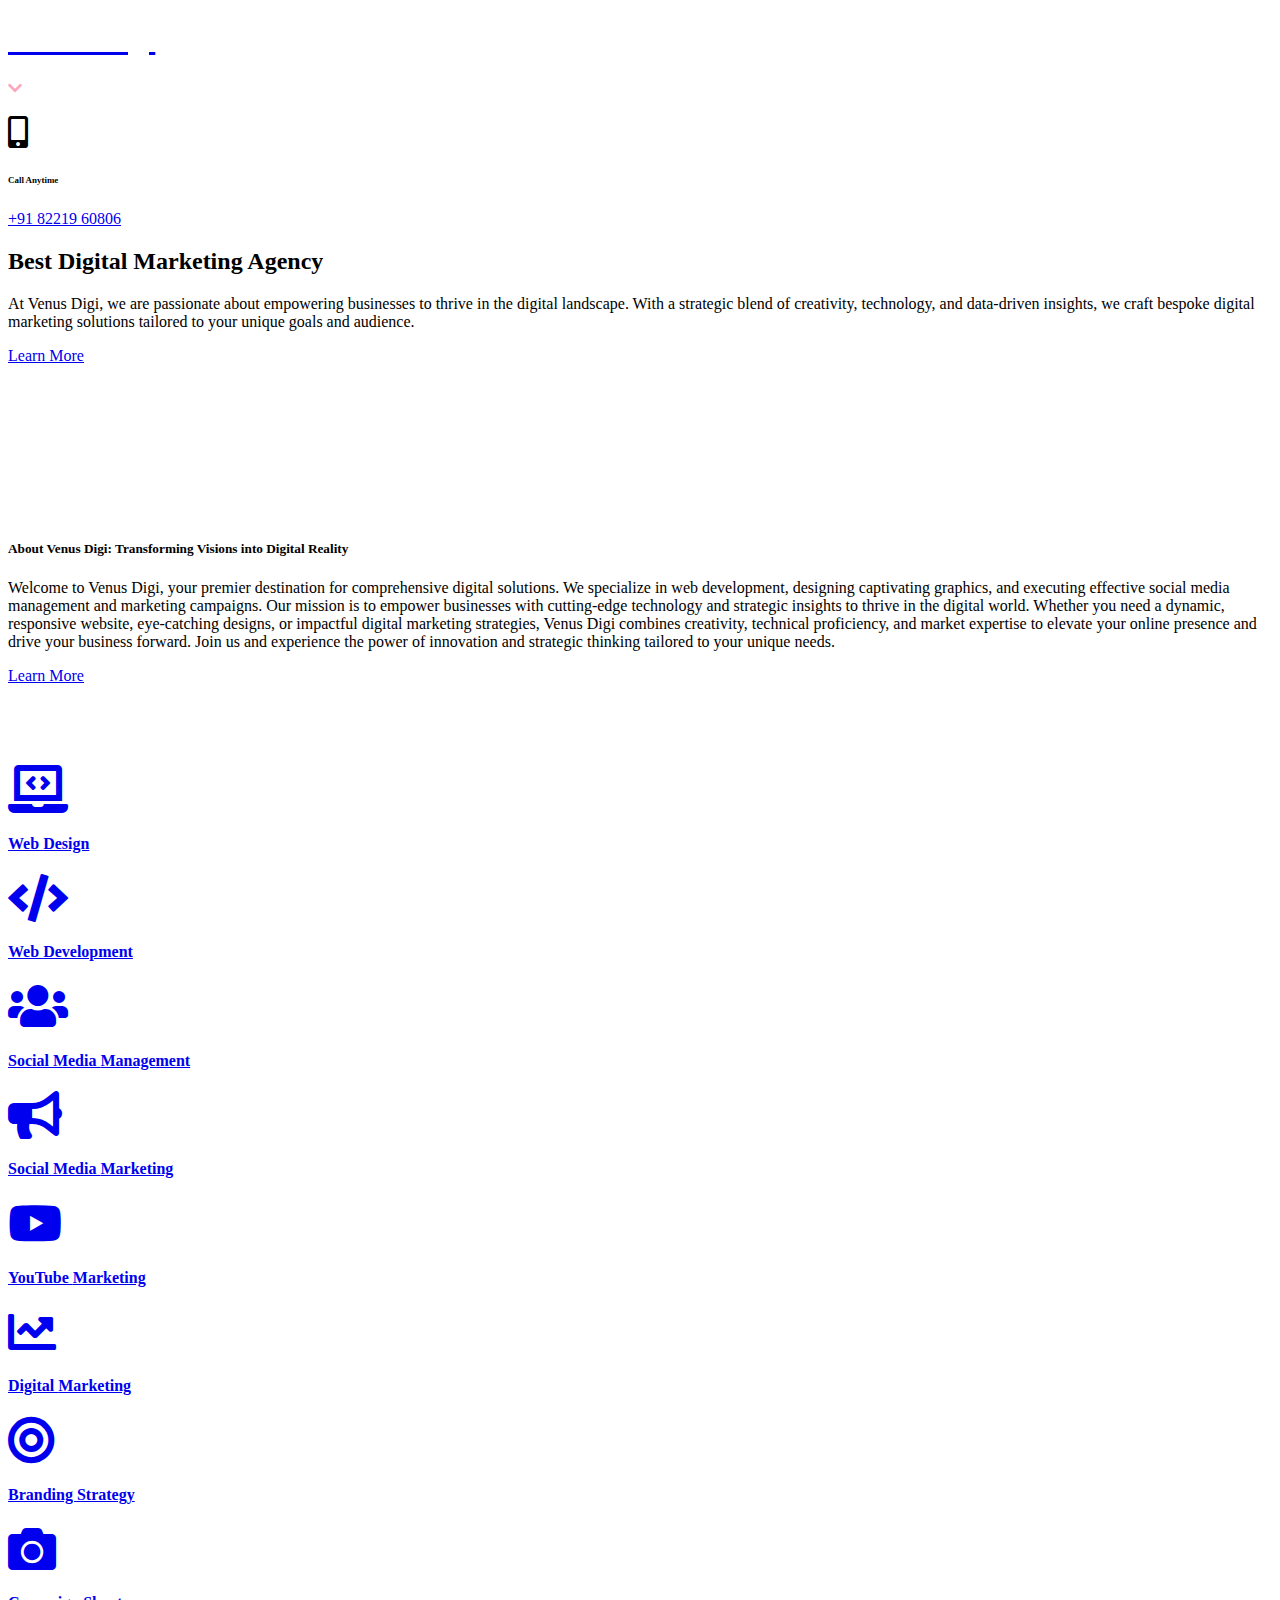
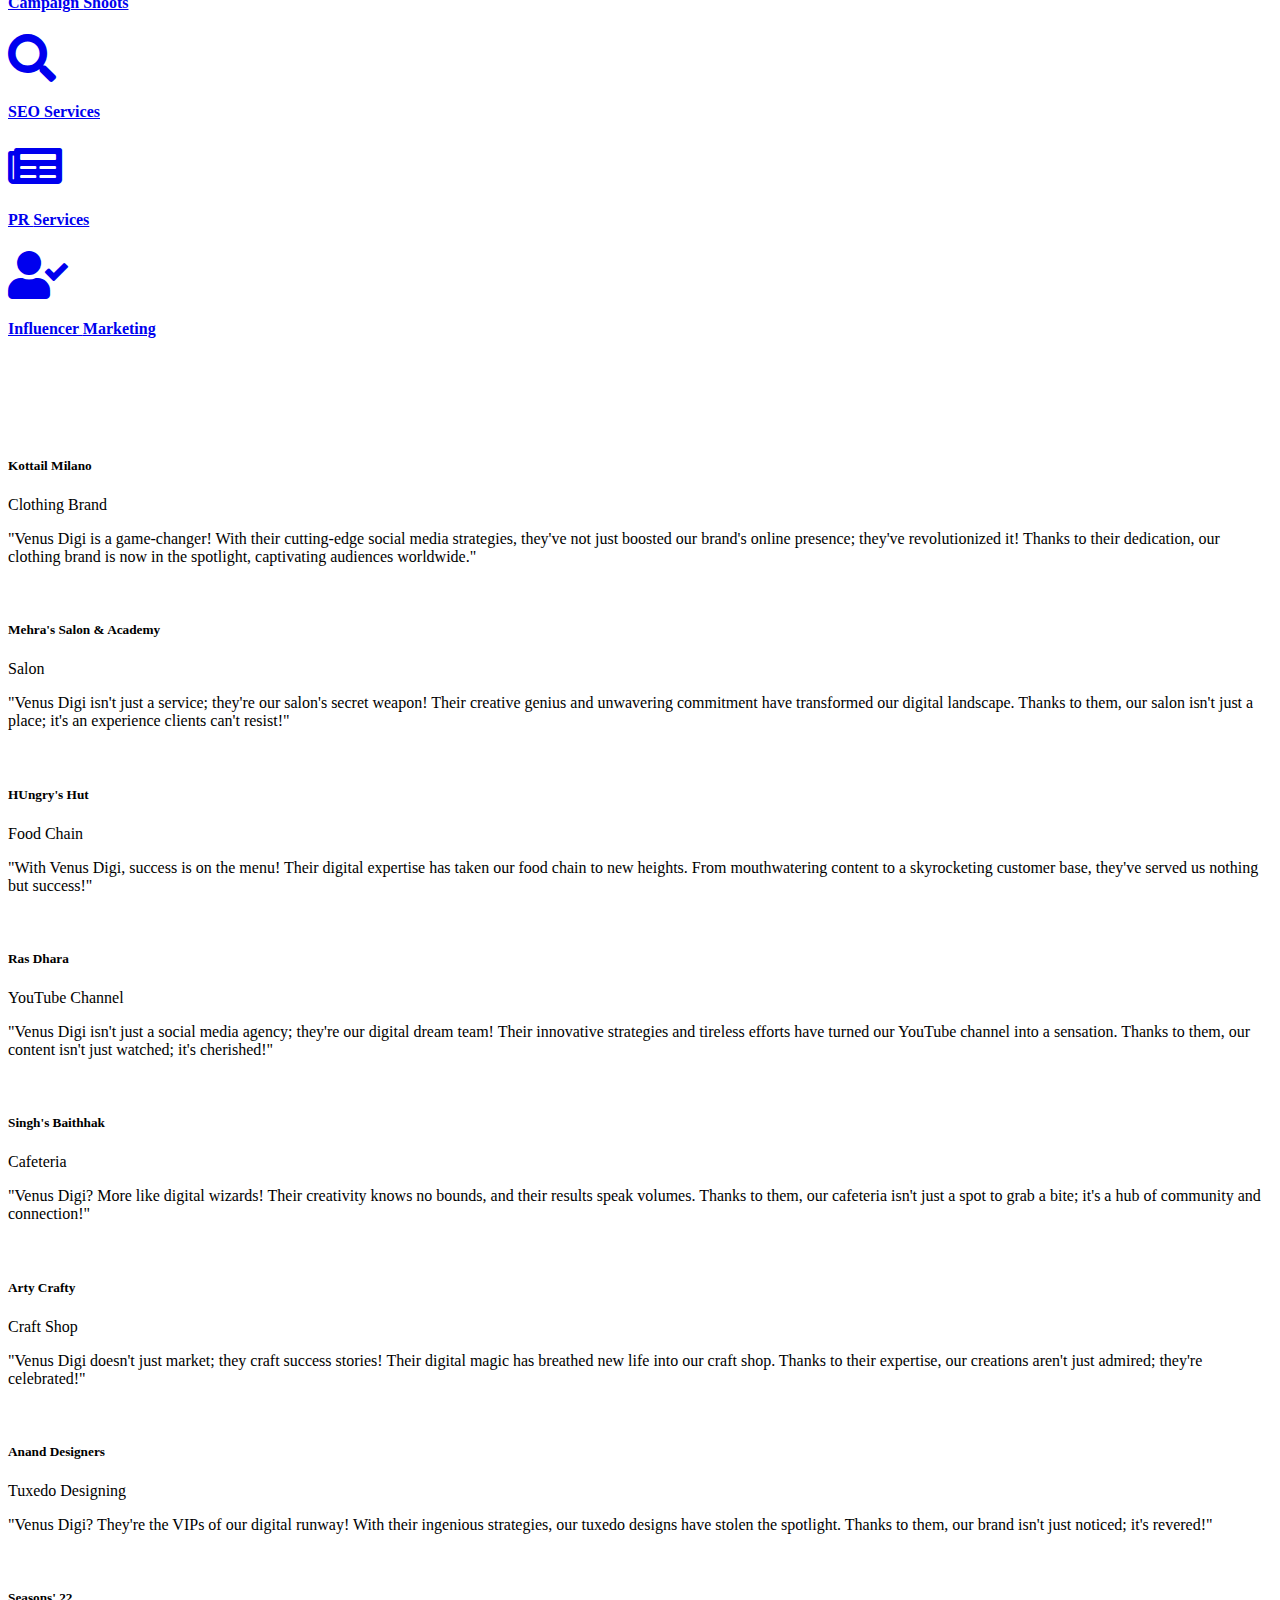
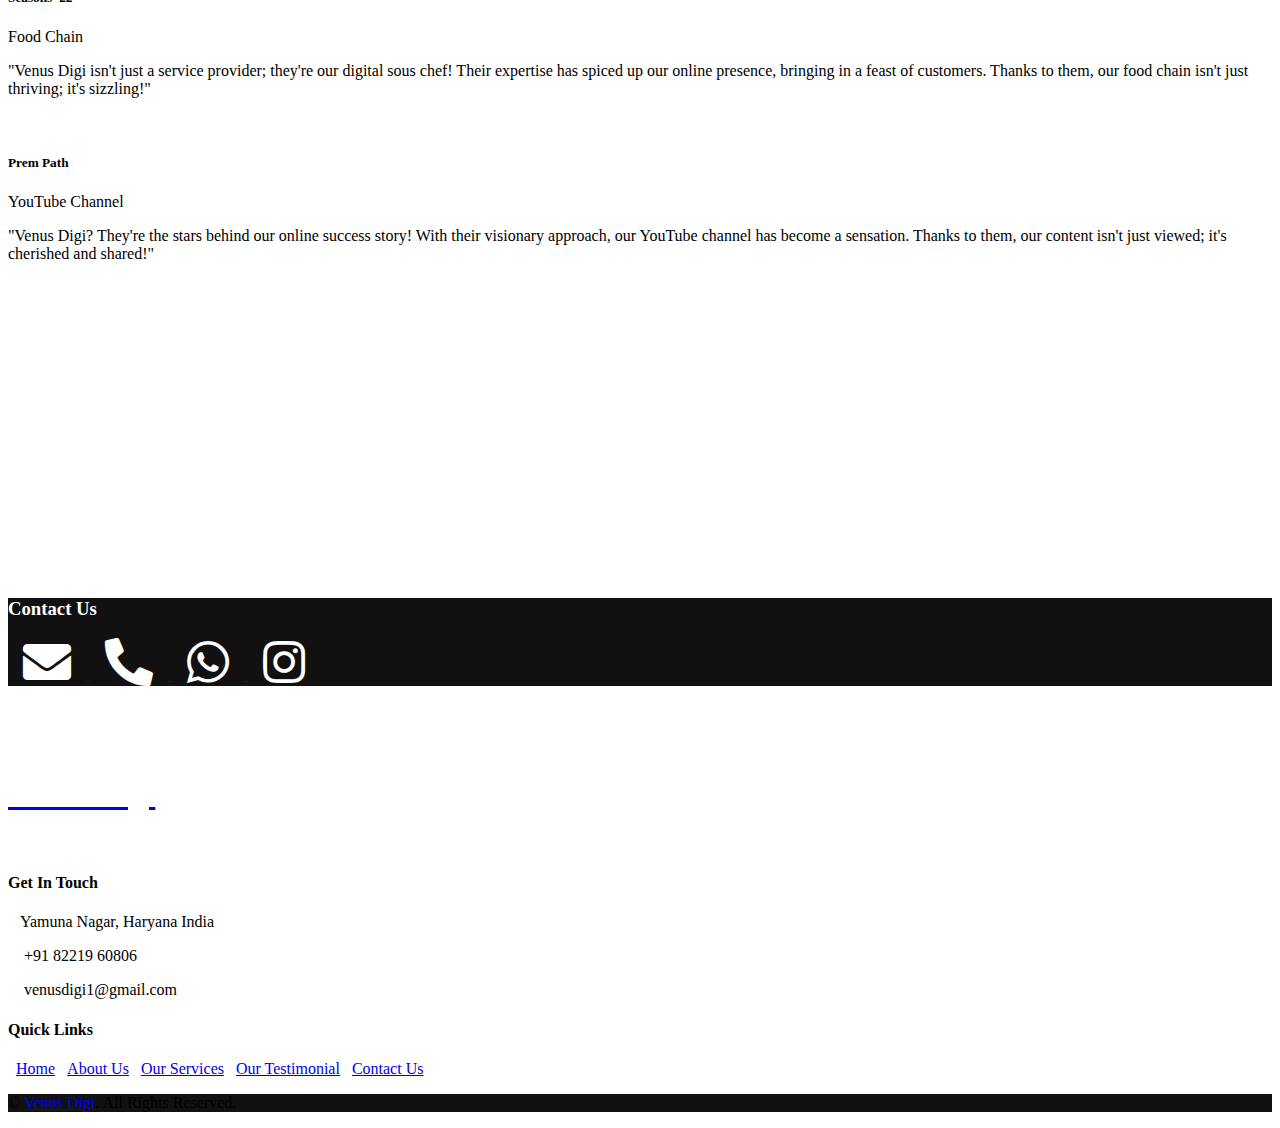
==== index.html @ 0125bbf0 "Add files via upload" ====
<!DOCTYPE html>
<html lang="en">

<head>
    <meta charset="utf-8">
    <title>Venus Digi - Home</title>
    <meta content="width=device-width, initial-scale=1.0" name="viewport">


    <!-- Favicon -->
    <link href="img/favicon.ico" rel="icon">

    <!-- Google Web Fonts -->
    <link rel="preconnect" href="https://fonts.gstatic.com">
    <link href="https://fonts.googleapis.com/css2?family=Oswald:wght@400;500;600;700&family=Rubik&display=swap"
        rel="stylesheet">

    <!-- Font Awesome -->
    <link href="https://cdnjs.cloudflare.com/ajax/libs/font-awesome/5.15.0/css/all.min.css" rel="stylesheet">

    <!-- Libraries Stylesheet -->
    <link href="lib/owlcarousel/assets/owl.carousel.min.css" rel="stylesheet">
    <link href="lib/lightbox/css/lightbox.min.css" rel="stylesheet">

    <!-- Customized Bootstrap Stylesheet -->
    <link href="css/style.css" rel="stylesheet">
    <link rel="shortcut icon" href="img/header.png" type="image/x-icon">
    <style>
        /* Custom CSS to change toggle button color to white */
        .navbar-toggler-icon {
            color: #fff !important;
            /* Change color to white */
        }

        body {
            overflow-x: hidden;

        }

        /* Adjust container width */
    
    </style>

    <script src="https://code.jquery.com/jquery-3.6.0.min.js"></script>
    <script>
        $(document).ready(function () {
            $('#navbarCollapse').on('show.bs.collapse', function () {
                $('#navbar-toggler-down').hide();
                $('#navbar-toggler-up').show();
            });

            $('#navbarCollapse').on('hide.bs.collapse', function () {
                $('#navbar-toggler-down').show();
                $('#navbar-toggler-up').hide();
            });
        });
    </script>

</head>

<body>
    <!-- Navbar Start -->
    <div class="container-fluid bg-white position-relative">
        <nav class="navbar navbar-expand-lg bg-white navbar-light py-3 py-lg-0">
            <a href="index.html" class="navbar-brand text-secondary">
                <h1 style="color:#fff;" class="display-4 text-uppercase">Venus Digi</h1>
            </a>
            <i id="navbar-toggler-down" class="fa fa-chevron-down" style="color: #fda5bd; cursor: pointer;"
                data-toggle="collapse" data-target="#navbarCollapse"></i>
            <i id="navbar-toggler-up" class="fa fa-chevron-up" style="color: #fda5bd; cursor: pointer; display: none;"
                data-toggle="collapse" data-target="#navbarCollapse"></i>
            <div class="collapse navbar-collapse" id="navbarCollapse">
                <div class="navbar-nav ml-auto py-0 pr-3 border-right">
                    <a style="color: #fff;" href="index.html" class="nav-item nav-link active">Home</a>
                    <a style="color: #fff;" href="about.html" class="nav-item nav-link">About</a>
                    <a style="color: #fff;" href="service.html" class="nav-item nav-link">Services</a>
                    <a style="color: #fff;" href="team.html" class="nav-item nav-link">Our Team</a>
                    <a style="color: #fff;" href="testimonial.html" class="nav-item nav-link">Testimonial</a>
                    <a style="color: #fff;" href="contact.html" class="nav-item nav-link">Contact Us</a>
                </div>
                <div class="d-none d-lg-flex align-items-center pl-4">
                    <i class="fa fa-2x fa-mobile-alt text-primary mr-3"></i>
                    <div>
                        <h6 class="text-body text-uppercase mb-1"><small>Call Anytime</small></h6>
                        <a href="tel:+91 82219 60806">+91 82219 60806</a>
                    </div>
                </div>
            </div>
        </nav>
    </div>
    <script src="https://code.jquery.com/jquery-3.6.0.min.js"></script>
<script>
    $(document).ready(function () {
        $('#navbarCollapse').on('show.bs.collapse', function () {
            $('#navbar-toggler-down').hide();
            $('#navbar-toggler-up').show();
        });

        $('#navbarCollapse').on('hide.bs.collapse', function () {
            $('#navbar-toggler-down').show();
            $('#navbar-toggler-up').hide();
        });
    });
</script>




    <!-- Navbar End -->


    <!-- Header Start -->
    <div class="container-fluid bg-primary py-3 px-0" style="margin-bottom: 60px;">
        <div class="row mx-0 align-items-center">
            <div class="col-lg-6 px-md-3 text-center text-lg-left">
                <h2 class="display-2 text-uppercase mb-2">Best Digital Marketing Agency</h2>
                <p class="text-dark mb-3">At Venus Digi, we are passionate about empowering businesses to thrive in the
                    digital landscape. With a strategic blend of creativity, technology, and data-driven insights, we
                    craft bespoke digital marketing solutions tailored to your unique goals and audience.</p>

                <a href="about.html" class="btn btn-light text-uppercase mt-1 py-2 px-4">Learn More</a>
            </div>
            <div class="col-lg-6 px-0 text-right">
                <img class="img-fluid mt-3 mt-lg-0" src="img/header.png" alt=""
                    style="margin-right: 50px; border-radius: 50%; height: 400px;">
            </div>
        </div>
    </div>

    <!-- Header End -->


    <!-- About Start -->
    <div class="container-fluid py-5">
        <div class="container py-5">
            <div class="row align-items-center">
                <div class="col-lg-6">
                    <img class="img-fluid mb-4 mb-lg-0" src="img/about.jpg" alt="">
                </div>
                <div class="col-lg-6">
                    <h1 style="color:#fff;" class="display-4 text-uppercase mb-4">Best digital agency in Yamuna Nagar,
                        Haryana</h1>
                    <h5 class="text-uppercase text-primary mb-3">About Venus Digi: Transforming Visions into Digital
                        Reality
                    </h5>
                    <p class="mb-4">Welcome to Venus Digi, your premier destination for comprehensive digital solutions.
                        We specialize in web development, designing captivating graphics, and executing effective social
                        media management and marketing campaigns. Our mission is to empower businesses with cutting-edge
                        technology and strategic insights to thrive in the digital world. Whether you need a dynamic,
                        responsive website, eye-catching designs, or impactful digital marketing strategies, Venus Digi
                        combines creativity, technical proficiency, and market expertise to elevate your online presence
                        and drive your business forward. Join us and experience the power of innovation and strategic
                        thinking tailored to your unique needs.</p>
                    <a href="about.html" class="btn btn-primary text-uppercase py-3 px-5">Learn More</a>


                </div>
            </div>
        </div>
    </div>
    <!-- About End -->


    <!-- Services Start -->
    <div class="container-fluid py-5">
        <div class="container pt-5 pb-3">
            <h1 style="color:#fff;" class="display-4 text-uppercase text-center mb-5">Our Creative Services</h1>

            <div class="row">
                <div class="col-lg-3 mb-2">
                    <a href="https://wa.link/yzap17">
                        <div class="service-item rounded p-5 mb-4">
                            <i class="fa fa-3x fa-laptop-code text-primary mb-4"></i>
                            <h4 class="text-uppercase mb-4">Web <span class="d-block text-body">Design</span></h4>
                        </div>
                    </a>
                </div>
                <div class="col-lg-3 mb-2">
                    <a href="https://wa.link/0gnart">
                        <div class="service-item rounded p-5 mb-4">
                            <i class="fa fa-3x fa-code text-primary mb-4"></i>
                            <h4 class="text-uppercase mb-4">Web <span class="d-block text-body">Development</span></h4>
                        </div>
                    </a>
                </div>
                <div class="col-lg-3 mb-2">
                    <a href="https://wa.link/s0lbym">
                        <div class="service-item rounded p-5 mb-4">
                            <i class="fa fa-3x fa-users text-primary mb-4"></i>
                            <h4 class="text-uppercase mb-4">Social Media <span
                                    class="d-block text-body">Management</span></h4>
                        </div>
                    </a>
                </div>
                <!-- Repeat the structure of the first 3 cards below -->
                <div class="col-lg-3 mb-2">
                    <a href="https://wa.link/85j86w">
                        <div class="service-item rounded p-5 mb-4">
                            <i class="fa fa-3x fa-bullhorn text-primary mb-4"></i>
                            <h4 class="text-uppercase mb-4">Social Media <span
                                    class="d-block text-body">Marketing</span></h4>
                        </div>
                    </a>
                </div>
                <div class="col-lg-3 mb-2">
                    <a href="https://wa.link/rhqbh5">
                        <div class="service-item rounded p-5 mb-4">
                            <i class="fab fa-3x fa-youtube text-primary mb-4"></i>
                            <h4 class="text-uppercase mb-4">YouTube <span class="d-block text-body">Marketing</span>
                            </h4>
                        </div>
                    </a>
                </div>
                <div class="col-lg-3 mb-2">
                    <a href="https://wa.link/5opttt">
                        <div class="service-item rounded p-5 mb-4">
                            <i class="fa fa-3x fa-chart-line text-primary mb-4"></i>
                            <h4 class="text-uppercase mb-4">Digital <span class="d-block text-body">Marketing</span>
                            </h4>
                        </div>
                    </a>
                </div>
                <div class="col-lg-3 mb-2">
                    <a href="https://wa.link/niq1up">
                        <div class="service-item rounded p-5 mb-4">
                            <i class="fa fa-3x fa-bullseye text-primary mb-4"></i>
                            <h4 class="text-uppercase mb-4">Branding <span class="d-block text-body">Strategy</span>
                            </h4>
                        </div>
                    </a>
                </div>
                <div class="col-lg-3 mb-2">
                    <a href="https://wa.link/lg6hts">
                        <div class="service-item rounded p-5 mb-4">
                            <i class="fa fa-3x fa-camera text-primary mb-4"></i>
                            <h4 class="text-uppercase mb-4">Campaign <span class="d-block text-body">Shoots</span></h4>
                        </div>
                    </a>
                </div>
                <div class="col-lg-3 mb-2">
                    <a href="https://wa.link/fpi77u">
                        <div class="service-item rounded p-5 mb-4">
                            <i class="fa fa-3x fa-search text-primary mb-4"></i>
                            <h4 class="text-uppercase mb-4">SEO <span class="d-block text-body">Services</span></h4>
                        </div>
                    </a>
                </div>
                <div class="col-lg-3 mb-2">
                    <a href="https://wa.link/lfrp37">
                        <div class="service-item rounded p-5 mb-4">
                            <i class="fa fa-3x fa-newspaper text-primary mb-4"></i>
                            <h4 class="text-uppercase mb-4">PR <span class="d-block text-body">Services</span></h4>
                        </div>
                    </a>
                </div>
                <div class="col-lg-3 mb-2">
                    <a href="https://wa.link/2vhfry">
                        <div class="service-item rounded p-5 mb-4">
                            <i class="fa fa-3x fa-user-check text-primary mb-4"></i>
                            <h4 class="text-uppercase mb-4">Influencer <span class="d-block text-body">Marketing</span>
                            </h4>
                        </div>
                    </a>
                </div>

            </div>
        </div>
    </div>


    <!-- Duplicate Row for Additional Services -->

    </div>
    </div>

    <!-- Services End -->



    <!-- Portfolio End -->


    <!-- Pricing Plan Start -->


    <!-- Pricing Plan End -->





    <!-- Testimonial Start -->
    <div class="container-fluid py-5">
        <div class="container py-5">
            <h1 style="color:#fff;" class="display-4 text-uppercase text-center mb-5">Our Client's Say</h1>
            <div class="owl-carousel testimonial-carousel">
                <div class="testimonial-item position-relative text-center rounded p-4">
                    <img class="img-fluid rounded mx-auto my-4" src="img/t5.png" alt="">
                    <h5 class="text-uppercase">Kottail Milano</h5>
                    <p class="text-uppercase">Clothing Brand</p>
                    <p class="text-secondary">"Venus Digi is a game-changer! With their cutting-edge social media
                        strategies, they've not just boosted our brand's online presence; they've revolutionized it!
                        Thanks to their dedication, our clothing brand is now in the spotlight, captivating audiences
                        worldwide."</p>
                </div>
                <div class="testimonial-item position-relative text-center rounded p-4">
                    <img class="img-fluid rounded mx-auto my-4" src="img/t6.jpg" alt="">
                    <h5 class="text-uppercase">Mehra's Salon & Academy</h5>
                    <p class="text-uppercase">Salon</p>
                    <p class="text-secondary">"Venus Digi isn't just a service; they're our salon's secret weapon! Their
                        creative genius and unwavering commitment have transformed our digital landscape. Thanks to
                        them, our salon isn't just a place; it's an experience clients can't resist!"</p>
                </div>
                <div class="testimonial-item position-relative text-center rounded p-4">
                    <img class="img-fluid rounded mx-auto my-4" src="img/t1.png" alt="">
                    <h5 class="text-uppercase">HUngry's Hut</h5>
                    <p class="text-uppercase">Food Chain</p>
                    <p class="text-secondary">"With Venus Digi, success is on the menu! Their digital expertise has
                        taken our food chain to new heights. From mouthwatering content to a skyrocketing customer base,
                        they've served us nothing but success!"</p>
                </div>
                <div class="testimonial-item position-relative text-center rounded p-4">
                    <img class="img-fluid rounded mx-auto my-4" src="img/t2.png" alt="">
                    <h5 class="text-uppercase">Ras Dhara</h5>
                    <p class="text-uppercase">YouTube Channel</p>
                    <p class="text-secondary">"Venus Digi isn't just a social media agency; they're our digital dream
                        team! Their innovative strategies and tireless efforts have turned our YouTube channel into a
                        sensation. Thanks to them, our content isn't just watched; it's cherished!"</p>
                </div>
                <div class="testimonial-item position-relative text-center rounded p-4">
                    <img class="img-fluid rounded mx-auto my-4" src="img/t3.jpg" alt="">
                    <h5 class="text-uppercase">Singh's Baithhak</h5>
                    <p class="text-uppercase">Cafeteria</p>
                    <p class="text-secondary">"Venus Digi? More like digital wizards! Their creativity knows no bounds,
                        and their results speak volumes. Thanks to them, our cafeteria isn't just a spot to grab a bite;
                        it's a hub of community and connection!"</p>
                </div>
                <div class="testimonial-item position-relative text-center rounded p-4">
                    <img class="img-fluid rounded mx-auto my-4" src="img/t4.jpg" alt="">
                    <h5 class="text-uppercase">Arty Crafty</h5>
                    <p class="text-uppercase">Craft Shop</p>
                    <p class="text-secondary">"Venus Digi doesn't just market; they craft success stories! Their digital
                        magic has breathed new life into our craft shop. Thanks to their expertise, our creations aren't
                        just admired; they're celebrated!"</p>
                </div>

                <div class="testimonial-item position-relative text-center rounded p-4">
                    <img class="img-fluid rounded mx-auto my-4" src="img/t7.jpg" alt="">
                    <h5 class="text-uppercase">Anand Designers</h5>
                    <p class="text-uppercase">Tuxedo Designing </p>
                    <p class="text-secondary">"Venus Digi? They're the VIPs of our digital runway! With their ingenious
                        strategies, our tuxedo designs have stolen the spotlight. Thanks to them, our brand isn't just
                        noticed; it's revered!"
                    </p>
                </div>
                <div class="testimonial-item position-relative text-center rounded p-4">
                    <img class="img-fluid rounded mx-auto my-4" src="img/t8.jpg" alt="">
                    <h5 class="text-uppercase">Seasons' 22</h5>
                    <p class="text-uppercase">Food Chain</p>
                    <p class="text-secondary">"Venus Digi isn't just a service provider; they're our digital sous chef!
                        Their expertise has spiced up our online presence, bringing in a feast of customers. Thanks to
                        them, our food chain isn't just thriving; it's sizzling!"</p>
                </div>
                <div class="testimonial-item position-relative text-center rounded p-4">
                    <img class="img-fluid rounded mx-auto my-4" src="img/t9.png" alt="">
                    <h5 class="text-uppercase">Prem Path</h5>
                    <p class="text-uppercase">YouTube Channel</p>
                    <p class="text-secondary">"Venus Digi? They're the stars behind our online success story! With their
                        visionary approach, our YouTube channel has become a sensation. Thanks to them, our content
                        isn't just viewed; it's cherished and shared!"</p>
                </div>
            </div>
        </div>
    </div>


    <!-- Testimonial End -->


    <!-- Contact Start -->
    <div class="container-fluid py-5 px-0">
        <div class="row mt-5 mx-0">
            <div class="col-12 px-0" style="height: 500px;">
                <div class="position-relative h-100">
                    <iframe class="position-relative w-100 h-100"
                        src="https://www.google.com/maps/embed?pb=!1m18!1m12!1m3!1d3430.7111596739855!2d77.28352111462312!3d30.129048918537905!2m3!1f0!2f0!3f0!3m2!1i1024!2i768!4f13.1!3m3!1m2!1s0x391247b7c90d1237%3A0x23a0c71fbb951a6e!2sYamunanagar%2C%20Haryana!5e0!3m2!1sen!2sin!4v1651903032214!5m2!1sen!2sin"
                        frameborder="0" style="border:0;" allowfullscreen="" aria-hidden="false" tabindex="0"></iframe>
                </div>
            </div>
        </div>
        <div class="row mx-0 justify-content-center" style="margin-top: -200px;">
            <div class="col-lg-6 col-md-8 col-sm-10 px-0">
                <div class="contact-form bg-white rounded p-5" style="background-color: #111;">
                    <h3 class="text-center mb-4" style="color: #fff;">Contact Us</h3>
                    <div class="text-center mb-4">
                        <a href="mailto:venusdigi1@gmail.com" class="contact-icon" aria-label="Our Email">
                            <i class="fas fa-envelope fa-3x" style="margin: 0px 15px; color: #fff;"></i>
                        </a>
                        <a href="tel:+91 82219 60806" class="contact-icon" aria-label="Our Phone">
                            <i class="fas fa-phone fa-3x"
                                style="margin: 0px 15px; color: #fff; transform: scaleX(-1);"></i>
                        </a>
                        <a href="https://wa.me/+918221960806" class="contact-icon" aria-label="Our WhatsApp">
                            <i class="fab fa-whatsapp fa-3x" style="margin: 0px 15px; color: #fff;"></i>
                        </a>
                        <a href="https://www.instagram.com/venus_digi_/?igsh=MXAzYmZneTJwMW1y" class="contact-icon"
                            aria-label="Our Instagram">
                            <i class="fab fa-instagram fa-3x" style="margin: 0px 15px; color: #fff;"></i>
                        </a>
                    </div>
                </div>
            </div>
        </div>


    </div>


    <!-- Contact End -->


    <!-- Footer Start -->
    <div class="container-fluid bg-dark text-white py-5 px-sm-3 px-md-5" style="margin-top: 90px;">
        <div class="row pt-5">
            <div class="col-lg-3 col-md-6 mb-5">
                <a href="index.html" class="navbar-brand">
                    <h1 style="color:#fff;" class="m-0 mt-n2 text-white display-4">Venus Digi</h1>
                </a>
                <p style="color: #fff;">Venus Digi is a digital marketing agency that specializes in social media
                    management and marketing.</p>
            </div>
            <div class="col-lg-3 col-md-6 mb-5">
                <h4 class="text-uppercase text-white mb-4">Get In Touch</h4>
                <p><i class="fa fa-map-marker-alt text-white mr-2" style="color: #fff;"></i>Yamuna Nagar, Haryana India
                </p>
                <p><i class="fa fa-phone-alt text-white mr-2" style="color: #fff;"></i>+91 82219 60806</p>
                <p><i class="fa fa-envelope text-white mr-2" style="color: #fff;"></i>venusdigi1@gmail.com</p>
            </div>
            <div class="col-lg-3 col-md-6 mb-5">
                <h4 class="text-uppercase text-white mb-4">Quick Links</h4>
                <div class="d-flex flex-column justify-content-start">
                    <a class="text-white-50 mb-2" href="index.html"><i class="fa fa-angle-right text-white mr-2"
                            style="color: #fff;"></i>Home</a>
                    <a class="text-white-50 mb-2" href="about.html"><i class="fa fa-angle-right text-white mr-2"
                            style="color: #fff;"></i>About Us</a>
                    <a class="text-white-50 mb-2" href="service.html"><i class="fa fa-angle-right text-white mr-2"
                            style="color: #fff;"></i>Our Services</a>
                    <a class="text-white-50 mb-2" href="testimonial.html"><i class="fa fa-angle-right text-white mr-2"
                            style="color: #fff;"></i>Our Testimonial</a>
                    <a class="text-white-50" href="contact.html"><i class="fa fa-angle-right text-white mr-2"
                            style="color: #fff;"></i>Contact Us</a>
                </div>
            </div>
        </div>
    </div>


    <div class="container-fluid py-4 px-sm-3 px-md-5" style="background: #111111;">
        <p class="mb-2 text-center text-white-50">&copy; <a href="#">Venus Digi</a>. All Rights Reserved.</p>

    </div>
    <!-- Footer End -->


    <!-- Back to Top -->


    <!-- JavaScript Libraries -->
    <script src="https://code.jquery.com/jquery-3.4.1.min.js"></script>
    <script src="https://stackpath.bootstrapcdn.com/bootstrap/4.4.1/js/bootstrap.bundle.min.js"></script>
    <script src="lib/easing/easing.min.js"></script>
    <script src="lib/waypoints/waypoints.min.js"></script>
    <script src="lib/owlcarousel/owl.carousel.min.js"></script>
    <script src="lib/isotope/isotope.pkgd.min.js"></script>
    <script src="lib/lightbox/js/lightbox.min.js"></script>

    <!-- Contact Javascript File -->
    <script src="mail/jqBootstrapValidation.min.js"></script>
    <script src="mail/contact.js"></script>

    <!-- Template Javascript -->
    <script src="js/main.js"></script>
</body>

</html>
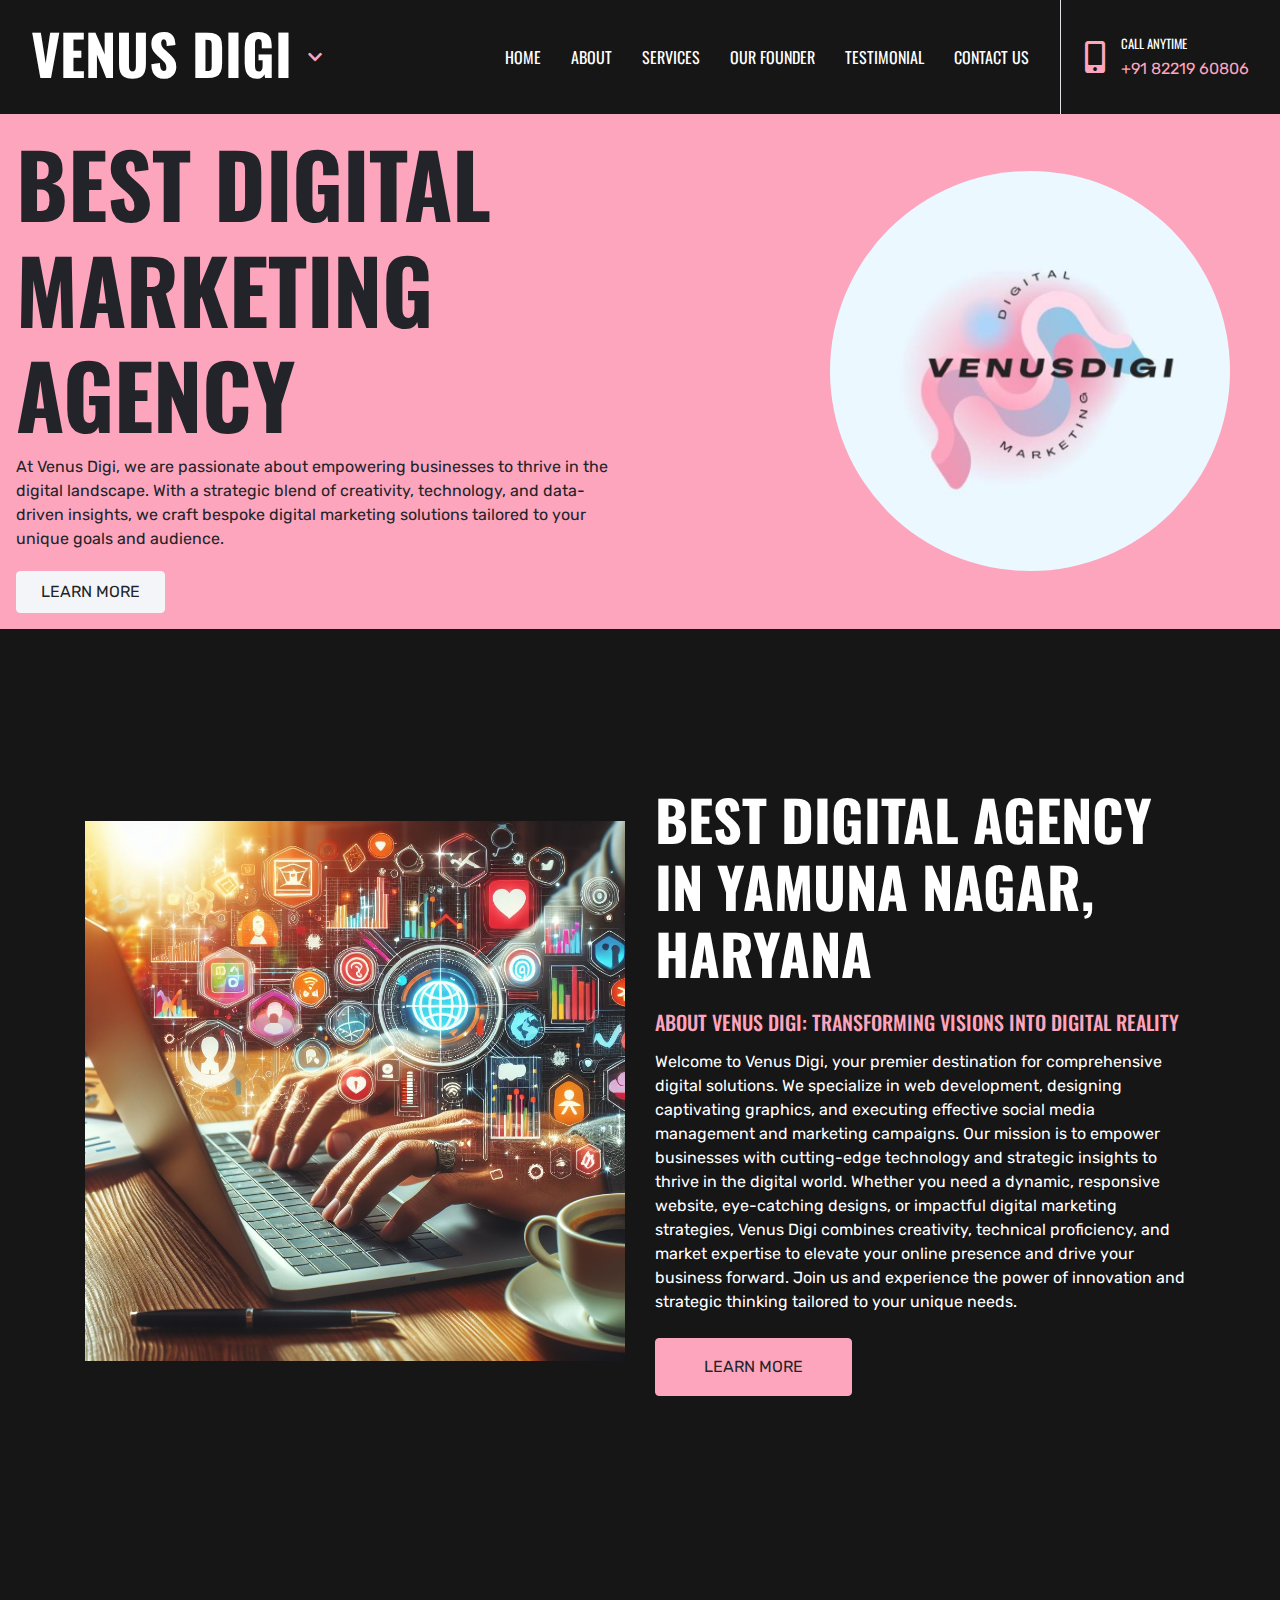
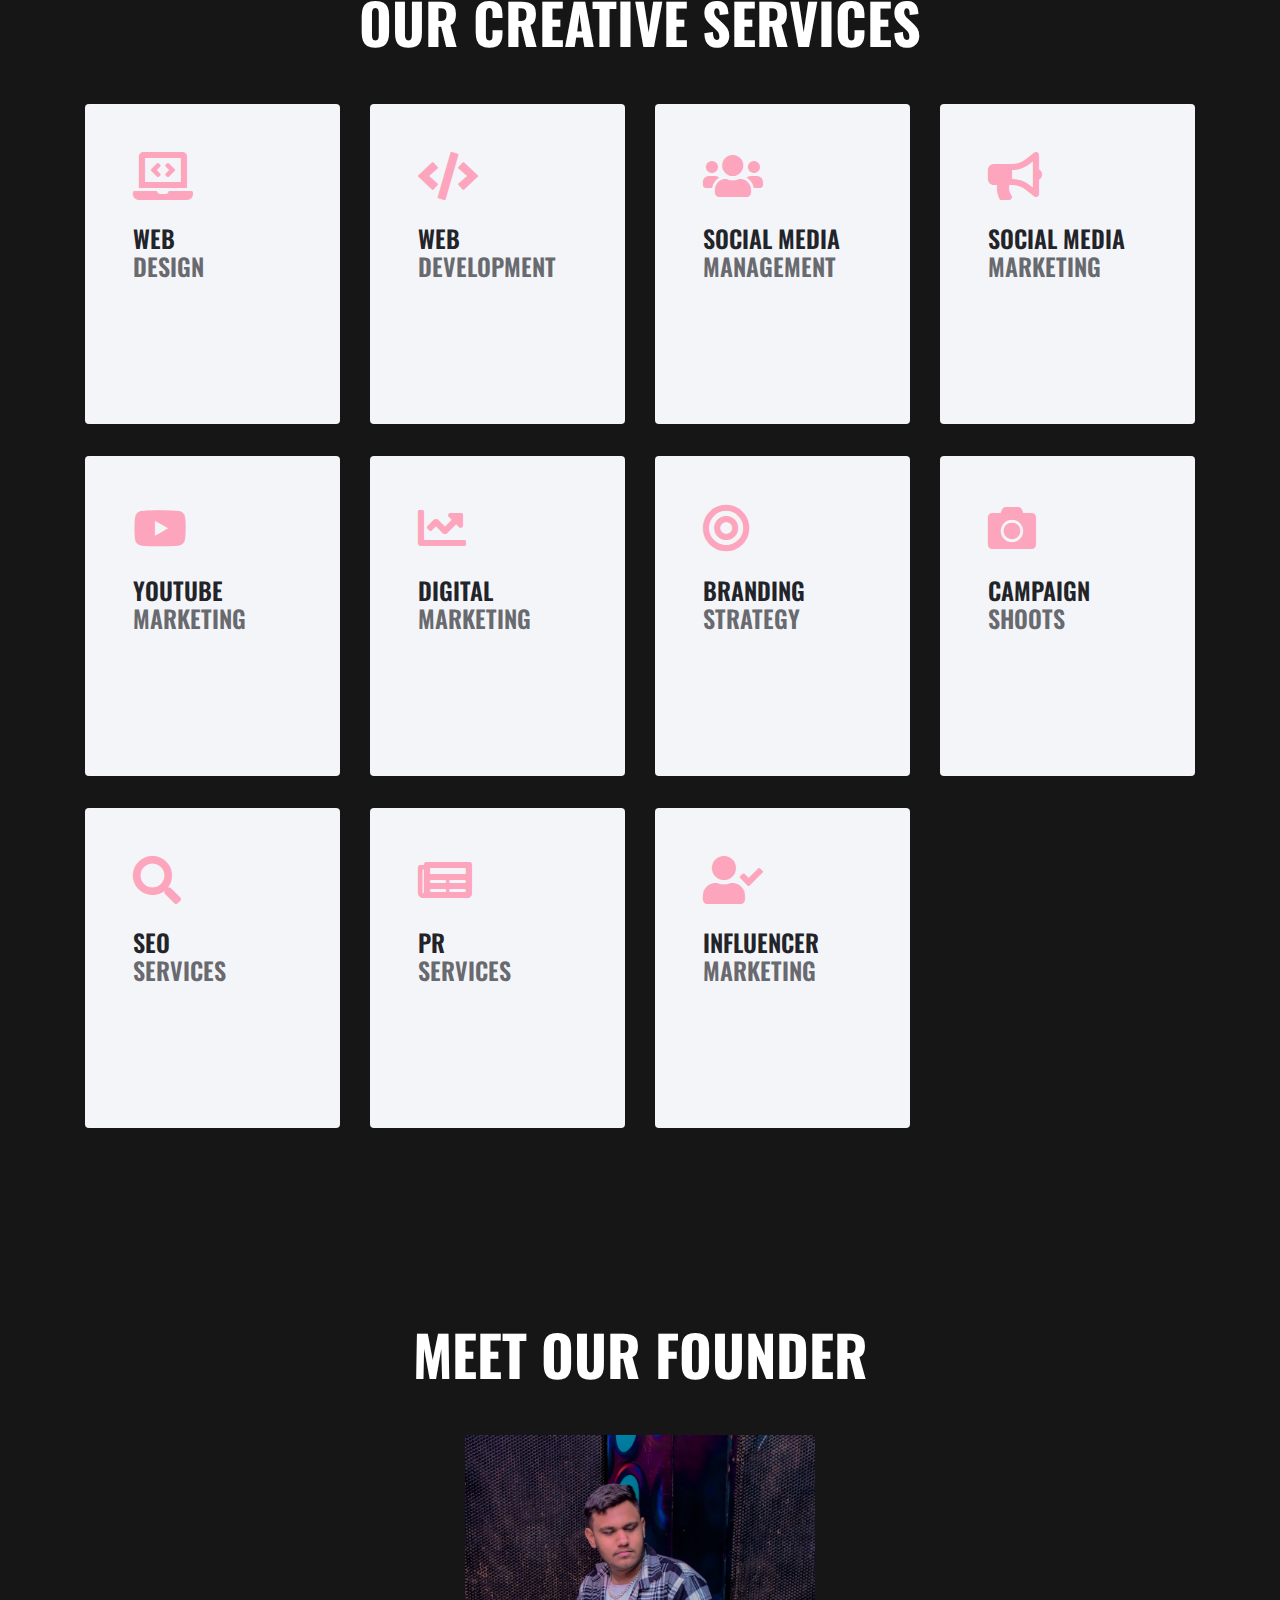
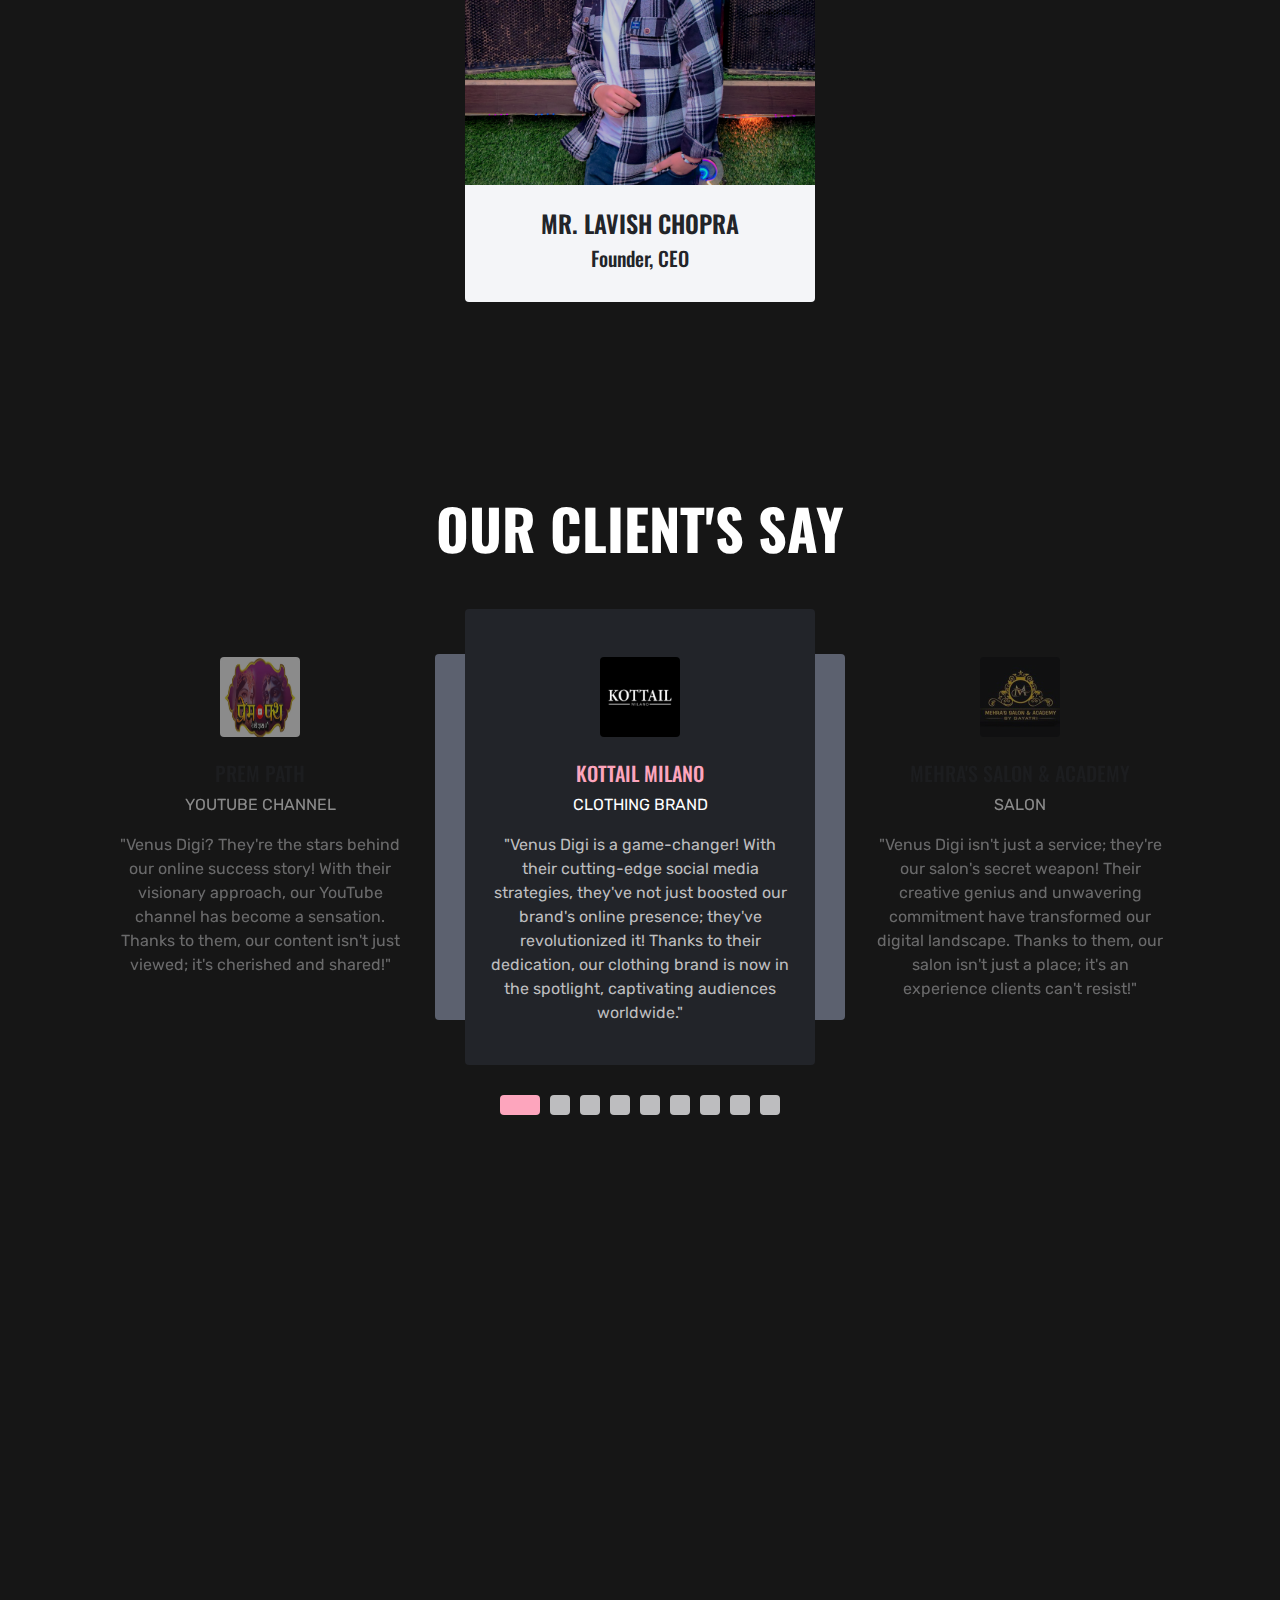
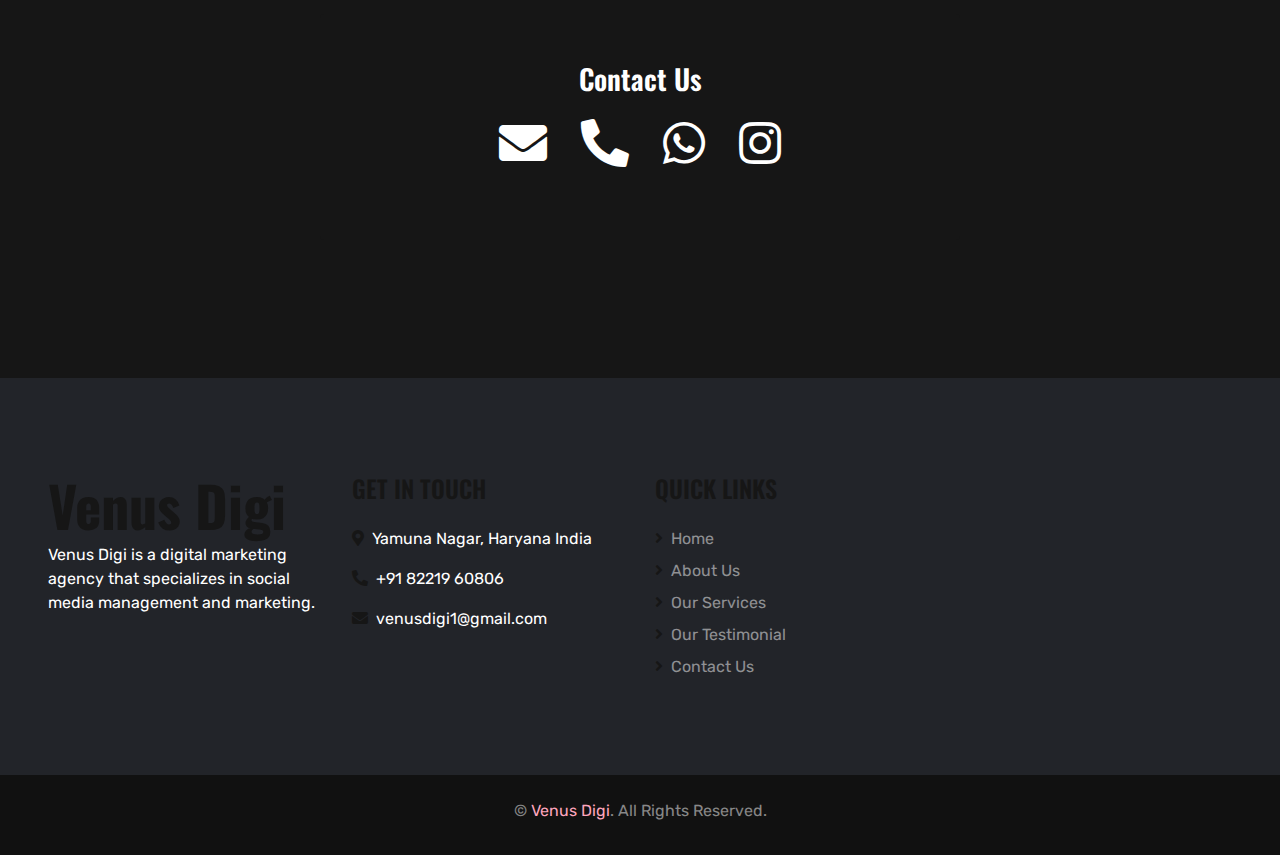
==== commit ec9a1928: "Add files via upload" ====
--- a/index.html
+++ b/index.html
@@ -38,7 +38,6 @@
         }
 
         /* Adjust container width */
-    
     </style>
 
     <script src="https://code.jquery.com/jquery-3.6.0.min.js"></script>
@@ -74,7 +73,7 @@
                     <a style="color: #fff;" href="index.html" class="nav-item nav-link active">Home</a>
                     <a style="color: #fff;" href="about.html" class="nav-item nav-link">About</a>
                     <a style="color: #fff;" href="service.html" class="nav-item nav-link">Services</a>
-                    <a style="color: #fff;" href="team.html" class="nav-item nav-link">Our Team</a>
+                    <a style="color: #fff;" href="team.html" class="nav-item nav-link">Our Founder</a>
                     <a style="color: #fff;" href="testimonial.html" class="nav-item nav-link">Testimonial</a>
                     <a style="color: #fff;" href="contact.html" class="nav-item nav-link">Contact Us</a>
                 </div>
@@ -89,19 +88,19 @@
         </nav>
     </div>
     <script src="https://code.jquery.com/jquery-3.6.0.min.js"></script>
-<script>
-    $(document).ready(function () {
-        $('#navbarCollapse').on('show.bs.collapse', function () {
-            $('#navbar-toggler-down').hide();
-            $('#navbar-toggler-up').show();
+    <script>
+        $(document).ready(function () {
+            $('#navbarCollapse').on('show.bs.collapse', function () {
+                $('#navbar-toggler-down').hide();
+                $('#navbar-toggler-up').show();
+            });
+
+            $('#navbarCollapse').on('hide.bs.collapse', function () {
+                $('#navbar-toggler-down').show();
+                $('#navbar-toggler-up').hide();
+            });
         });
-
-        $('#navbarCollapse').on('hide.bs.collapse', function () {
-            $('#navbar-toggler-down').show();
-            $('#navbar-toggler-up').hide();
-        });
-    });
-</script>
+    </script>
 
 
 
@@ -281,7 +280,25 @@
 
 
     <!-- Pricing Plan Start -->
-
+    <div class="container-fluid py-5">
+        <div class="container py-5">
+            <h1 style="color:#fff;" class="display-4 text-uppercase text-center mb-5">Meet Our Founder</h1>
+            <div class="row justify-content-center">
+                <div class="col-md-4 col-sm-6">
+                    <div class="team-item rounded overflow-hidden">
+                        <div class="position-relative">
+                            <img class="img-fluid w-100" src="img/team-1.jpg" alt="John Doe">
+                        </div>
+                        <div class="bg-light text-center p-4">
+                            <h4 class="text-uppercase">Mr. Lavish Chopra</h4>
+                            <h5>Founder, CEO</h5>
+                        </div>
+                    </div>
+                </div>
+            </div>
+        </div>
+    </div>
+    
 
     <!-- Pricing Plan End -->
 
--- a/css/style.css
+++ b/css/style.css
@@ -0,0 +1,11175 @@
+/******* Bootstrap Theming ********/
+/*!
+ * Bootstrap v4.5.3 (https://getbootstrap.com/)
+ * Copyright 2011-2020 The Bootstrap Authors
+ * Copyright 2011-2020 Twitter, Inc.
+ * Licensed under MIT (https://github.com/twbs/bootstrap/blob/main/LICENSE)
+ */
+:root {
+  --blue: #007bff;
+  --indigo: #6610f2;
+  --purple: #6f42c1;
+  --pink: #e83e8c;
+  --red: #dc3545;
+  --orange: #fd7e14;
+  --yellow: #ffc107;
+  --green: #28a745;
+  --teal: #20c997;
+  --cyan: #17a2b8;
+  --white: #161616;
+  --gray: #6c757d;
+  --gray-dark: #343a40;
+  --primary: #fda5bd;
+  --secondary: #BDBDBF;
+  --success: #28a745;
+  --info: #17a2b8;
+  --warning: #ffc107;
+  --danger: #dc3545;
+  --light: #F4F5F8;
+  --dark: #222429;
+  --breakpoint-xs: 0;
+  --breakpoint-sm: 576px;
+  --breakpoint-md: 768px;
+  --breakpoint-lg: 992px;
+  --breakpoint-xl: 1200px;
+  --font-family-sans-serif: "Rubik", sans-serif;
+  --font-family-monospace: SFMono-Regular, Menlo, Monaco, Consolas, "Liberation Mono", "Courier New", monospace;
+}
+
+*,
+*::before,
+*::after {
+  box-sizing: border-box;
+}
+
+html {
+  font-family: sans-serif;
+  line-height: 1.15;
+  -webkit-text-size-adjust: 100%;
+  -webkit-tap-highlight-color: rgba(0, 0, 0, 0);
+  color: #fff;
+}
+
+article,
+aside,
+figcaption,
+figure,
+footer,
+header,
+hgroup,
+main,
+nav,
+section {
+  display: block;
+}
+
+body {
+  margin: 0;
+  font-family: "Rubik", sans-serif;
+  font-size: 1rem;
+  font-weight: 400;
+  line-height: 1.5;
+  color: #686A6F;
+  text-align: left;
+  background-color: #161616;
+}
+
+[tabindex="-1"]:focus:not(:focus-visible) {
+  outline: 0 !important;
+}
+
+hr {
+  box-sizing: content-box;
+  height: 0;
+  overflow: visible;
+}
+
+h1,
+h2,
+h3,
+h4,
+h5,
+h6 {
+  margin-top: 0;
+  margin-bottom: 0.5rem;
+}
+
+p {
+  margin-top: 0;
+  margin-bottom: 1rem;
+}
+
+abbr[title],
+abbr[data-original-title] {
+  text-decoration: underline;
+  text-decoration: underline dotted;
+  cursor: help;
+  border-bottom: 0;
+  text-decoration-skip-ink: none;
+}
+
+address {
+  margin-bottom: 1rem;
+  font-style: normal;
+  line-height: inherit;
+}
+
+ol,
+ul,
+dl {
+  margin-top: 0;
+  margin-bottom: 1rem;
+}
+
+ol ol,
+ul ul,
+ol ul,
+ul ol {
+  margin-bottom: 0;
+}
+
+dt {
+  font-weight: 700;
+}
+
+dd {
+  margin-bottom: .5rem;
+  margin-left: 0;
+}
+
+blockquote {
+  margin: 0 0 1rem;
+}
+
+b,
+strong {
+  font-weight: bolder;
+}
+
+small {
+  font-size: 80%;
+}
+
+* {
+  color: #fff;
+  transition: 1s ease-in-out;
+}
+
+h1 {
+  color: #fff;
+}
+
+sub,
+sup {
+  position: relative;
+  font-size: 75%;
+  line-height: 0;
+  vertical-align: baseline;
+}
+
+sub {
+  bottom: -.25em;
+}
+
+sup {
+  top: -.5em;
+}
+
+a {
+  color: #fda5bd;
+  text-decoration: none;
+  background-color: transparent;
+}
+
+a:hover {
+  color: #fda5bd;
+  text-decoration: underline;
+}
+
+a:not([href]):not([class]) {
+  color: inherit;
+  text-decoration: none;
+}
+
+a:not([href]):not([class]):hover {
+  color: inherit;
+  text-decoration: none;
+}
+
+/* Custom CSS to change toggle button color to white */
+.navbar-toggler-icon {
+  color: #fff !important;
+  /* Change color to white */
+}
+i{
+  color: #fff;
+}
+
+
+pre,
+code,
+kbd,
+samp {
+  font-family: SFMono-Regular, Menlo, Monaco, Consolas, "Liberation Mono", "Courier New", monospace;
+  font-size: 1em;
+}
+
+pre {
+  margin-top: 0;
+  margin-bottom: 1rem;
+  overflow: auto;
+  -ms-overflow-style: scrollbar;
+}
+
+figure {
+  margin: 0 0 1rem;
+}
+
+img {
+  vertical-align: middle;
+  border-style: none;
+}
+
+svg {
+  overflow: hidden;
+  vertical-align: middle;
+}
+
+table {
+  border-collapse: collapse;
+}
+
+caption {
+  padding-top: 0.75rem;
+  padding-bottom: 0.75rem;
+  color: #6c757d;
+  text-align: left;
+  caption-side: bottom;
+}
+
+th {
+  text-align: inherit;
+  text-align: -webkit-match-parent;
+}
+
+label {
+  display: inline-block;
+  margin-bottom: 0.5rem;
+}
+
+button {
+  border-radius: 0;
+}
+
+button:focus {
+  outline: 1px dotted;
+  outline: 5px auto -webkit-focus-ring-color;
+}
+
+input,
+button,
+select,
+optgroup,
+textarea {
+  margin: 0;
+  font-family: inherit;
+  font-size: inherit;
+  line-height: inherit;
+}
+
+button,
+input {
+  overflow: visible;
+}
+
+button,
+select {
+  text-transform: none;
+}
+
+[role="button"] {
+  cursor: pointer;
+}
+
+select {
+  word-wrap: normal;
+}
+
+button,
+[type="button"],
+[type="reset"],
+[type="submit"] {
+  -webkit-appearance: button;
+}
+
+button:not(:disabled),
+[type="button"]:not(:disabled),
+[type="reset"]:not(:disabled),
+[type="submit"]:not(:disabled) {
+  cursor: pointer;
+}
+
+button::-moz-focus-inner,
+[type="button"]::-moz-focus-inner,
+[type="reset"]::-moz-focus-inner,
+[type="submit"]::-moz-focus-inner {
+  padding: 0;
+  border-style: none;
+}
+
+input[type="radio"],
+input[type="checkbox"] {
+  box-sizing: border-box;
+  padding: 0;
+}
+
+textarea {
+  overflow: auto;
+  resize: vertical;
+}
+
+fieldset {
+  min-width: 0;
+  padding: 0;
+  margin: 0;
+  border: 0;
+}
+
+legend {
+  display: block;
+  width: 100%;
+  max-width: 100%;
+  padding: 0;
+  margin-bottom: .5rem;
+  font-size: 1.5rem;
+  line-height: inherit;
+  color: inherit;
+  white-space: normal;
+}
+
+@media (max-width: 1200px) {
+  legend {
+    font-size: calc(1.275rem + 0.3vw);
+  }
+}
+
+progress {
+  vertical-align: baseline;
+}
+
+[type="number"]::-webkit-inner-spin-button,
+[type="number"]::-webkit-outer-spin-button {
+  height: auto;
+}
+
+[type="search"] {
+  outline-offset: -2px;
+  -webkit-appearance: none;
+}
+
+[type="search"]::-webkit-search-decoration {
+  -webkit-appearance: none;
+}
+
+::-webkit-file-upload-button {
+  font: inherit;
+  -webkit-appearance: button;
+}
+
+output {
+  display: inline-block;
+}
+
+summary {
+  display: list-item;
+  cursor: pointer;
+}
+
+template {
+  display: none;
+}
+
+[hidden] {
+  display: none !important;
+}
+
+h1,
+h2,
+h3,
+h4,
+h5,
+h6,
+.h1,
+.h2,
+.h3,
+.h4,
+.h5,
+.h6 {
+  margin-bottom: 0.5rem;
+  font-family: "Oswald", sans-serif;
+  font-weight: 500;
+  line-height: 1.2;
+  color: #222429;
+}
+
+h1,
+.h1 {
+  font-size: 2.5rem;
+}
+
+@media (max-width: 1200px) {
+
+  h1,
+  .h1 {
+    font-size: calc(1.375rem + 1.5vw);
+  }
+}
+
+h2,
+.h2 {
+  font-size: 2rem;
+}
+
+@media (max-width: 1200px) {
+
+  h2,
+  .h2 {
+    font-size: calc(1.325rem + 0.9vw);
+  }
+}
+
+h3,
+.h3 {
+  font-size: 1.75rem;
+}
+
+@media (max-width: 1200px) {
+
+  h3,
+  .h3 {
+    font-size: calc(1.3rem + 0.6vw);
+  }
+}
+
+h4,
+.h4 {
+  font-size: 1.5rem;
+}
+
+@media (max-width: 1200px) {
+
+  h4,
+  .h4 {
+    font-size: calc(1.275rem + 0.3vw);
+  }
+}
+
+h5,
+.h5 {
+  font-size: 1.25rem;
+}
+
+h6,
+.h6 {
+  font-size: 1rem;
+}
+
+.lead {
+  font-size: 1.25rem;
+  font-weight: 300;
+}
+
+.display-1 {
+  font-size: 6rem;
+  font-weight: 300;
+  line-height: 1.2;
+}
+
+@media (max-width: 1200px) {
+  .display-1 {
+    font-size: calc(1.725rem + 5.7vw);
+  }
+}
+
+.display-2 {
+  font-size: 5.5rem;
+  font-weight: 300;
+  line-height: 1.2;
+}
+
+@media (max-width: 1200px) {
+  .display-2 {
+    font-size: calc(1.675rem + 5.1vw);
+  }
+}
+
+.display-3 {
+  font-size: 4.5rem;
+  font-weight: 300;
+  line-height: 1.2;
+}
+
+@media (max-width: 1200px) {
+  .display-3 {
+    font-size: calc(1.575rem + 3.9vw);
+  }
+}
+
+.display-4 {
+  font-size: 3.5rem;
+  font-weight: 300;
+  line-height: 1.2;
+}
+
+@media (max-width: 1200px) {
+  .display-4 {
+    font-size: calc(1.475rem + 2.7vw);
+  }
+}
+
+hr {
+  margin-top: 1rem;
+  margin-bottom: 1rem;
+  border: 0;
+  border-top: 1px solid rgba(0, 0, 0, 0.1);
+}
+
+small,
+.small {
+  font-size: 80%;
+  font-weight: 400;
+}
+
+mark,
+.mark {
+  padding: 0.2em;
+  background-color: #fcf8e3;
+}
+
+.list-unstyled {
+  padding-left: 0;
+  list-style: none;
+}
+
+.list-inline {
+  padding-left: 0;
+  list-style: none;
+}
+
+.list-inline-item {
+  display: inline-block;
+}
+
+.list-inline-item:not(:last-child) {
+  margin-right: 0.5rem;
+}
+
+.initialism {
+  font-size: 90%;
+  text-transform: uppercase;
+}
+
+.blockquote {
+  margin-bottom: 1rem;
+  font-size: 1.25rem;
+}
+
+.blockquote-footer {
+  display: block;
+  font-size: 80%;
+  color: #6c757d;
+}
+
+.blockquote-footer::before {
+  content: "\2014\00A0";
+}
+
+.img-fluid {
+  max-width: 100%;
+  height: auto;
+}
+
+.img-thumbnail {
+  padding: 0.25rem;
+  background-color: #161616;
+  border: 1px solid #dee2e6;
+  border-radius: 0.25rem;
+  max-width: 100%;
+  height: auto;
+}
+
+.figure {
+  display: inline-block;
+}
+
+.figure-img {
+  margin-bottom: 0.5rem;
+  line-height: 1;
+}
+
+.figure-caption {
+  font-size: 90%;
+  color: #6c757d;
+}
+
+code {
+  font-size: 87.5%;
+  color: #e83e8c;
+  word-wrap: break-word;
+}
+
+a>code {
+  color: inherit;
+}
+
+kbd {
+  padding: 0.2rem 0.4rem;
+  font-size: 87.5%;
+  color: #161616;
+  background-color: #212529;
+  border-radius: 0.2rem;
+}
+
+kbd kbd {
+  padding: 0;
+  font-size: 100%;
+  font-weight: 700;
+}
+
+pre {
+  display: block;
+  font-size: 87.5%;
+  color: #212529;
+}
+
+pre code {
+  font-size: inherit;
+  color: inherit;
+  word-break: normal;
+}
+
+.pre-scrollable {
+  max-height: 340px;
+  overflow-y: scroll;
+}
+
+.container,
+.container-fluid,
+.container-sm,
+.container-md,
+.container-lg,
+.container-xl {
+  width: 100%;
+  padding-right: 15px;
+  padding-left: 15px;
+  margin-right: auto;
+  margin-left: auto;
+}
+
+@media (min-width: 576px) {
+
+  .container,
+  .container-sm {
+    max-width: 540px;
+  }
+}
+
+@media (min-width: 768px) {
+
+  .container,
+  .container-sm,
+  .container-md {
+    max-width: 720px;
+  }
+}
+
+@media (min-width: 992px) {
+
+  .container,
+  .container-sm,
+  .container-md,
+  .container-lg {
+    max-width: 960px;
+  }
+}
+
+@media (min-width: 1200px) {
+
+  .container,
+  .container-sm,
+  .container-md,
+  .container-lg,
+  .container-xl {
+    max-width: 1140px;
+  }
+}
+
+.row {
+  display: flex;
+  flex-wrap: wrap;
+  margin-right: -15px;
+  margin-left: -15px;
+}
+
+.no-gutters {
+  margin-right: 0;
+  margin-left: 0;
+}
+
+.no-gutters>.col,
+.no-gutters>[class*="col-"] {
+  padding-right: 0;
+  padding-left: 0;
+}
+
+.col-1,
+.col-2,
+.col-3,
+.col-4,
+.col-5,
+.col-6,
+.col-7,
+.col-8,
+.col-9,
+.col-10,
+.col-11,
+.col-12,
+.col,
+.col-auto,
+.col-sm-1,
+.col-sm-2,
+.col-sm-3,
+.col-sm-4,
+.col-sm-5,
+.col-sm-6,
+.col-sm-7,
+.col-sm-8,
+.col-sm-9,
+.col-sm-10,
+.col-sm-11,
+.col-sm-12,
+.col-sm,
+.col-sm-auto,
+.col-md-1,
+.col-md-2,
+.col-md-3,
+.col-md-4,
+.col-md-5,
+.col-md-6,
+.col-md-7,
+.col-md-8,
+.col-md-9,
+.col-md-10,
+.col-md-11,
+.col-md-12,
+.col-md,
+.col-md-auto,
+.col-lg-1,
+.col-lg-2,
+.col-lg-3,
+.col-lg-4,
+.col-lg-5,
+.col-lg-6,
+.col-lg-7,
+.col-lg-8,
+.col-lg-9,
+.col-lg-10,
+.col-lg-11,
+.col-lg-12,
+.col-lg,
+.col-lg-auto,
+.col-xl-1,
+.col-xl-2,
+.col-xl-3,
+.col-xl-4,
+.col-xl-5,
+.col-xl-6,
+.col-xl-7,
+.col-xl-8,
+.col-xl-9,
+.col-xl-10,
+.col-xl-11,
+.col-xl-12,
+.col-xl,
+.col-xl-auto {
+  position: relative;
+  width: 100%;
+  padding-right: 15px;
+  padding-left: 15px;
+}
+
+.col {
+  flex-basis: 0;
+  flex-grow: 1;
+  max-width: 100%;
+}
+
+.row-cols-1>* {
+  flex: 0 0 100%;
+  max-width: 100%;
+}
+
+.row-cols-2>* {
+  flex: 0 0 50%;
+  max-width: 50%;
+}
+
+.row-cols-3>* {
+  flex: 0 0 33.33333%;
+  max-width: 33.33333%;
+}
+
+.row-cols-4>* {
+  flex: 0 0 25%;
+  max-width: 25%;
+}
+
+.row-cols-5>* {
+  flex: 0 0 20%;
+  max-width: 20%;
+}
+
+.row-cols-6>* {
+  flex: 0 0 16.66667%;
+  max-width: 16.66667%;
+}
+
+.col-auto {
+  flex: 0 0 auto;
+  width: auto;
+  max-width: 100%;
+}
+
+.col-1 {
+  flex: 0 0 8.33333%;
+  max-width: 8.33333%;
+}
+
+.col-2 {
+  flex: 0 0 16.66667%;
+  max-width: 16.66667%;
+}
+
+.col-3 {
+  flex: 0 0 25%;
+  max-width: 25%;
+}
+
+.col-4 {
+  flex: 0 0 33.33333%;
+  max-width: 33.33333%;
+}
+
+.col-5 {
+  flex: 0 0 41.66667%;
+  max-width: 41.66667%;
+}
+
+.col-6 {
+  flex: 0 0 50%;
+  max-width: 50%;
+}
+
+.col-7 {
+  flex: 0 0 58.33333%;
+  max-width: 58.33333%;
+}
+
+.col-8 {
+  flex: 0 0 66.66667%;
+  max-width: 66.66667%;
+}
+
+.col-9 {
+  flex: 0 0 75%;
+  max-width: 75%;
+}
+
+.col-10 {
+  flex: 0 0 83.33333%;
+  max-width: 83.33333%;
+}
+
+.col-11 {
+  flex: 0 0 91.66667%;
+  max-width: 91.66667%;
+}
+
+.col-12 {
+  flex: 0 0 100%;
+  max-width: 100%;
+}
+
+.order-first {
+  order: -1;
+}
+
+.order-last {
+  order: 13;
+}
+
+.order-0 {
+  order: 0;
+}
+
+.order-1 {
+  order: 1;
+}
+
+.order-2 {
+  order: 2;
+}
+
+.order-3 {
+  order: 3;
+}
+
+.order-4 {
+  order: 4;
+}
+
+.order-5 {
+  order: 5;
+}
+
+.order-6 {
+  order: 6;
+}
+
+.order-7 {
+  order: 7;
+}
+
+.order-8 {
+  order: 8;
+}
+
+.order-9 {
+  order: 9;
+}
+
+.order-10 {
+  order: 10;
+}
+
+.order-11 {
+  order: 11;
+}
+
+.order-12 {
+  order: 12;
+}
+
+.offset-1 {
+  margin-left: 8.33333%;
+}
+
+.offset-2 {
+  margin-left: 16.66667%;
+}
+
+.offset-3 {
+  margin-left: 25%;
+}
+
+.offset-4 {
+  margin-left: 33.33333%;
+}
+
+.offset-5 {
+  margin-left: 41.66667%;
+}
+
+.offset-6 {
+  margin-left: 50%;
+}
+
+.offset-7 {
+  margin-left: 58.33333%;
+}
+
+.offset-8 {
+  margin-left: 66.66667%;
+}
+
+.offset-9 {
+  margin-left: 75%;
+}
+
+.offset-10 {
+  margin-left: 83.33333%;
+}
+
+.offset-11 {
+  margin-left: 91.66667%;
+}
+
+@media (min-width: 576px) {
+  .col-sm {
+    flex-basis: 0;
+    flex-grow: 1;
+    max-width: 100%;
+  }
+
+  .row-cols-sm-1>* {
+    flex: 0 0 100%;
+    max-width: 100%;
+  }
+
+  .row-cols-sm-2>* {
+    flex: 0 0 50%;
+    max-width: 50%;
+  }
+
+  .row-cols-sm-3>* {
+    flex: 0 0 33.33333%;
+    max-width: 33.33333%;
+  }
+
+  .row-cols-sm-4>* {
+    flex: 0 0 25%;
+    max-width: 25%;
+  }
+
+  .row-cols-sm-5>* {
+    flex: 0 0 20%;
+    max-width: 20%;
+  }
+
+  .row-cols-sm-6>* {
+    flex: 0 0 16.66667%;
+    max-width: 16.66667%;
+  }
+
+  .col-sm-auto {
+    flex: 0 0 auto;
+    width: auto;
+    max-width: 100%;
+  }
+
+  .col-sm-1 {
+    flex: 0 0 8.33333%;
+    max-width: 8.33333%;
+  }
+
+  .col-sm-2 {
+    flex: 0 0 16.66667%;
+    max-width: 16.66667%;
+  }
+
+  .col-sm-3 {
+    flex: 0 0 25%;
+    max-width: 25%;
+  }
+
+  .col-sm-4 {
+    flex: 0 0 33.33333%;
+    max-width: 33.33333%;
+  }
+
+  .col-sm-5 {
+    flex: 0 0 41.66667%;
+    max-width: 41.66667%;
+  }
+
+  .col-sm-6 {
+    flex: 0 0 50%;
+    max-width: 50%;
+  }
+
+  .col-sm-7 {
+    flex: 0 0 58.33333%;
+    max-width: 58.33333%;
+  }
+
+  .col-sm-8 {
+    flex: 0 0 66.66667%;
+    max-width: 66.66667%;
+  }
+
+  .col-sm-9 {
+    flex: 0 0 75%;
+    max-width: 75%;
+  }
+
+  .col-sm-10 {
+    flex: 0 0 83.33333%;
+    max-width: 83.33333%;
+  }
+
+  .col-sm-11 {
+    flex: 0 0 91.66667%;
+    max-width: 91.66667%;
+  }
+
+  .col-sm-12 {
+    flex: 0 0 100%;
+    max-width: 100%;
+  }
+
+  .order-sm-first {
+    order: -1;
+  }
+
+  .order-sm-last {
+    order: 13;
+  }
+
+  .order-sm-0 {
+    order: 0;
+  }
+
+  .order-sm-1 {
+    order: 1;
+  }
+
+  .order-sm-2 {
+    order: 2;
+  }
+
+  .order-sm-3 {
+    order: 3;
+  }
+
+  .order-sm-4 {
+    order: 4;
+  }
+
+  .order-sm-5 {
+    order: 5;
+  }
+
+  .order-sm-6 {
+    order: 6;
+  }
+
+  .order-sm-7 {
+    order: 7;
+  }
+
+  .order-sm-8 {
+    order: 8;
+  }
+
+  .order-sm-9 {
+    order: 9;
+  }
+
+  .order-sm-10 {
+    order: 10;
+  }
+
+  .order-sm-11 {
+    order: 11;
+  }
+
+  .order-sm-12 {
+    order: 12;
+  }
+
+  .offset-sm-0 {
+    margin-left: 0;
+  }
+
+  .offset-sm-1 {
+    margin-left: 8.33333%;
+  }
+
+  .offset-sm-2 {
+    margin-left: 16.66667%;
+  }
+
+  .offset-sm-3 {
+    margin-left: 25%;
+  }
+
+  .offset-sm-4 {
+    margin-left: 33.33333%;
+  }
+
+  .offset-sm-5 {
+    margin-left: 41.66667%;
+  }
+
+  .offset-sm-6 {
+    margin-left: 50%;
+  }
+
+  .offset-sm-7 {
+    margin-left: 58.33333%;
+  }
+
+  .offset-sm-8 {
+    margin-left: 66.66667%;
+  }
+
+  .offset-sm-9 {
+    margin-left: 75%;
+  }
+
+  .offset-sm-10 {
+    margin-left: 83.33333%;
+  }
+
+  .offset-sm-11 {
+    margin-left: 91.66667%;
+  }
+}
+
+@media (min-width: 768px) {
+  .col-md {
+    flex-basis: 0;
+    flex-grow: 1;
+    max-width: 100%;
+  }
+
+  .row-cols-md-1>* {
+    flex: 0 0 100%;
+    max-width: 100%;
+  }
+
+  .row-cols-md-2>* {
+    flex: 0 0 50%;
+    max-width: 50%;
+  }
+
+  .row-cols-md-3>* {
+    flex: 0 0 33.33333%;
+    max-width: 33.33333%;
+  }
+
+  .row-cols-md-4>* {
+    flex: 0 0 25%;
+    max-width: 25%;
+  }
+
+  .row-cols-md-5>* {
+    flex: 0 0 20%;
+    max-width: 20%;
+  }
+
+  .row-cols-md-6>* {
+    flex: 0 0 16.66667%;
+    max-width: 16.66667%;
+  }
+
+  .col-md-auto {
+    flex: 0 0 auto;
+    width: auto;
+    max-width: 100%;
+  }
+
+  .col-md-1 {
+    flex: 0 0 8.33333%;
+    max-width: 8.33333%;
+  }
+
+  .col-md-2 {
+    flex: 0 0 16.66667%;
+    max-width: 16.66667%;
+  }
+
+  .col-md-3 {
+    flex: 0 0 25%;
+    max-width: 25%;
+  }
+
+  .col-md-4 {
+    flex: 0 0 33.33333%;
+    max-width: 33.33333%;
+  }
+
+  .col-md-5 {
+    flex: 0 0 41.66667%;
+    max-width: 41.66667%;
+  }
+
+  .col-md-6 {
+    flex: 0 0 50%;
+    max-width: 50%;
+  }
+
+  .col-md-7 {
+    flex: 0 0 58.33333%;
+    max-width: 58.33333%;
+  }
+
+  .col-md-8 {
+    flex: 0 0 66.66667%;
+    max-width: 66.66667%;
+  }
+
+  .col-md-9 {
+    flex: 0 0 75%;
+    max-width: 75%;
+  }
+
+  .col-md-10 {
+    flex: 0 0 83.33333%;
+    max-width: 83.33333%;
+  }
+
+  .col-md-11 {
+    flex: 0 0 91.66667%;
+    max-width: 91.66667%;
+  }
+
+  .col-md-12 {
+    flex: 0 0 100%;
+    max-width: 100%;
+  }
+
+  .order-md-first {
+    order: -1;
+  }
+
+  .order-md-last {
+    order: 13;
+  }
+
+  .order-md-0 {
+    order: 0;
+  }
+
+  .order-md-1 {
+    order: 1;
+  }
+
+  .order-md-2 {
+    order: 2;
+  }
+
+  .order-md-3 {
+    order: 3;
+  }
+
+  .order-md-4 {
+    order: 4;
+  }
+
+  .order-md-5 {
+    order: 5;
+  }
+
+  .order-md-6 {
+    order: 6;
+  }
+
+  .order-md-7 {
+    order: 7;
+  }
+
+  .order-md-8 {
+    order: 8;
+  }
+
+  .order-md-9 {
+    order: 9;
+  }
+
+  .order-md-10 {
+    order: 10;
+  }
+
+  .order-md-11 {
+    order: 11;
+  }
+
+  .order-md-12 {
+    order: 12;
+  }
+
+  .offset-md-0 {
+    margin-left: 0;
+  }
+
+  .offset-md-1 {
+    margin-left: 8.33333%;
+  }
+
+  .offset-md-2 {
+    margin-left: 16.66667%;
+  }
+
+  .offset-md-3 {
+    margin-left: 25%;
+  }
+
+  .offset-md-4 {
+    margin-left: 33.33333%;
+  }
+
+  .offset-md-5 {
+    margin-left: 41.66667%;
+  }
+
+  .offset-md-6 {
+    margin-left: 50%;
+  }
+
+  .offset-md-7 {
+    margin-left: 58.33333%;
+  }
+
+  .offset-md-8 {
+    margin-left: 66.66667%;
+  }
+
+  .offset-md-9 {
+    margin-left: 75%;
+  }
+
+  .offset-md-10 {
+    margin-left: 83.33333%;
+  }
+
+  .offset-md-11 {
+    margin-left: 91.66667%;
+  }
+}
+
+@media (min-width: 992px) {
+  .col-lg {
+    flex-basis: 0;
+    flex-grow: 1;
+    max-width: 100%;
+  }
+
+  .row-cols-lg-1>* {
+    flex: 0 0 100%;
+    max-width: 100%;
+  }
+
+  .row-cols-lg-2>* {
+    flex: 0 0 50%;
+    max-width: 50%;
+  }
+
+  .row-cols-lg-3>* {
+    flex: 0 0 33.33333%;
+    max-width: 33.33333%;
+  }
+
+  .row-cols-lg-4>* {
+    flex: 0 0 25%;
+    max-width: 25%;
+  }
+
+  .row-cols-lg-5>* {
+    flex: 0 0 20%;
+    max-width: 20%;
+  }
+
+  .row-cols-lg-6>* {
+    flex: 0 0 16.66667%;
+    max-width: 16.66667%;
+  }
+
+  .col-lg-auto {
+    flex: 0 0 auto;
+    width: auto;
+    max-width: 100%;
+  }
+
+  .col-lg-1 {
+    flex: 0 0 8.33333%;
+    max-width: 8.33333%;
+  }
+
+  .col-lg-2 {
+    flex: 0 0 16.66667%;
+    max-width: 16.66667%;
+  }
+
+  .col-lg-3 {
+    flex: 0 0 25%;
+    max-width: 25%;
+  }
+
+  .col-lg-4 {
+    flex: 0 0 33.33333%;
+    max-width: 33.33333%;
+  }
+
+  .col-lg-5 {
+    flex: 0 0 41.66667%;
+    max-width: 41.66667%;
+  }
+
+  .col-lg-6 {
+    flex: 0 0 50%;
+    max-width: 50%;
+  }
+
+  .col-lg-7 {
+    flex: 0 0 58.33333%;
+    max-width: 58.33333%;
+  }
+
+  .col-lg-8 {
+    flex: 0 0 66.66667%;
+    max-width: 66.66667%;
+  }
+
+  .col-lg-9 {
+    flex: 0 0 75%;
+    max-width: 75%;
+  }
+
+  .col-lg-10 {
+    flex: 0 0 83.33333%;
+    max-width: 83.33333%;
+  }
+
+  .col-lg-11 {
+    flex: 0 0 91.66667%;
+    max-width: 91.66667%;
+  }
+
+  .col-lg-12 {
+    flex: 0 0 100%;
+    max-width: 100%;
+  }
+
+  .order-lg-first {
+    order: -1;
+  }
+
+  .order-lg-last {
+    order: 13;
+  }
+
+  .order-lg-0 {
+    order: 0;
+  }
+
+  .order-lg-1 {
+    order: 1;
+  }
+
+  .order-lg-2 {
+    order: 2;
+  }
+
+  .order-lg-3 {
+    order: 3;
+  }
+
+  .order-lg-4 {
+    order: 4;
+  }
+
+  .order-lg-5 {
+    order: 5;
+  }
+
+  .order-lg-6 {
+    order: 6;
+  }
+
+  .order-lg-7 {
+    order: 7;
+  }
+
+  .order-lg-8 {
+    order: 8;
+  }
+
+  .order-lg-9 {
+    order: 9;
+  }
+
+  .order-lg-10 {
+    order: 10;
+  }
+
+  .order-lg-11 {
+    order: 11;
+  }
+
+  .order-lg-12 {
+    order: 12;
+  }
+
+  .offset-lg-0 {
+    margin-left: 0;
+  }
+
+  .offset-lg-1 {
+    margin-left: 8.33333%;
+  }
+
+  .offset-lg-2 {
+    margin-left: 16.66667%;
+  }
+
+  .offset-lg-3 {
+    margin-left: 25%;
+  }
+
+  .offset-lg-4 {
+    margin-left: 33.33333%;
+  }
+
+  .offset-lg-5 {
+    margin-left: 41.66667%;
+  }
+
+  .offset-lg-6 {
+    margin-left: 50%;
+  }
+
+  .offset-lg-7 {
+    margin-left: 58.33333%;
+  }
+
+  .offset-lg-8 {
+    margin-left: 66.66667%;
+  }
+
+  .offset-lg-9 {
+    margin-left: 75%;
+  }
+
+  .offset-lg-10 {
+    margin-left: 83.33333%;
+  }
+
+  .offset-lg-11 {
+    margin-left: 91.66667%;
+  }
+}
+
+@media (min-width: 1200px) {
+  .col-xl {
+    flex-basis: 0;
+    flex-grow: 1;
+    max-width: 100%;
+  }
+
+  .row-cols-xl-1>* {
+    flex: 0 0 100%;
+    max-width: 100%;
+  }
+
+  .row-cols-xl-2>* {
+    flex: 0 0 50%;
+    max-width: 50%;
+  }
+
+  .row-cols-xl-3>* {
+    flex: 0 0 33.33333%;
+    max-width: 33.33333%;
+  }
+
+  .row-cols-xl-4>* {
+    flex: 0 0 25%;
+    max-width: 25%;
+  }
+
+  .row-cols-xl-5>* {
+    flex: 0 0 20%;
+    max-width: 20%;
+  }
+
+  .row-cols-xl-6>* {
+    flex: 0 0 16.66667%;
+    max-width: 16.66667%;
+  }
+
+  .col-xl-auto {
+    flex: 0 0 auto;
+    width: auto;
+    max-width: 100%;
+  }
+
+  .col-xl-1 {
+    flex: 0 0 8.33333%;
+    max-width: 8.33333%;
+  }
+
+  .col-xl-2 {
+    flex: 0 0 16.66667%;
+    max-width: 16.66667%;
+  }
+
+  .col-xl-3 {
+    flex: 0 0 25%;
+    max-width: 25%;
+  }
+
+  .col-xl-4 {
+    flex: 0 0 33.33333%;
+    max-width: 33.33333%;
+  }
+
+  .col-xl-5 {
+    flex: 0 0 41.66667%;
+    max-width: 41.66667%;
+  }
+
+  .col-xl-6 {
+    flex: 0 0 50%;
+    max-width: 50%;
+  }
+
+  .col-xl-7 {
+    flex: 0 0 58.33333%;
+    max-width: 58.33333%;
+  }
+
+  .col-xl-8 {
+    flex: 0 0 66.66667%;
+    max-width: 66.66667%;
+  }
+
+  .col-xl-9 {
+    flex: 0 0 75%;
+    max-width: 75%;
+  }
+
+  .col-xl-10 {
+    flex: 0 0 83.33333%;
+    max-width: 83.33333%;
+  }
+
+  .col-xl-11 {
+    flex: 0 0 91.66667%;
+    max-width: 91.66667%;
+  }
+
+  .col-xl-12 {
+    flex: 0 0 100%;
+    max-width: 100%;
+  }
+
+  .order-xl-first {
+    order: -1;
+  }
+
+  .order-xl-last {
+    order: 13;
+  }
+
+  .order-xl-0 {
+    order: 0;
+  }
+
+  .order-xl-1 {
+    order: 1;
+  }
+
+  .order-xl-2 {
+    order: 2;
+  }
+
+  .order-xl-3 {
+    order: 3;
+  }
+
+  .order-xl-4 {
+    order: 4;
+  }
+
+  .order-xl-5 {
+    order: 5;
+  }
+
+  .order-xl-6 {
+    order: 6;
+  }
+
+  .order-xl-7 {
+    order: 7;
+  }
+
+  .order-xl-8 {
+    order: 8;
+  }
+
+  .order-xl-9 {
+    order: 9;
+  }
+
+  .order-xl-10 {
+    order: 10;
+  }
+
+  .order-xl-11 {
+    order: 11;
+  }
+
+  .order-xl-12 {
+    order: 12;
+  }
+
+  .offset-xl-0 {
+    margin-left: 0;
+  }
+
+  .offset-xl-1 {
+    margin-left: 8.33333%;
+  }
+
+  .offset-xl-2 {
+    margin-left: 16.66667%;
+  }
+
+  .offset-xl-3 {
+    margin-left: 25%;
+  }
+
+  .offset-xl-4 {
+    margin-left: 33.33333%;
+  }
+
+  .offset-xl-5 {
+    margin-left: 41.66667%;
+  }
+
+  .offset-xl-6 {
+    margin-left: 50%;
+  }
+
+  .offset-xl-7 {
+    margin-left: 58.33333%;
+  }
+
+  .offset-xl-8 {
+    margin-left: 66.66667%;
+  }
+
+  .offset-xl-9 {
+    margin-left: 75%;
+  }
+
+  .offset-xl-10 {
+    margin-left: 83.33333%;
+  }
+
+  .offset-xl-11 {
+    margin-left: 91.66667%;
+  }
+}
+
+.table {
+  width: 100%;
+  margin-bottom: 1rem;
+  color: #686A6F;
+}
+
+.table th,
+.table td {
+  padding: 0.75rem;
+  vertical-align: top;
+  border-top: 1px solid #dee2e6;
+}
+
+.table thead th {
+  vertical-align: bottom;
+  border-bottom: 2px solid #dee2e6;
+}
+
+.table tbody+tbody {
+  border-top: 2px solid #dee2e6;
+}
+
+.table-sm th,
+.table-sm td {
+  padding: 0.3rem;
+}
+
+.table-bordered {
+  border: 1px solid #dee2e6;
+}
+
+.table-bordered th,
+.table-bordered td {
+  border: 1px solid #dee2e6;
+}
+
+.table-bordered thead th,
+.table-bordered thead td {
+  border-bottom-width: 2px;
+}
+
+.table-borderless th,
+.table-borderless td,
+.table-borderless thead th,
+.table-borderless tbody+tbody {
+  border: 0;
+}
+
+.table-striped tbody tr:nth-of-type(odd) {
+  background-color: rgba(0, 0, 0, 0.05);
+}
+
+.table-hover tbody tr:hover {
+  color: #686A6F;
+  background-color: rgba(0, 0, 0, 0.075);
+}
+
+.table-primary,
+.table-primary>th,
+.table-primary>td {
+  background-color: #ffe7be;
+}
+
+.table-primary th,
+.table-primary td,
+.table-primary thead th,
+.table-primary tbody+tbody {
+  border-color: #ffd386;
+}
+
+.table-hover .table-primary:hover {
+  background-color: #ffdea5;
+}
+
+.table-hover .table-primary:hover>td,
+.table-hover .table-primary:hover>th {
+  background-color: #ffdea5;
+}
+
+.table-secondary,
+.table-secondary>th,
+.table-secondary>td {
+  background-color: #ededed;
+}
+
+.table-secondary th,
+.table-secondary td,
+.table-secondary thead th,
+.table-secondary tbody+tbody {
+  border-color: #ddddde;
+}
+
+.table-hover .table-secondary:hover {
+  background-color: #e0e0e0;
+}
+
+.table-hover .table-secondary:hover>td,
+.table-hover .table-secondary:hover>th {
+  background-color: #e0e0e0;
+}
+
+.table-success,
+.table-success>th,
+.table-success>td {
+  background-color: #c3e6cb;
+}
+
+.table-success th,
+.table-success td,
+.table-success thead th,
+.table-success tbody+tbody {
+  border-color: #8fd19e;
+}
+
+.table-hover .table-success:hover {
+  background-color: #b1dfbb;
+}
+
+.table-hover .table-success:hover>td,
+.table-hover .table-success:hover>th {
+  background-color: #b1dfbb;
+}
+
+.table-info,
+.table-info>th,
+.table-info>td {
+  background-color: #bee5eb;
+}
+
+.table-info th,
+.table-info td,
+.table-info thead th,
+.table-info tbody+tbody {
+  border-color: #86cfda;
+}
+
+.table-hover .table-info:hover {
+  background-color: #abdde5;
+}
+
+.table-hover .table-info:hover>td,
+.table-hover .table-info:hover>th {
+  background-color: #abdde5;
+}
+
+.table-warning,
+.table-warning>th,
+.table-warning>td {
+  background-color: #ffeeba;
+}
+
+.table-warning th,
+.table-warning td,
+.table-warning thead th,
+.table-warning tbody+tbody {
+  border-color: #ffdf7e;
+}
+
+.table-hover .table-warning:hover {
+  background-color: #ffe8a1;
+}
+
+.table-hover .table-warning:hover>td,
+.table-hover .table-warning:hover>th {
+  background-color: #ffe8a1;
+}
+
+.table-danger,
+.table-danger>th,
+.table-danger>td {
+  background-color: #f5c6cb;
+}
+
+.table-danger th,
+.table-danger td,
+.table-danger thead th,
+.table-danger tbody+tbody {
+  border-color: #ed969e;
+}
+
+.table-hover .table-danger:hover {
+  background-color: #f1b0b7;
+}
+
+.table-hover .table-danger:hover>td,
+.table-hover .table-danger:hover>th {
+  background-color: #f1b0b7;
+}
+
+.table-light,
+.table-light>th,
+.table-light>td {
+  background-color: #fcfcfd;
+}
+
+.table-light th,
+.table-light td,
+.table-light thead th,
+.table-light tbody+tbody {
+  border-color: #f9fafb;
+}
+
+.table-hover .table-light:hover {
+  background-color: #ededf3;
+}
+
+.table-hover .table-light:hover>td,
+.table-hover .table-light:hover>th {
+  background-color: #ededf3;
+}
+
+.table-dark,
+.table-dark>th,
+.table-dark>td {
+  background-color: #c1c2c3;
+}
+
+.table-dark th,
+.table-dark td,
+.table-dark thead th,
+.table-dark tbody+tbody {
+  border-color: #8c8d90;
+}
+
+.table-hover .table-dark:hover {
+  background-color: #b4b5b6;
+}
+
+.table-hover .table-dark:hover>td,
+.table-hover .table-dark:hover>th {
+  background-color: #b4b5b6;
+}
+
+.table-active,
+.table-active>th,
+.table-active>td {
+  background-color: rgba(0, 0, 0, 0.075);
+}
+
+.table-hover .table-active:hover {
+  background-color: rgba(0, 0, 0, 0.075);
+}
+
+.table-hover .table-active:hover>td,
+.table-hover .table-active:hover>th {
+  background-color: rgba(0, 0, 0, 0.075);
+}
+
+.table .thead-dark th {
+  color: #161616;
+  background-color: #343a40;
+  border-color: #454d55;
+}
+
+.table .thead-light th {
+  color: #495057;
+  background-color: #e9ecef;
+  border-color: #dee2e6;
+}
+
+.table-dark {
+  color: #161616;
+  background-color: #343a40;
+}
+
+.table-dark th,
+.table-dark td,
+.table-dark thead th {
+  border-color: #454d55;
+}
+
+.table-dark.table-bordered {
+  border: 0;
+}
+
+.table-dark.table-striped tbody tr:nth-of-type(odd) {
+  background-color: rgba(255, 255, 255, 0.05);
+}
+
+.table-dark.table-hover tbody tr:hover {
+  color: #161616;
+  background-color: rgba(255, 255, 255, 0.075);
+}
+
+@media (max-width: 575.98px) {
+  .table-responsive-sm {
+    display: block;
+    width: 100%;
+    overflow-x: auto;
+    -webkit-overflow-scrolling: touch;
+  }
+
+  .table-responsive-sm>.table-bordered {
+    border: 0;
+  }
+}
+
+@media (max-width: 767.98px) {
+  .table-responsive-md {
+    display: block;
+    width: 100%;
+    overflow-x: auto;
+    -webkit-overflow-scrolling: touch;
+  }
+
+  .table-responsive-md>.table-bordered {
+    border: 0;
+  }
+}
+
+@media (max-width: 991.98px) {
+  .table-responsive-lg {
+    display: block;
+    width: 100%;
+    overflow-x: auto;
+    -webkit-overflow-scrolling: touch;
+  }
+
+  .table-responsive-lg>.table-bordered {
+    border: 0;
+  }
+}
+
+@media (max-width: 1199.98px) {
+  .table-responsive-xl {
+    display: block;
+    width: 100%;
+    overflow-x: auto;
+    -webkit-overflow-scrolling: touch;
+  }
+
+  .table-responsive-xl>.table-bordered {
+    border: 0;
+  }
+}
+
+.table-responsive {
+  display: block;
+  width: 100%;
+  overflow-x: auto;
+  -webkit-overflow-scrolling: touch;
+}
+
+.table-responsive>.table-bordered {
+  border: 0;
+}
+
+.form-control {
+  display: block;
+  width: 100%;
+  height: calc(1.5em + 0.75rem + 2px);
+  padding: 0.375rem 0.75rem;
+  font-size: 1rem;
+  font-weight: 400;
+  line-height: 1.5;
+  color: #495057;
+  background-color: #161616;
+  background-clip: padding-box;
+  border: 1px solid #ced4da;
+  border-radius: 0.25rem;
+  transition: border-color 0.15s ease-in-out, box-shadow 0.15s ease-in-out;
+}
+
+@media (prefers-reduced-motion: reduce) {
+  .form-control {
+    transition: none;
+  }
+}
+
+.form-control::-ms-expand {
+  background-color: transparent;
+  border: 0;
+}
+
+.form-control:-moz-focusring {
+  color: transparent;
+  text-shadow: 0 0 0 #495057;
+}
+
+.form-control:focus {
+  color: #495057;
+  background-color: #161616;
+  border-color: #ffd997;
+  outline: 0;
+  box-shadow: 0 0 0 0.2rem rgba(255, 170, 23, 0.25);
+}
+
+.form-control::placeholder {
+  color: #6c757d;
+  opacity: 1;
+}
+
+.form-control:disabled,
+.form-control[readonly] {
+  background-color: #e9ecef;
+  opacity: 1;
+}
+
+input[type="date"].form-control,
+input[type="time"].form-control,
+input[type="datetime-local"].form-control,
+input[type="month"].form-control {
+  appearance: none;
+}
+
+select.form-control:focus::-ms-value {
+  color: #495057;
+  background-color: #161616;
+}
+
+.form-control-file,
+.form-control-range {
+  display: block;
+  width: 100%;
+}
+
+.col-form-label {
+  padding-top: calc(0.375rem + 1px);
+  padding-bottom: calc(0.375rem + 1px);
+  margin-bottom: 0;
+  font-size: inherit;
+  line-height: 1.5;
+}
+
+.col-form-label-lg {
+  padding-top: calc(0.5rem + 1px);
+  padding-bottom: calc(0.5rem + 1px);
+  font-size: 1.25rem;
+  line-height: 1.5;
+}
+
+.col-form-label-sm {
+  padding-top: calc(0.25rem + 1px);
+  padding-bottom: calc(0.25rem + 1px);
+  font-size: 0.875rem;
+  line-height: 1.5;
+}
+
+.form-control-plaintext {
+  display: block;
+  width: 100%;
+  padding: 0.375rem 0;
+  margin-bottom: 0;
+  font-size: 1rem;
+  line-height: 1.5;
+  color: #686A6F;
+  background-color: transparent;
+  border: solid transparent;
+  border-width: 1px 0;
+}
+
+.form-control-plaintext.form-control-sm,
+.form-control-plaintext.form-control-lg {
+  padding-right: 0;
+  padding-left: 0;
+}
+
+.form-control-sm {
+  height: calc(1.5em + 0.5rem + 2px);
+  padding: 0.25rem 0.5rem;
+  font-size: 0.875rem;
+  line-height: 1.5;
+  border-radius: 0.2rem;
+}
+
+.form-control-lg {
+  height: calc(1.5em + 1rem + 2px);
+  padding: 0.5rem 1rem;
+  font-size: 1.25rem;
+  line-height: 1.5;
+  border-radius: 0.3rem;
+}
+
+select.form-control[size],
+select.form-control[multiple] {
+  height: auto;
+}
+
+textarea.form-control {
+  height: auto;
+}
+
+.form-group {
+  margin-bottom: 1rem;
+}
+
+.form-text {
+  display: block;
+  margin-top: 0.25rem;
+}
+
+.form-row {
+  display: flex;
+  flex-wrap: wrap;
+  margin-right: -5px;
+  margin-left: -5px;
+}
+
+.form-row>.col,
+.form-row>[class*="col-"] {
+  padding-right: 5px;
+  padding-left: 5px;
+}
+
+.form-check {
+  position: relative;
+  display: block;
+  padding-left: 1.25rem;
+}
+
+.form-check-input {
+  position: absolute;
+  margin-top: 0.3rem;
+  margin-left: -1.25rem;
+}
+
+.form-check-input[disabled]~.form-check-label,
+.form-check-input:disabled~.form-check-label {
+  color: #6c757d;
+}
+
+.form-check-label {
+  margin-bottom: 0;
+}
+
+.form-check-inline {
+  display: inline-flex;
+  align-items: center;
+  padding-left: 0;
+  margin-right: 0.75rem;
+}
+
+.form-check-inline .form-check-input {
+  position: static;
+  margin-top: 0;
+  margin-right: 0.3125rem;
+  margin-left: 0;
+}
+
+.valid-feedback {
+  display: none;
+  width: 100%;
+  margin-top: 0.25rem;
+  font-size: 80%;
+  color: #28a745;
+}
+
+.valid-tooltip {
+  position: absolute;
+  top: 100%;
+  left: 0;
+  z-index: 5;
+  display: none;
+  max-width: 100%;
+  padding: 0.25rem 0.5rem;
+  margin-top: .1rem;
+  font-size: 0.875rem;
+  line-height: 1.5;
+  color: #161616;
+  background-color: rgba(40, 167, 69, 0.9);
+  border-radius: 0.25rem;
+}
+
+.was-validated :valid~.valid-feedback,
+.was-validated :valid~.valid-tooltip,
+.is-valid~.valid-feedback,
+.is-valid~.valid-tooltip {
+  display: block;
+}
+
+.was-validated .form-control:valid,
+.form-control.is-valid {
+  border-color: #28a745;
+  padding-right: calc(1.5em + 0.75rem);
+  background-image: url("data:image/svg+xml,%3csvg xmlns='http://www.w3.org/2000/svg' width='8' height='8' viewBox='0 0 8 8'%3e%3cpath fill='%2328a745' d='M2.3 6.73L.6 4.53c-.4-1.04.46-1.4 1.1-.8l1.1 1.4 3.4-3.8c.6-.63 1.6-.27 1.2.7l-4 4.6c-.43.5-.8.4-1.1.1z'/%3e%3c/svg%3e");
+  background-repeat: no-repeat;
+  background-position: right calc(0.375em + 0.1875rem) center;
+  background-size: calc(0.75em + 0.375rem) calc(0.75em + 0.375rem);
+}
+
+.was-validated .form-control:valid:focus,
+.form-control.is-valid:focus {
+  border-color: #28a745;
+  box-shadow: 0 0 0 0.2rem rgba(40, 167, 69, 0.25);
+}
+
+.was-validated textarea.form-control:valid,
+textarea.form-control.is-valid {
+  padding-right: calc(1.5em + 0.75rem);
+  background-position: top calc(0.375em + 0.1875rem) right calc(0.375em + 0.1875rem);
+}
+
+.was-validated .custom-select:valid,
+.custom-select.is-valid {
+  border-color: #28a745;
+  padding-right: calc(0.75em + 2.3125rem);
+  background: url("data:image/svg+xml,%3csvg xmlns='http://www.w3.org/2000/svg' width='4' height='5' viewBox='0 0 4 5'%3e%3cpath fill='%23343a40' d='M2 0L0 2h4zm0 5L0 3h4z'/%3e%3c/svg%3e") no-repeat right 0.75rem center/8px 10px, url("data:image/svg+xml,%3csvg xmlns='http://www.w3.org/2000/svg' width='8' height='8' viewBox='0 0 8 8'%3e%3cpath fill='%2328a745' d='M2.3 6.73L.6 4.53c-.4-1.04.46-1.4 1.1-.8l1.1 1.4 3.4-3.8c.6-.63 1.6-.27 1.2.7l-4 4.6c-.43.5-.8.4-1.1.1z'/%3e%3c/svg%3e") #161616 no-repeat center right 1.75rem/calc(0.75em + 0.375rem) calc(0.75em + 0.375rem);
+}
+
+.was-validated .custom-select:valid:focus,
+.custom-select.is-valid:focus {
+  border-color: #28a745;
+  box-shadow: 0 0 0 0.2rem rgba(40, 167, 69, 0.25);
+}
+
+.was-validated .form-check-input:valid~.form-check-label,
+.form-check-input.is-valid~.form-check-label {
+  color: #28a745;
+}
+
+.was-validated .form-check-input:valid~.valid-feedback,
+.was-validated .form-check-input:valid~.valid-tooltip,
+.form-check-input.is-valid~.valid-feedback,
+.form-check-input.is-valid~.valid-tooltip {
+  display: block;
+}
+
+.was-validated .custom-control-input:valid~.custom-control-label,
+.custom-control-input.is-valid~.custom-control-label {
+  color: #28a745;
+}
+
+.was-validated .custom-control-input:valid~.custom-control-label::before,
+.custom-control-input.is-valid~.custom-control-label::before {
+  border-color: #28a745;
+}
+
+.was-validated .custom-control-input:valid:checked~.custom-control-label::before,
+.custom-control-input.is-valid:checked~.custom-control-label::before {
+  border-color: #34ce57;
+  background-color: #34ce57;
+}
+
+.was-validated .custom-control-input:valid:focus~.custom-control-label::before,
+.custom-control-input.is-valid:focus~.custom-control-label::before {
+  box-shadow: 0 0 0 0.2rem rgba(40, 167, 69, 0.25);
+}
+
+.was-validated .custom-control-input:valid:focus:not(:checked)~.custom-control-label::before,
+.custom-control-input.is-valid:focus:not(:checked)~.custom-control-label::before {
+  border-color: #28a745;
+}
+
+.was-validated .custom-file-input:valid~.custom-file-label,
+.custom-file-input.is-valid~.custom-file-label {
+  border-color: #28a745;
+}
+
+.was-validated .custom-file-input:valid:focus~.custom-file-label,
+.custom-file-input.is-valid:focus~.custom-file-label {
+  border-color: #28a745;
+  box-shadow: 0 0 0 0.2rem rgba(40, 167, 69, 0.25);
+}
+
+.invalid-feedback {
+  display: none;
+  width: 100%;
+  margin-top: 0.25rem;
+  font-size: 80%;
+  color: #dc3545;
+}
+
+.invalid-tooltip {
+  position: absolute;
+  top: 100%;
+  left: 0;
+  z-index: 5;
+  display: none;
+  max-width: 100%;
+  padding: 0.25rem 0.5rem;
+  margin-top: .1rem;
+  font-size: 0.875rem;
+  line-height: 1.5;
+  color: #161616;
+  background-color: rgba(220, 53, 69, 0.9);
+  border-radius: 0.25rem;
+}
+
+.was-validated :invalid~.invalid-feedback,
+.was-validated :invalid~.invalid-tooltip,
+.is-invalid~.invalid-feedback,
+.is-invalid~.invalid-tooltip {
+  display: block;
+}
+
+.was-validated .form-control:invalid,
+.form-control.is-invalid {
+  border-color: #dc3545;
+  padding-right: calc(1.5em + 0.75rem);
+  background-image: url("data:image/svg+xml,%3csvg xmlns='http://www.w3.org/2000/svg' width='12' height='12' fill='none' stroke='%23dc3545' viewBox='0 0 12 12'%3e%3ccircle cx='6' cy='6' r='4.5'/%3e%3cpath stroke-linejoin='round' d='M5.8 3.6h.4L6 6.5z'/%3e%3ccircle cx='6' cy='8.2' r='.6' fill='%23dc3545' stroke='none'/%3e%3c/svg%3e");
+  background-repeat: no-repeat;
+  background-position: right calc(0.375em + 0.1875rem) center;
+  background-size: calc(0.75em + 0.375rem) calc(0.75em + 0.375rem);
+}
+
+.was-validated .form-control:invalid:focus,
+.form-control.is-invalid:focus {
+  border-color: #dc3545;
+  box-shadow: 0 0 0 0.2rem rgba(220, 53, 69, 0.25);
+}
+
+.was-validated textarea.form-control:invalid,
+textarea.form-control.is-invalid {
+  padding-right: calc(1.5em + 0.75rem);
+  background-position: top calc(0.375em + 0.1875rem) right calc(0.375em + 0.1875rem);
+}
+
+.was-validated .custom-select:invalid,
+.custom-select.is-invalid {
+  border-color: #dc3545;
+  padding-right: calc(0.75em + 2.3125rem);
+  background: url("data:image/svg+xml,%3csvg xmlns='http://www.w3.org/2000/svg' width='4' height='5' viewBox='0 0 4 5'%3e%3cpath fill='%23343a40' d='M2 0L0 2h4zm0 5L0 3h4z'/%3e%3c/svg%3e") no-repeat right 0.75rem center/8px 10px, url("data:image/svg+xml,%3csvg xmlns='http://www.w3.org/2000/svg' width='12' height='12' fill='none' stroke='%23dc3545' viewBox='0 0 12 12'%3e%3ccircle cx='6' cy='6' r='4.5'/%3e%3cpath stroke-linejoin='round' d='M5.8 3.6h.4L6 6.5z'/%3e%3ccircle cx='6' cy='8.2' r='.6' fill='%23dc3545' stroke='none'/%3e%3c/svg%3e") #161616 no-repeat center right 1.75rem/calc(0.75em + 0.375rem) calc(0.75em + 0.375rem);
+}
+
+.was-validated .custom-select:invalid:focus,
+.custom-select.is-invalid:focus {
+  border-color: #dc3545;
+  box-shadow: 0 0 0 0.2rem rgba(220, 53, 69, 0.25);
+}
+
+.was-validated .form-check-input:invalid~.form-check-label,
+.form-check-input.is-invalid~.form-check-label {
+  color: #dc3545;
+}
+
+.was-validated .form-check-input:invalid~.invalid-feedback,
+.was-validated .form-check-input:invalid~.invalid-tooltip,
+.form-check-input.is-invalid~.invalid-feedback,
+.form-check-input.is-invalid~.invalid-tooltip {
+  display: block;
+}
+
+.was-validated .custom-control-input:invalid~.custom-control-label,
+.custom-control-input.is-invalid~.custom-control-label {
+  color: #dc3545;
+}
+
+.was-validated .custom-control-input:invalid~.custom-control-label::before,
+.custom-control-input.is-invalid~.custom-control-label::before {
+  border-color: #dc3545;
+}
+
+.was-validated .custom-control-input:invalid:checked~.custom-control-label::before,
+.custom-control-input.is-invalid:checked~.custom-control-label::before {
+  border-color: #e4606d;
+  background-color: #e4606d;
+}
+
+.was-validated .custom-control-input:invalid:focus~.custom-control-label::before,
+.custom-control-input.is-invalid:focus~.custom-control-label::before {
+  box-shadow: 0 0 0 0.2rem rgba(220, 53, 69, 0.25);
+}
+
+.was-validated .custom-control-input:invalid:focus:not(:checked)~.custom-control-label::before,
+.custom-control-input.is-invalid:focus:not(:checked)~.custom-control-label::before {
+  border-color: #dc3545;
+}
+
+.was-validated .custom-file-input:invalid~.custom-file-label,
+.custom-file-input.is-invalid~.custom-file-label {
+  border-color: #dc3545;
+}
+
+.was-validated .custom-file-input:invalid:focus~.custom-file-label,
+.custom-file-input.is-invalid:focus~.custom-file-label {
+  border-color: #dc3545;
+  box-shadow: 0 0 0 0.2rem rgba(220, 53, 69, 0.25);
+}
+
+.form-inline {
+  display: flex;
+  flex-flow: row wrap;
+  align-items: center;
+}
+
+.form-inline .form-check {
+  width: 100%;
+}
+
+@media (min-width: 576px) {
+  .form-inline label {
+    display: flex;
+    align-items: center;
+    justify-content: center;
+    margin-bottom: 0;
+  }
+
+  .form-inline .form-group {
+    display: flex;
+    flex: 0 0 auto;
+    flex-flow: row wrap;
+    align-items: center;
+    margin-bottom: 0;
+  }
+
+  .form-inline .form-control {
+    display: inline-block;
+    width: auto;
+    vertical-align: middle;
+  }
+
+  .form-inline .form-control-plaintext {
+    display: inline-block;
+  }
+
+  .form-inline .input-group,
+  .form-inline .custom-select {
+    width: auto;
+  }
+
+  .form-inline .form-check {
+    display: flex;
+    align-items: center;
+    justify-content: center;
+    width: auto;
+    padding-left: 0;
+  }
+
+  .form-inline .form-check-input {
+    position: relative;
+    flex-shrink: 0;
+    margin-top: 0;
+    margin-right: 0.25rem;
+    margin-left: 0;
+  }
+
+  .form-inline .custom-control {
+    align-items: center;
+    justify-content: center;
+  }
+
+  .form-inline .custom-control-label {
+    margin-bottom: 0;
+  }
+}
+
+.btn {
+  display: inline-block;
+  font-weight: 400;
+  color: #686A6F;
+  text-align: center;
+  vertical-align: middle;
+  user-select: none;
+  background-color: transparent;
+  border: 1px solid transparent;
+  padding: 0.375rem 0.75rem;
+  font-size: 1rem;
+  line-height: 1.5;
+  border-radius: 0.25rem;
+  transition: color 0.15s ease-in-out, background-color 0.15s ease-in-out, border-color 0.15s ease-in-out, box-shadow 0.15s ease-in-out;
+}
+
+@media (prefers-reduced-motion: reduce) {
+  .btn {
+    transition: none;
+  }
+}
+
+.btn:hover {
+  color: #686A6F;
+  text-decoration: none;
+}
+
+.btn:focus,
+.btn.focus {
+  outline: 0;
+  box-shadow: 0 0 0 0.2rem rgba(255, 170, 23, 0.25);
+}
+
+.btn.disabled,
+.btn:disabled {
+  opacity: 0.65;
+}
+
+.btn:not(:disabled):not(.disabled) {
+  cursor: pointer;
+}
+
+a.btn.disabled,
+fieldset:disabled a.btn {
+  pointer-events: none;
+}
+
+.btn-primary {
+  color: #212529;
+  background-color: #fda5bd;
+  border-color: #fda5bd;
+}
+
+.btn-primary:hover {
+  color: #212529;
+  background-color: #fda5bd;
+  border-color: #fda5bd;
+}
+
+.btn-primary:focus,
+.btn-primary.focus {
+  color: #212529;
+  background-color: #fda5bd;
+  border-color: #fda5bd;
+  box-shadow: 0 0 0 0.2rem rgba(222, 150, 26, 0.5);
+}
+
+.btn-primary.disabled,
+.btn-primary:disabled {
+  color: #212529;
+  background-color: #fda5bd;
+  border-color: #fda5bd;
+}
+
+.btn-primary:not(:disabled):not(.disabled):active,
+.btn-primary:not(:disabled):not(.disabled).active,
+.show>.btn-primary.dropdown-toggle {
+  color: #212529;
+  background-color: #fda5bd;
+  border-color: #d68800;
+}
+
+.btn-primary:not(:disabled):not(.disabled):active:focus,
+.btn-primary:not(:disabled):not(.disabled).active:focus,
+.show>.btn-primary.dropdown-toggle:focus {
+  box-shadow: 0 0 0 0.2rem rgba(222, 150, 26, 0.5);
+}
+
+.btn-secondary {
+  color: #212529;
+  background-color: #BDBDBF;
+  border-color: #BDBDBF;
+}
+
+.btn-secondary:hover {
+  color: #212529;
+  background-color: #aaaaac;
+  border-color: #a3a3a6;
+}
+
+.btn-secondary:focus,
+.btn-secondary.focus {
+  color: #212529;
+  background-color: #aaaaac;
+  border-color: #a3a3a6;
+  box-shadow: 0 0 0 0.2rem rgba(166, 166, 169, 0.5);
+}
+
+.btn-secondary.disabled,
+.btn-secondary:disabled {
+  color: #212529;
+  background-color: #BDBDBF;
+  border-color: #BDBDBF;
+}
+
+.btn-secondary:not(:disabled):not(.disabled):active,
+.btn-secondary:not(:disabled):not(.disabled).active,
+.show>.btn-secondary.dropdown-toggle {
+  color: #212529;
+  background-color: #a3a3a6;
+  border-color: #9d9da0;
+}
+
+.btn-secondary:not(:disabled):not(.disabled):active:focus,
+.btn-secondary:not(:disabled):not(.disabled).active:focus,
+.show>.btn-secondary.dropdown-toggle:focus {
+  box-shadow: 0 0 0 0.2rem rgba(166, 166, 169, 0.5);
+}
+
+.btn-success {
+  color: #161616;
+  background-color: #28a745;
+  border-color: #28a745;
+}
+
+.btn-success:hover {
+  color: #161616;
+  background-color: #218838;
+  border-color: #1e7e34;
+}
+
+.btn-success:focus,
+.btn-success.focus {
+  color: #161616;
+  background-color: #218838;
+  border-color: #1e7e34;
+  box-shadow: 0 0 0 0.2rem rgba(72, 180, 97, 0.5);
+}
+
+.btn-success.disabled,
+.btn-success:disabled {
+  color: #161616;
+  background-color: #28a745;
+  border-color: #28a745;
+}
+
+.btn-success:not(:disabled):not(.disabled):active,
+.btn-success:not(:disabled):not(.disabled).active,
+.show>.btn-success.dropdown-toggle {
+  color: #161616;
+  background-color: #1e7e34;
+  border-color: #1c7430;
+}
+
+.btn-success:not(:disabled):not(.disabled):active:focus,
+.btn-success:not(:disabled):not(.disabled).active:focus,
+.show>.btn-success.dropdown-toggle:focus {
+  box-shadow: 0 0 0 0.2rem rgba(72, 180, 97, 0.5);
+}
+
+.btn-info {
+  color: #161616;
+  background-color: #17a2b8;
+  border-color: #17a2b8;
+}
+
+.btn-info:hover {
+  color: #161616;
+  background-color: #138496;
+  border-color: #117a8b;
+}
+
+.btn-info:focus,
+.btn-info.focus {
+  color: #161616;
+  background-color: #138496;
+  border-color: #117a8b;
+  box-shadow: 0 0 0 0.2rem rgba(58, 176, 195, 0.5);
+}
+
+.btn-info.disabled,
+.btn-info:disabled {
+  color: #161616;
+  background-color: #17a2b8;
+  border-color: #17a2b8;
+}
+
+.btn-info:not(:disabled):not(.disabled):active,
+.btn-info:not(:disabled):not(.disabled).active,
+.show>.btn-info.dropdown-toggle {
+  color: #161616;
+  background-color: #117a8b;
+  border-color: #10707f;
+}
+
+.btn-info:not(:disabled):not(.disabled):active:focus,
+.btn-info:not(:disabled):not(.disabled).active:focus,
+.show>.btn-info.dropdown-toggle:focus {
+  box-shadow: 0 0 0 0.2rem rgba(58, 176, 195, 0.5);
+}
+
+.btn-warning {
+  color: #212529;
+  background-color: #ffc107;
+  border-color: #ffc107;
+}
+
+.btn-warning:hover {
+  color: #212529;
+  background-color: #e0a800;
+  border-color: #d39e00;
+}
+
+.btn-warning:focus,
+.btn-warning.focus {
+  color: #212529;
+  background-color: #e0a800;
+  border-color: #d39e00;
+  box-shadow: 0 0 0 0.2rem rgba(222, 170, 12, 0.5);
+}
+
+.btn-warning.disabled,
+.btn-warning:disabled {
+  color: #212529;
+  background-color: #ffc107;
+  border-color: #ffc107;
+}
+
+.btn-warning:not(:disabled):not(.disabled):active,
+.btn-warning:not(:disabled):not(.disabled).active,
+.show>.btn-warning.dropdown-toggle {
+  color: #212529;
+  background-color: #d39e00;
+  border-color: #c69500;
+}
+
+.btn-warning:not(:disabled):not(.disabled):active:focus,
+.btn-warning:not(:disabled):not(.disabled).active:focus,
+.show>.btn-warning.dropdown-toggle:focus {
+  box-shadow: 0 0 0 0.2rem rgba(222, 170, 12, 0.5);
+}
+
+.btn-danger {
+  color: #161616;
+  background-color: #dc3545;
+  border-color: #dc3545;
+}
+
+.btn-danger:hover {
+  color: #161616;
+  background-color: #c82333;
+  border-color: #bd2130;
+}
+
+.btn-danger:focus,
+.btn-danger.focus {
+  color: #161616;
+  background-color: #c82333;
+  border-color: #bd2130;
+  box-shadow: 0 0 0 0.2rem rgba(225, 83, 97, 0.5);
+}
+
+.btn-danger.disabled,
+.btn-danger:disabled {
+  color: #161616;
+  background-color: #dc3545;
+  border-color: #dc3545;
+}
+
+.btn-danger:not(:disabled):not(.disabled):active,
+.btn-danger:not(:disabled):not(.disabled).active,
+.show>.btn-danger.dropdown-toggle {
+  color: #161616;
+  background-color: #bd2130;
+  border-color: #b21f2d;
+}
+
+.btn-danger:not(:disabled):not(.disabled):active:focus,
+.btn-danger:not(:disabled):not(.disabled).active:focus,
+.show>.btn-danger.dropdown-toggle:focus {
+  box-shadow: 0 0 0 0.2rem rgba(225, 83, 97, 0.5);
+}
+
+.btn-light {
+  color: #212529;
+  background-color: #F4F5F8;
+  border-color: #F4F5F8;
+}
+
+.btn-light:hover {
+  color: #212529;
+  background-color: #dde0e9;
+  border-color: #d5d9e4;
+}
+
+.btn-light:focus,
+.btn-light.focus {
+  color: #212529;
+  background-color: #dde0e9;
+  border-color: #d5d9e4;
+  box-shadow: 0 0 0 0.2rem rgba(212, 214, 217, 0.5);
+}
+
+.btn-light.disabled,
+.btn-light:disabled {
+  color: #212529;
+  background-color: #F4F5F8;
+  border-color: #F4F5F8;
+}
+
+.btn-light:not(:disabled):not(.disabled):active,
+.btn-light:not(:disabled):not(.disabled).active,
+.show>.btn-light.dropdown-toggle {
+  color: #212529;
+  background-color: #d5d9e4;
+  border-color: #cdd2df;
+}
+
+.btn-light:not(:disabled):not(.disabled):active:focus,
+.btn-light:not(:disabled):not(.disabled).active:focus,
+.show>.btn-light.dropdown-toggle:focus {
+  box-shadow: 0 0 0 0.2rem rgba(212, 214, 217, 0.5);
+}
+
+.btn-dark {
+  color: #161616;
+  background-color: #222429;
+  border-color: #222429;
+}
+
+.btn-dark:hover {
+  color: #161616;
+  background-color: #111214;
+  border-color: #0b0c0d;
+}
+
+.btn-dark:focus,
+.btn-dark.focus {
+  color: #161616;
+  background-color: #111214;
+  border-color: #0b0c0d;
+  box-shadow: 0 0 0 0.2rem rgba(67, 69, 73, 0.5);
+}
+
+.btn-dark.disabled,
+.btn-dark:disabled {
+  color: #161616;
+  background-color: #222429;
+  border-color: #222429;
+}
+
+.btn-dark:not(:disabled):not(.disabled):active,
+.btn-dark:not(:disabled):not(.disabled).active,
+.show>.btn-dark.dropdown-toggle {
+  color: #161616;
+  background-color: #0b0c0d;
+  border-color: #050506;
+}
+
+.btn-dark:not(:disabled):not(.disabled):active:focus,
+.btn-dark:not(:disabled):not(.disabled).active:focus,
+.show>.btn-dark.dropdown-toggle:focus {
+  box-shadow: 0 0 0 0.2rem rgba(67, 69, 73, 0.5);
+}
+
+.btn-outline-primary {
+  color: #fda5bd;
+  border-color: #fda5bd;
+}
+
+.btn-outline-primary:hover {
+  color: #212529;
+  background-color: #fda5bd;
+  border-color: #fda5bd;
+}
+
+.btn-outline-primary:focus,
+.btn-outline-primary.focus {
+  box-shadow: 0 0 0 0.2rem rgba(255, 170, 23, 0.5);
+}
+
+.btn-outline-primary.disabled,
+.btn-outline-primary:disabled {
+  color: #fda5bd;
+  background-color: transparent;
+}
+
+.btn-outline-primary:not(:disabled):not(.disabled):active,
+.btn-outline-primary:not(:disabled):not(.disabled).active,
+.show>.btn-outline-primary.dropdown-toggle {
+  color: #212529;
+  background-color: #fda5bd;
+  border-color: #fda5bd;
+}
+
+.btn-outline-primary:not(:disabled):not(.disabled):active:focus,
+.btn-outline-primary:not(:disabled):not(.disabled).active:focus,
+.show>.btn-outline-primary.dropdown-toggle:focus {
+  box-shadow: 0 0 0 0.2rem rgba(255, 170, 23, 0.5);
+}
+
+.btn-outline-secondary {
+  color: #BDBDBF;
+  border-color: #BDBDBF;
+}
+
+.btn-outline-secondary:hover {
+  color: #212529;
+  background-color: #BDBDBF;
+  border-color: #BDBDBF;
+}
+
+.btn-outline-secondary:focus,
+.btn-outline-secondary.focus {
+  box-shadow: 0 0 0 0.2rem rgba(189, 189, 191, 0.5);
+}
+
+.btn-outline-secondary.disabled,
+.btn-outline-secondary:disabled {
+  color: #BDBDBF;
+  background-color: transparent;
+}
+
+.btn-outline-secondary:not(:disabled):not(.disabled):active,
+.btn-outline-secondary:not(:disabled):not(.disabled).active,
+.show>.btn-outline-secondary.dropdown-toggle {
+  color: #212529;
+  background-color: #BDBDBF;
+  border-color: #BDBDBF;
+}
+
+.btn-outline-secondary:not(:disabled):not(.disabled):active:focus,
+.btn-outline-secondary:not(:disabled):not(.disabled).active:focus,
+.show>.btn-outline-secondary.dropdown-toggle:focus {
+  box-shadow: 0 0 0 0.2rem rgba(189, 189, 191, 0.5);
+}
+
+.btn-outline-success {
+  color: #28a745;
+  border-color: #28a745;
+}
+
+.btn-outline-success:hover {
+  color: #161616;
+  background-color: #28a745;
+  border-color: #28a745;
+}
+
+.btn-outline-success:focus,
+.btn-outline-success.focus {
+  box-shadow: 0 0 0 0.2rem rgba(40, 167, 69, 0.5);
+}
+
+.btn-outline-success.disabled,
+.btn-outline-success:disabled {
+  color: #28a745;
+  background-color: transparent;
+}
+
+.btn-outline-success:not(:disabled):not(.disabled):active,
+.btn-outline-success:not(:disabled):not(.disabled).active,
+.show>.btn-outline-success.dropdown-toggle {
+  color: #161616;
+  background-color: #28a745;
+  border-color: #28a745;
+}
+
+.btn-outline-success:not(:disabled):not(.disabled):active:focus,
+.btn-outline-success:not(:disabled):not(.disabled).active:focus,
+.show>.btn-outline-success.dropdown-toggle:focus {
+  box-shadow: 0 0 0 0.2rem rgba(40, 167, 69, 0.5);
+}
+
+.btn-outline-info {
+  color: #17a2b8;
+  border-color: #17a2b8;
+}
+
+.btn-outline-info:hover {
+  color: #161616;
+  background-color: #17a2b8;
+  border-color: #17a2b8;
+}
+
+.btn-outline-info:focus,
+.btn-outline-info.focus {
+  box-shadow: 0 0 0 0.2rem rgba(23, 162, 184, 0.5);
+}
+
+.btn-outline-info.disabled,
+.btn-outline-info:disabled {
+  color: #17a2b8;
+  background-color: transparent;
+}
+
+.btn-outline-info:not(:disabled):not(.disabled):active,
+.btn-outline-info:not(:disabled):not(.disabled).active,
+.show>.btn-outline-info.dropdown-toggle {
+  color: #161616;
+  background-color: #17a2b8;
+  border-color: #17a2b8;
+}
+
+.btn-outline-info:not(:disabled):not(.disabled):active:focus,
+.btn-outline-info:not(:disabled):not(.disabled).active:focus,
+.show>.btn-outline-info.dropdown-toggle:focus {
+  box-shadow: 0 0 0 0.2rem rgba(23, 162, 184, 0.5);
+}
+
+.btn-outline-warning {
+  color: #ffc107;
+  border-color: #ffc107;
+}
+
+.btn-outline-warning:hover {
+  color: #212529;
+  background-color: #ffc107;
+  border-color: #ffc107;
+}
+
+.btn-outline-warning:focus,
+.btn-outline-warning.focus {
+  box-shadow: 0 0 0 0.2rem rgba(255, 193, 7, 0.5);
+}
+
+.btn-outline-warning.disabled,
+.btn-outline-warning:disabled {
+  color: #ffc107;
+  background-color: transparent;
+}
+
+.btn-outline-warning:not(:disabled):not(.disabled):active,
+.btn-outline-warning:not(:disabled):not(.disabled).active,
+.show>.btn-outline-warning.dropdown-toggle {
+  color: #212529;
+  background-color: #ffc107;
+  border-color: #ffc107;
+}
+
+.btn-outline-warning:not(:disabled):not(.disabled):active:focus,
+.btn-outline-warning:not(:disabled):not(.disabled).active:focus,
+.show>.btn-outline-warning.dropdown-toggle:focus {
+  box-shadow: 0 0 0 0.2rem rgba(255, 193, 7, 0.5);
+}
+
+.btn-outline-danger {
+  color: #dc3545;
+  border-color: #dc3545;
+}
+
+.btn-outline-danger:hover {
+  color: #161616;
+  background-color: #dc3545;
+  border-color: #dc3545;
+}
+
+.btn-outline-danger:focus,
+.btn-outline-danger.focus {
+  box-shadow: 0 0 0 0.2rem rgba(220, 53, 69, 0.5);
+}
+
+.btn-outline-danger.disabled,
+.btn-outline-danger:disabled {
+  color: #dc3545;
+  background-color: transparent;
+}
+
+.btn-outline-danger:not(:disabled):not(.disabled):active,
+.btn-outline-danger:not(:disabled):not(.disabled).active,
+.show>.btn-outline-danger.dropdown-toggle {
+  color: #161616;
+  background-color: #dc3545;
+  border-color: #dc3545;
+}
+
+.btn-outline-danger:not(:disabled):not(.disabled):active:focus,
+.btn-outline-danger:not(:disabled):not(.disabled).active:focus,
+.show>.btn-outline-danger.dropdown-toggle:focus {
+  box-shadow: 0 0 0 0.2rem rgba(220, 53, 69, 0.5);
+}
+
+.btn-outline-light {
+  color: #F4F5F8;
+  border-color: #F4F5F8;
+}
+
+.btn-outline-light:hover {
+  color: #212529;
+  background-color: #F4F5F8;
+  border-color: #F4F5F8;
+}
+
+.btn-outline-light:focus,
+.btn-outline-light.focus {
+  box-shadow: 0 0 0 0.2rem rgba(244, 245, 248, 0.5);
+}
+
+.btn-outline-light.disabled,
+.btn-outline-light:disabled {
+  color: #F4F5F8;
+  background-color: transparent;
+}
+
+.btn-outline-light:not(:disabled):not(.disabled):active,
+.btn-outline-light:not(:disabled):not(.disabled).active,
+.show>.btn-outline-light.dropdown-toggle {
+  color: #212529;
+  background-color: #F4F5F8;
+  border-color: #F4F5F8;
+}
+
+.btn-outline-light:not(:disabled):not(.disabled):active:focus,
+.btn-outline-light:not(:disabled):not(.disabled).active:focus,
+.show>.btn-outline-light.dropdown-toggle:focus {
+  box-shadow: 0 0 0 0.2rem rgba(244, 245, 248, 0.5);
+}
+
+.btn-outline-dark {
+  color: #222429;
+  border-color: #222429;
+}
+
+.btn-outline-dark:hover {
+  color: #161616;
+  background-color: #222429;
+  border-color: #222429;
+}
+
+.btn-outline-dark:focus,
+.btn-outline-dark.focus {
+  box-shadow: 0 0 0 0.2rem rgba(34, 36, 41, 0.5);
+}
+
+.btn-outline-dark.disabled,
+.btn-outline-dark:disabled {
+  color: #222429;
+  background-color: transparent;
+}
+
+.btn-outline-dark:not(:disabled):not(.disabled):active,
+.btn-outline-dark:not(:disabled):not(.disabled).active,
+.show>.btn-outline-dark.dropdown-toggle {
+  color: #161616;
+  background-color: #222429;
+  border-color: #222429;
+}
+
+.btn-outline-dark:not(:disabled):not(.disabled):active:focus,
+.btn-outline-dark:not(:disabled):not(.disabled).active:focus,
+.show>.btn-outline-dark.dropdown-toggle:focus {
+  box-shadow: 0 0 0 0.2rem rgba(34, 36, 41, 0.5);
+}
+
+.btn-link {
+  font-weight: 400;
+  color: #fda5bd;
+  text-decoration: none;
+}
+
+.btn-link:hover {
+  color: #fda5bd;
+  text-decoration: underline;
+}
+
+.btn-link:focus,
+.btn-link.focus {
+  text-decoration: underline;
+}
+
+.btn-link:disabled,
+.btn-link.disabled {
+  color: #6c757d;
+  pointer-events: none;
+}
+
+.btn-lg,
+.btn-group-lg>.btn {
+  padding: 0.5rem 1rem;
+  font-size: 1.25rem;
+  line-height: 1.5;
+  border-radius: 0.3rem;
+}
+
+.btn-sm,
+.btn-group-sm>.btn {
+  padding: 0.25rem 0.5rem;
+  font-size: 0.875rem;
+  line-height: 1.5;
+  border-radius: 0.2rem;
+}
+
+.btn-block {
+  display: block;
+  width: 100%;
+}
+
+.btn-block+.btn-block {
+  margin-top: 0.5rem;
+}
+
+input[type="submit"].btn-block,
+input[type="reset"].btn-block,
+input[type="button"].btn-block {
+  width: 100%;
+}
+
+.fade {
+  transition: opacity 0.15s linear;
+}
+
+@media (prefers-reduced-motion: reduce) {
+  .fade {
+    transition: none;
+  }
+}
+
+.fade:not(.show) {
+  opacity: 0;
+}
+
+.collapse:not(.show) {
+  display: none;
+}
+
+.collapsing {
+  position: relative;
+  height: 0;
+  overflow: hidden;
+  transition: height 0.35s ease;
+}
+
+@media (prefers-reduced-motion: reduce) {
+  .collapsing {
+    transition: none;
+  }
+}
+
+.dropup,
+.dropright,
+.dropdown,
+.dropleft {
+  position: relative;
+}
+
+.dropdown-toggle {
+  white-space: nowrap;
+}
+
+.dropdown-toggle::after {
+  display: inline-block;
+  margin-left: 0.255em;
+  vertical-align: 0.255em;
+  content: "";
+  border-top: 0.3em solid;
+  border-right: 0.3em solid transparent;
+  border-bottom: 0;
+  border-left: 0.3em solid transparent;
+}
+
+.dropdown-toggle:empty::after {
+  margin-left: 0;
+}
+
+.dropdown-menu {
+  position: absolute;
+  top: 100%;
+  left: 0;
+  z-index: 1000;
+  display: none;
+  float: left;
+  min-width: 10rem;
+  padding: 0.5rem 0;
+  margin: 0.125rem 0 0;
+  font-size: 1rem;
+  color: #686A6F;
+  text-align: left;
+  list-style: none;
+  background-color: #161616;
+  background-clip: padding-box;
+  border: 1px solid rgba(0, 0, 0, 0.15);
+  border-radius: 0.25rem;
+}
+
+.dropdown-menu-left {
+  right: auto;
+  left: 0;
+}
+
+.dropdown-menu-right {
+  right: 0;
+  left: auto;
+}
+
+@media (min-width: 576px) {
+  .dropdown-menu-sm-left {
+    right: auto;
+    left: 0;
+  }
+
+  .dropdown-menu-sm-right {
+    right: 0;
+    left: auto;
+  }
+}
+
+@media (min-width: 768px) {
+  .dropdown-menu-md-left {
+    right: auto;
+    left: 0;
+  }
+
+  .dropdown-menu-md-right {
+    right: 0;
+    left: auto;
+  }
+}
+
+@media (min-width: 992px) {
+  .dropdown-menu-lg-left {
+    right: auto;
+    left: 0;
+  }
+
+  .dropdown-menu-lg-right {
+    right: 0;
+    left: auto;
+  }
+}
+
+@media (min-width: 1200px) {
+  .dropdown-menu-xl-left {
+    right: auto;
+    left: 0;
+  }
+
+  .dropdown-menu-xl-right {
+    right: 0;
+    left: auto;
+  }
+}
+
+.dropup .dropdown-menu {
+  top: auto;
+  bottom: 100%;
+  margin-top: 0;
+  margin-bottom: 0.125rem;
+}
+
+.dropup .dropdown-toggle::after {
+  display: inline-block;
+  margin-left: 0.255em;
+  vertical-align: 0.255em;
+  content: "";
+  border-top: 0;
+  border-right: 0.3em solid transparent;
+  border-bottom: 0.3em solid;
+  border-left: 0.3em solid transparent;
+}
+
+.dropup .dropdown-toggle:empty::after {
+  margin-left: 0;
+}
+
+.dropright .dropdown-menu {
+  top: 0;
+  right: auto;
+  left: 100%;
+  margin-top: 0;
+  margin-left: 0.125rem;
+}
+
+.dropright .dropdown-toggle::after {
+  display: inline-block;
+  margin-left: 0.255em;
+  vertical-align: 0.255em;
+  content: "";
+  border-top: 0.3em solid transparent;
+  border-right: 0;
+  border-bottom: 0.3em solid transparent;
+  border-left: 0.3em solid;
+}
+
+.dropright .dropdown-toggle:empty::after {
+  margin-left: 0;
+}
+
+.dropright .dropdown-toggle::after {
+  vertical-align: 0;
+}
+
+.dropleft .dropdown-menu {
+  top: 0;
+  right: 100%;
+  left: auto;
+  margin-top: 0;
+  margin-right: 0.125rem;
+}
+
+.dropleft .dropdown-toggle::after {
+  display: inline-block;
+  margin-left: 0.255em;
+  vertical-align: 0.255em;
+  content: "";
+}
+
+.dropleft .dropdown-toggle::after {
+  display: none;
+}
+
+.dropleft .dropdown-toggle::before {
+  display: inline-block;
+  margin-right: 0.255em;
+  vertical-align: 0.255em;
+  content: "";
+  border-top: 0.3em solid transparent;
+  border-right: 0.3em solid;
+  border-bottom: 0.3em solid transparent;
+}
+
+.dropleft .dropdown-toggle:empty::after {
+  margin-left: 0;
+}
+
+.dropleft .dropdown-toggle::before {
+  vertical-align: 0;
+}
+
+.dropdown-menu[x-placement^="top"],
+.dropdown-menu[x-placement^="right"],
+.dropdown-menu[x-placement^="bottom"],
+.dropdown-menu[x-placement^="left"] {
+  right: auto;
+  bottom: auto;
+}
+
+.dropdown-divider {
+  height: 0;
+  margin: 0.5rem 0;
+  overflow: hidden;
+  border-top: 1px solid #e9ecef;
+}
+
+.dropdown-item {
+  display: block;
+  width: 100%;
+  padding: 0.25rem 1.5rem;
+  clear: both;
+  font-weight: 400;
+  color: #212529;
+  text-align: inherit;
+  white-space: nowrap;
+  background-color: transparent;
+  border: 0;
+}
+
+.dropdown-item:hover,
+.dropdown-item:focus {
+  color: #16181b;
+  text-decoration: none;
+  background-color: #f8f9fa;
+}
+
+.dropdown-item.active,
+.dropdown-item:active {
+  color: #161616;
+  text-decoration: none;
+  background-color: #fda5bd;
+}
+
+.dropdown-item.disabled,
+.dropdown-item:disabled {
+  color: #6c757d;
+  pointer-events: none;
+  background-color: transparent;
+}
+
+.dropdown-menu.show {
+  display: block;
+}
+
+.dropdown-header {
+  display: block;
+  padding: 0.5rem 1.5rem;
+  margin-bottom: 0;
+  font-size: 0.875rem;
+  color: #6c757d;
+  white-space: nowrap;
+}
+
+.dropdown-item-text {
+  display: block;
+  padding: 0.25rem 1.5rem;
+  color: #212529;
+}
+
+.btn-group,
+.btn-group-vertical {
+  position: relative;
+  display: inline-flex;
+  vertical-align: middle;
+}
+
+.btn-group>.btn,
+.btn-group-vertical>.btn {
+  position: relative;
+  flex: 1 1 auto;
+}
+
+.btn-group>.btn:hover,
+.btn-group-vertical>.btn:hover {
+  z-index: 1;
+}
+
+.btn-group>.btn:focus,
+.btn-group>.btn:active,
+.btn-group>.btn.active,
+.btn-group-vertical>.btn:focus,
+.btn-group-vertical>.btn:active,
+.btn-group-vertical>.btn.active {
+  z-index: 1;
+}
+
+.btn-toolbar {
+  display: flex;
+  flex-wrap: wrap;
+  justify-content: flex-start;
+}
+
+.btn-toolbar .input-group {
+  width: auto;
+}
+
+.btn-group>.btn:not(:first-child),
+.btn-group>.btn-group:not(:first-child) {
+  margin-left: -1px;
+}
+
+.btn-group>.btn:not(:last-child):not(.dropdown-toggle),
+.btn-group>.btn-group:not(:last-child)>.btn {
+  border-top-right-radius: 0;
+  border-bottom-right-radius: 0;
+}
+
+.btn-group>.btn:not(:first-child),
+.btn-group>.btn-group:not(:first-child)>.btn {
+  border-top-left-radius: 0;
+  border-bottom-left-radius: 0;
+}
+
+.dropdown-toggle-split {
+  padding-right: 0.5625rem;
+  padding-left: 0.5625rem;
+}
+
+.dropdown-toggle-split::after,
+.dropup .dropdown-toggle-split::after,
+.dropright .dropdown-toggle-split::after {
+  margin-left: 0;
+}
+
+.dropleft .dropdown-toggle-split::before {
+  margin-right: 0;
+}
+
+.btn-sm+.dropdown-toggle-split,
+.btn-group-sm>.btn+.dropdown-toggle-split {
+  padding-right: 0.375rem;
+  padding-left: 0.375rem;
+}
+
+.btn-lg+.dropdown-toggle-split,
+.btn-group-lg>.btn+.dropdown-toggle-split {
+  padding-right: 0.75rem;
+  padding-left: 0.75rem;
+}
+
+.btn-group-vertical {
+  flex-direction: column;
+  align-items: flex-start;
+  justify-content: center;
+}
+
+.btn-group-vertical>.btn,
+.btn-group-vertical>.btn-group {
+  width: 100%;
+}
+
+.btn-group-vertical>.btn:not(:first-child),
+.btn-group-vertical>.btn-group:not(:first-child) {
+  margin-top: -1px;
+}
+
+.btn-group-vertical>.btn:not(:last-child):not(.dropdown-toggle),
+.btn-group-vertical>.btn-group:not(:last-child)>.btn {
+  border-bottom-right-radius: 0;
+  border-bottom-left-radius: 0;
+}
+
+.btn-group-vertical>.btn:not(:first-child),
+.btn-group-vertical>.btn-group:not(:first-child)>.btn {
+  border-top-left-radius: 0;
+  border-top-right-radius: 0;
+}
+
+.btn-group-toggle>.btn,
+.btn-group-toggle>.btn-group>.btn {
+  margin-bottom: 0;
+}
+
+.btn-group-toggle>.btn input[type="radio"],
+.btn-group-toggle>.btn input[type="checkbox"],
+.btn-group-toggle>.btn-group>.btn input[type="radio"],
+.btn-group-toggle>.btn-group>.btn input[type="checkbox"] {
+  position: absolute;
+  clip: rect(0, 0, 0, 0);
+  pointer-events: none;
+}
+
+.input-group {
+  position: relative;
+  display: flex;
+  flex-wrap: wrap;
+  align-items: stretch;
+  width: 100%;
+}
+
+.input-group>.form-control,
+.input-group>.form-control-plaintext,
+.input-group>.custom-select,
+.input-group>.custom-file {
+  position: relative;
+  flex: 1 1 auto;
+  width: 1%;
+  min-width: 0;
+  margin-bottom: 0;
+}
+
+.input-group>.form-control+.form-control,
+.input-group>.form-control+.custom-select,
+.input-group>.form-control+.custom-file,
+.input-group>.form-control-plaintext+.form-control,
+.input-group>.form-control-plaintext+.custom-select,
+.input-group>.form-control-plaintext+.custom-file,
+.input-group>.custom-select+.form-control,
+.input-group>.custom-select+.custom-select,
+.input-group>.custom-select+.custom-file,
+.input-group>.custom-file+.form-control,
+.input-group>.custom-file+.custom-select,
+.input-group>.custom-file+.custom-file {
+  margin-left: -1px;
+}
+
+.input-group>.form-control:focus,
+.input-group>.custom-select:focus,
+.input-group>.custom-file .custom-file-input:focus~.custom-file-label {
+  z-index: 3;
+}
+
+.input-group>.custom-file .custom-file-input:focus {
+  z-index: 4;
+}
+
+.input-group>.form-control:not(:last-child),
+.input-group>.custom-select:not(:last-child) {
+  border-top-right-radius: 0;
+  border-bottom-right-radius: 0;
+}
+
+.input-group>.form-control:not(:first-child),
+.input-group>.custom-select:not(:first-child) {
+  border-top-left-radius: 0;
+  border-bottom-left-radius: 0;
+}
+
+.input-group>.custom-file {
+  display: flex;
+  align-items: center;
+}
+
+.input-group>.custom-file:not(:last-child) .custom-file-label,
+.input-group>.custom-file:not(:last-child) .custom-file-label::after {
+  border-top-right-radius: 0;
+  border-bottom-right-radius: 0;
+}
+
+.input-group>.custom-file:not(:first-child) .custom-file-label {
+  border-top-left-radius: 0;
+  border-bottom-left-radius: 0;
+}
+
+.input-group-prepend,
+.input-group-append {
+  display: flex;
+}
+
+.input-group-prepend .btn,
+.input-group-append .btn {
+  position: relative;
+  z-index: 2;
+}
+
+.input-group-prepend .btn:focus,
+.input-group-append .btn:focus {
+  z-index: 3;
+}
+
+.input-group-prepend .btn+.btn,
+.input-group-prepend .btn+.input-group-text,
+.input-group-prepend .input-group-text+.input-group-text,
+.input-group-prepend .input-group-text+.btn,
+.input-group-append .btn+.btn,
+.input-group-append .btn+.input-group-text,
+.input-group-append .input-group-text+.input-group-text,
+.input-group-append .input-group-text+.btn {
+  margin-left: -1px;
+}
+
+.input-group-prepend {
+  margin-right: -1px;
+}
+
+.input-group-append {
+  margin-left: -1px;
+}
+
+.input-group-text {
+  display: flex;
+  align-items: center;
+  padding: 0.375rem 0.75rem;
+  margin-bottom: 0;
+  font-size: 1rem;
+  font-weight: 400;
+  line-height: 1.5;
+  color: #495057;
+  text-align: center;
+  white-space: nowrap;
+  background-color: #e9ecef;
+  border: 1px solid #ced4da;
+  border-radius: 0.25rem;
+}
+
+.input-group-text input[type="radio"],
+.input-group-text input[type="checkbox"] {
+  margin-top: 0;
+}
+
+.input-group-lg>.form-control:not(textarea),
+.input-group-lg>.custom-select {
+  height: calc(1.5em + 1rem + 2px);
+}
+
+.input-group-lg>.form-control,
+.input-group-lg>.custom-select,
+.input-group-lg>.input-group-prepend>.input-group-text,
+.input-group-lg>.input-group-append>.input-group-text,
+.input-group-lg>.input-group-prepend>.btn,
+.input-group-lg>.input-group-append>.btn {
+  padding: 0.5rem 1rem;
+  font-size: 1.25rem;
+  line-height: 1.5;
+  border-radius: 0.3rem;
+}
+
+.input-group-sm>.form-control:not(textarea),
+.input-group-sm>.custom-select {
+  height: calc(1.5em + 0.5rem + 2px);
+}
+
+.input-group-sm>.form-control,
+.input-group-sm>.custom-select,
+.input-group-sm>.input-group-prepend>.input-group-text,
+.input-group-sm>.input-group-append>.input-group-text,
+.input-group-sm>.input-group-prepend>.btn,
+.input-group-sm>.input-group-append>.btn {
+  padding: 0.25rem 0.5rem;
+  font-size: 0.875rem;
+  line-height: 1.5;
+  border-radius: 0.2rem;
+}
+
+.input-group-lg>.custom-select,
+.input-group-sm>.custom-select {
+  padding-right: 1.75rem;
+}
+
+.input-group>.input-group-prepend>.btn,
+.input-group>.input-group-prepend>.input-group-text,
+.input-group>.input-group-append:not(:last-child)>.btn,
+.input-group>.input-group-append:not(:last-child)>.input-group-text,
+.input-group>.input-group-append:last-child>.btn:not(:last-child):not(.dropdown-toggle),
+.input-group>.input-group-append:last-child>.input-group-text:not(:last-child) {
+  border-top-right-radius: 0;
+  border-bottom-right-radius: 0;
+}
+
+.input-group>.input-group-append>.btn,
+.input-group>.input-group-append>.input-group-text,
+.input-group>.input-group-prepend:not(:first-child)>.btn,
+.input-group>.input-group-prepend:not(:first-child)>.input-group-text,
+.input-group>.input-group-prepend:first-child>.btn:not(:first-child),
+.input-group>.input-group-prepend:first-child>.input-group-text:not(:first-child) {
+  border-top-left-radius: 0;
+  border-bottom-left-radius: 0;
+}
+
+.custom-control {
+  position: relative;
+  z-index: 1;
+  display: block;
+  min-height: 1.5rem;
+  padding-left: 1.5rem;
+  color-adjust: exact;
+}
+
+.custom-control-inline {
+  display: inline-flex;
+  margin-right: 1rem;
+}
+
+.custom-control-input {
+  position: absolute;
+  left: 0;
+  z-index: -1;
+  width: 1rem;
+  height: 1.25rem;
+  opacity: 0;
+}
+
+.custom-control-input:checked~.custom-control-label::before {
+  color: #161616;
+  border-color: #fda5bd;
+  background-color: #fda5bd;
+}
+
+.custom-control-input:focus~.custom-control-label::before {
+  box-shadow: 0 0 0 0.2rem rgba(255, 170, 23, 0.25);
+}
+
+.custom-control-input:focus:not(:checked)~.custom-control-label::before {
+  border-color: #ffd997;
+}
+
+.custom-control-input:not(:disabled):active~.custom-control-label::before {
+  color: #161616;
+  background-color: #ffebca;
+  border-color: #ffebca;
+}
+
+.custom-control-input[disabled]~.custom-control-label,
+.custom-control-input:disabled~.custom-control-label {
+  color: #6c757d;
+}
+
+.custom-control-input[disabled]~.custom-control-label::before,
+.custom-control-input:disabled~.custom-control-label::before {
+  background-color: #e9ecef;
+}
+
+.custom-control-label {
+  position: relative;
+  margin-bottom: 0;
+  vertical-align: top;
+}
+
+.custom-control-label::before {
+  position: absolute;
+  top: 0.25rem;
+  left: -1.5rem;
+  display: block;
+  width: 1rem;
+  height: 1rem;
+  pointer-events: none;
+  content: "";
+  background-color: #161616;
+  border: #adb5bd solid 1px;
+}
+
+.custom-control-label::after {
+  position: absolute;
+  top: 0.25rem;
+  left: -1.5rem;
+  display: block;
+  width: 1rem;
+  height: 1rem;
+  content: "";
+  background: no-repeat 50% / 50% 50%;
+}
+
+.custom-checkbox .custom-control-label::before {
+  border-radius: 0.25rem;
+}
+
+.custom-checkbox .custom-control-input:checked~.custom-control-label::after {
+  background-image: url("data:image/svg+xml,%3csvg xmlns='http://www.w3.org/2000/svg' width='8' height='8' viewBox='0 0 8 8'%3e%3cpath fill='%23161616' d='M6.564.75l-3.59 3.612-1.538-1.55L0 4.26l2.974 2.99L8 2.193z'/%3e%3c/svg%3e");
+}
+
+.custom-checkbox .custom-control-input:indeterminate~.custom-control-label::before {
+  border-color: #fda5bd;
+  background-color: #fda5bd;
+}
+
+.custom-checkbox .custom-control-input:indeterminate~.custom-control-label::after {
+  background-image: url("data:image/svg+xml,%3csvg xmlns='http://www.w3.org/2000/svg' width='4' height='4' viewBox='0 0 4 4'%3e%3cpath stroke='%23161616' d='M0 2h4'/%3e%3c/svg%3e");
+}
+
+.custom-checkbox .custom-control-input:disabled:checked~.custom-control-label::before {
+  background-color: rgba(255, 170, 23, 0.5);
+}
+
+.custom-checkbox .custom-control-input:disabled:indeterminate~.custom-control-label::before {
+  background-color: rgba(255, 170, 23, 0.5);
+}
+
+.custom-radio .custom-control-label::before {
+  border-radius: 50%;
+}
+
+.custom-radio .custom-control-input:checked~.custom-control-label::after {
+  background-image: url("data:image/svg+xml,%3csvg xmlns='http://www.w3.org/2000/svg' width='12' height='12' viewBox='-4 -4 8 8'%3e%3ccircle r='3' fill='%23161616'/%3e%3c/svg%3e");
+}
+
+.custom-radio .custom-control-input:disabled:checked~.custom-control-label::before {
+  background-color: rgba(255, 170, 23, 0.5);
+}
+
+.custom-switch {
+  padding-left: 2.25rem;
+}
+
+.custom-switch .custom-control-label::before {
+  left: -2.25rem;
+  width: 1.75rem;
+  pointer-events: all;
+  border-radius: 0.5rem;
+}
+
+.custom-switch .custom-control-label::after {
+  top: calc(0.25rem + 2px);
+  left: calc(-2.25rem + 2px);
+  width: calc(1rem - 4px);
+  height: calc(1rem - 4px);
+  background-color: #adb5bd;
+  border-radius: 0.5rem;
+  transition: transform 0.15s ease-in-out, background-color 0.15s ease-in-out, border-color 0.15s ease-in-out, box-shadow 0.15s ease-in-out;
+}
+
+@media (prefers-reduced-motion: reduce) {
+  .custom-switch .custom-control-label::after {
+    transition: none;
+  }
+}
+
+.custom-switch .custom-control-input:checked~.custom-control-label::after {
+  background-color: #161616;
+  transform: translateX(0.75rem);
+}
+
+.custom-switch .custom-control-input:disabled:checked~.custom-control-label::before {
+  background-color: rgba(255, 170, 23, 0.5);
+}
+
+.custom-select {
+  display: inline-block;
+  width: 100%;
+  height: calc(1.5em + 0.75rem + 2px);
+  padding: 0.375rem 1.75rem 0.375rem 0.75rem;
+  font-size: 1rem;
+  font-weight: 400;
+  line-height: 1.5;
+  color: #495057;
+  vertical-align: middle;
+  background: #161616 url("data:image/svg+xml,%3csvg xmlns='http://www.w3.org/2000/svg' width='4' height='5' viewBox='0 0 4 5'%3e%3cpath fill='%23343a40' d='M2 0L0 2h4zm0 5L0 3h4z'/%3e%3c/svg%3e") no-repeat right 0.75rem center/8px 10px;
+  border: 1px solid #ced4da;
+  border-radius: 0.25rem;
+  appearance: none;
+}
+
+.custom-select:focus {
+  border-color: #ffd997;
+  outline: 0;
+  box-shadow: 0 0 0 0.2rem rgba(255, 170, 23, 0.25);
+}
+
+.custom-select:focus::-ms-value {
+  color: #495057;
+  background-color: #161616;
+}
+
+.custom-select[multiple],
+.custom-select[size]:not([size="1"]) {
+  height: auto;
+  padding-right: 0.75rem;
+  background-image: none;
+}
+
+.custom-select:disabled {
+  color: #6c757d;
+  background-color: #e9ecef;
+}
+
+.custom-select::-ms-expand {
+  display: none;
+}
+
+.custom-select:-moz-focusring {
+  color: transparent;
+  text-shadow: 0 0 0 #495057;
+}
+
+.custom-select-sm {
+  height: calc(1.5em + 0.5rem + 2px);
+  padding-top: 0.25rem;
+  padding-bottom: 0.25rem;
+  padding-left: 0.5rem;
+  font-size: 0.875rem;
+}
+
+.custom-select-lg {
+  height: calc(1.5em + 1rem + 2px);
+  padding-top: 0.5rem;
+  padding-bottom: 0.5rem;
+  padding-left: 1rem;
+  font-size: 1.25rem;
+}
+
+.custom-file {
+  position: relative;
+  display: inline-block;
+  width: 100%;
+  height: calc(1.5em + 0.75rem + 2px);
+  margin-bottom: 0;
+}
+
+.custom-file-input {
+  position: relative;
+  z-index: 2;
+  width: 100%;
+  height: calc(1.5em + 0.75rem + 2px);
+  margin: 0;
+  opacity: 0;
+}
+
+.custom-file-input:focus~.custom-file-label {
+  border-color: #ffd997;
+  box-shadow: 0 0 0 0.2rem rgba(255, 170, 23, 0.25);
+}
+
+.custom-file-input[disabled]~.custom-file-label,
+.custom-file-input:disabled~.custom-file-label {
+  background-color: #e9ecef;
+}
+
+.custom-file-input:lang(en)~.custom-file-label::after {
+  content: "Browse";
+}
+
+.custom-file-input~.custom-file-label[data-browse]::after {
+  content: attr(data-browse);
+}
+
+.custom-file-label {
+  position: absolute;
+  top: 0;
+  right: 0;
+  left: 0;
+  z-index: 1;
+  height: calc(1.5em + 0.75rem + 2px);
+  padding: 0.375rem 0.75rem;
+  font-weight: 400;
+  line-height: 1.5;
+  color: #495057;
+  background-color: #161616;
+  border: 1px solid #ced4da;
+  border-radius: 0.25rem;
+}
+
+.custom-file-label::after {
+  position: absolute;
+  top: 0;
+  right: 0;
+  bottom: 0;
+  z-index: 3;
+  display: block;
+  height: calc(1.5em + 0.75rem);
+  padding: 0.375rem 0.75rem;
+  line-height: 1.5;
+  color: #495057;
+  content: "Browse";
+  background-color: #e9ecef;
+  border-left: inherit;
+  border-radius: 0 0.25rem 0.25rem 0;
+}
+
+.custom-range {
+  width: 100%;
+  height: 1.4rem;
+  padding: 0;
+  background-color: transparent;
+  appearance: none;
+}
+
+.custom-range:focus {
+  outline: none;
+}
+
+.custom-range:focus::-webkit-slider-thumb {
+  box-shadow: 0 0 0 1px #161616, 0 0 0 0.2rem rgba(255, 170, 23, 0.25);
+}
+
+.custom-range:focus::-moz-range-thumb {
+  box-shadow: 0 0 0 1px #161616, 0 0 0 0.2rem rgba(255, 170, 23, 0.25);
+}
+
+.custom-range:focus::-ms-thumb {
+  box-shadow: 0 0 0 1px #161616, 0 0 0 0.2rem rgba(255, 170, 23, 0.25);
+}
+
+.custom-range::-moz-focus-outer {
+  border: 0;
+}
+
+.custom-range::-webkit-slider-thumb {
+  width: 1rem;
+  height: 1rem;
+  margin-top: -0.25rem;
+  background-color: #fda5bd;
+  border: 0;
+  border-radius: 1rem;
+  transition: background-color 0.15s ease-in-out, border-color 0.15s ease-in-out, box-shadow 0.15s ease-in-out;
+  appearance: none;
+}
+
+@media (prefers-reduced-motion: reduce) {
+  .custom-range::-webkit-slider-thumb {
+    transition: none;
+  }
+}
+
+.custom-range::-webkit-slider-thumb:active {
+  background-color: #ffebca;
+}
+
+.custom-range::-webkit-slider-runnable-track {
+  width: 100%;
+  height: 0.5rem;
+  color: transparent;
+  cursor: pointer;
+  background-color: #dee2e6;
+  border-color: transparent;
+  border-radius: 1rem;
+}
+
+.custom-range::-moz-range-thumb {
+  width: 1rem;
+  height: 1rem;
+  background-color: #fda5bd;
+  border: 0;
+  border-radius: 1rem;
+  transition: background-color 0.15s ease-in-out, border-color 0.15s ease-in-out, box-shadow 0.15s ease-in-out;
+  appearance: none;
+}
+
+@media (prefers-reduced-motion: reduce) {
+  .custom-range::-moz-range-thumb {
+    transition: none;
+  }
+}
+
+.custom-range::-moz-range-thumb:active {
+  background-color: #ffebca;
+}
+
+.custom-range::-moz-range-track {
+  width: 100%;
+  height: 0.5rem;
+  color: transparent;
+  cursor: pointer;
+  background-color: #dee2e6;
+  border-color: transparent;
+  border-radius: 1rem;
+}
+
+.custom-range::-ms-thumb {
+  width: 1rem;
+  height: 1rem;
+  margin-top: 0;
+  margin-right: 0.2rem;
+  margin-left: 0.2rem;
+  background-color: #fda5bd;
+  border: 0;
+  border-radius: 1rem;
+  transition: background-color 0.15s ease-in-out, border-color 0.15s ease-in-out, box-shadow 0.15s ease-in-out;
+  appearance: none;
+}
+
+@media (prefers-reduced-motion: reduce) {
+  .custom-range::-ms-thumb {
+    transition: none;
+  }
+}
+
+.custom-range::-ms-thumb:active {
+  background-color: #ffebca;
+}
+
+.custom-range::-ms-track {
+  width: 100%;
+  height: 0.5rem;
+  color: transparent;
+  cursor: pointer;
+  background-color: transparent;
+  border-color: transparent;
+  border-width: 0.5rem;
+}
+
+.custom-range::-ms-fill-lower {
+  background-color: #dee2e6;
+  border-radius: 1rem;
+}
+
+.custom-range::-ms-fill-upper {
+  margin-right: 15px;
+  background-color: #dee2e6;
+  border-radius: 1rem;
+}
+
+.custom-range:disabled::-webkit-slider-thumb {
+  background-color: #adb5bd;
+}
+
+.custom-range:disabled::-webkit-slider-runnable-track {
+  cursor: default;
+}
+
+.custom-range:disabled::-moz-range-thumb {
+  background-color: #adb5bd;
+}
+
+.custom-range:disabled::-moz-range-track {
+  cursor: default;
+}
+
+.custom-range:disabled::-ms-thumb {
+  background-color: #adb5bd;
+}
+
+.custom-control-label::before,
+.custom-file-label,
+.custom-select {
+  transition: background-color 0.15s ease-in-out, border-color 0.15s ease-in-out, box-shadow 0.15s ease-in-out;
+}
+
+@media (prefers-reduced-motion: reduce) {
+
+  .custom-control-label::before,
+  .custom-file-label,
+  .custom-select {
+    transition: none;
+  }
+}
+
+.nav {
+  display: flex;
+  flex-wrap: wrap;
+  padding-left: 0;
+  margin-bottom: 0;
+  list-style: none;
+}
+
+.nav-link {
+  display: block;
+  padding: 0.5rem 1rem;
+}
+
+.nav-link:hover,
+.nav-link:focus {
+  text-decoration: none;
+}
+
+.nav-link.disabled {
+  color: #6c757d;
+  pointer-events: none;
+  cursor: default;
+}
+
+.nav-tabs {
+  border-bottom: 1px solid #dee2e6;
+}
+
+.nav-tabs .nav-item {
+  margin-bottom: -1px;
+}
+
+.nav-tabs .nav-link {
+  border: 1px solid transparent;
+  border-top-left-radius: 0.25rem;
+  border-top-right-radius: 0.25rem;
+}
+
+.nav-tabs .nav-link:hover,
+.nav-tabs .nav-link:focus {
+  border-color: #e9ecef #e9ecef #dee2e6;
+}
+
+.nav-tabs .nav-link.disabled {
+  color: #6c757d;
+  background-color: transparent;
+  border-color: transparent;
+}
+
+.nav-tabs .nav-link.active,
+.nav-tabs .nav-item.show .nav-link {
+  color: #495057;
+  background-color: #161616;
+  border-color: #dee2e6 #dee2e6 #161616;
+}
+
+.nav-tabs .dropdown-menu {
+  margin-top: -1px;
+  border-top-left-radius: 0;
+  border-top-right-radius: 0;
+}
+
+.nav-pills .nav-link {
+  border-radius: 0.25rem;
+}
+
+.nav-pills .nav-link.active,
+.nav-pills .show>.nav-link {
+  color: #161616;
+  background-color: #fda5bd;
+}
+
+.nav-fill>.nav-link,
+.nav-fill .nav-item {
+  flex: 1 1 auto;
+  text-align: center;
+}
+
+.nav-justified>.nav-link,
+.nav-justified .nav-item {
+  flex-basis: 0;
+  flex-grow: 1;
+  text-align: center;
+}
+
+.tab-content>.tab-pane {
+  display: none;
+}
+
+.tab-content>.active {
+  display: block;
+}
+
+.navbar {
+  position: relative;
+  display: flex;
+  flex-wrap: wrap;
+  align-items: center;
+  justify-content: space-between;
+  padding: 0.5rem 1rem;
+}
+
+.navbar .container,
+.navbar .container-fluid,
+.navbar .container-sm,
+.navbar .container-md,
+.navbar .container-lg,
+.navbar .container-xl {
+  display: flex;
+  flex-wrap: wrap;
+  align-items: center;
+  justify-content: space-between;
+}
+
+.navbar-brand {
+  display: inline-block;
+  padding-top: 0.3125rem;
+  padding-bottom: 0.3125rem;
+  margin-right: 1rem;
+  font-size: 1.25rem;
+  line-height: inherit;
+  white-space: nowrap;
+}
+
+.navbar-brand:hover,
+.navbar-brand:focus {
+  text-decoration: none;
+}
+
+.navbar-nav {
+  display: flex;
+  flex-direction: column;
+  padding-left: 0;
+  margin-bottom: 0;
+  list-style: none;
+}
+
+.navbar-nav .nav-link {
+  padding-right: 0;
+  padding-left: 0;
+}
+
+.navbar-nav .dropdown-menu {
+  position: static;
+  float: none;
+}
+
+.navbar-text {
+  display: inline-block;
+  padding-top: 0.5rem;
+  padding-bottom: 0.5rem;
+}
+
+.navbar-collapse {
+  flex-basis: 100%;
+  flex-grow: 1;
+  align-items: center;
+}
+
+.navbar-toggler {
+  padding: 0.25rem 0.75rem;
+  font-size: 1.25rem;
+  line-height: 1;
+  background-color: transparent;
+  border: 1px solid transparent;
+  border-radius: 0.25rem;
+}
+
+.navbar-toggler:hover,
+.navbar-toggler:focus {
+  text-decoration: none;
+}
+
+.navbar-toggler-icon {
+  display: inline-block;
+  width: 1.5em;
+  height: 1.5em;
+  vertical-align: middle;
+  content: "";
+  background: no-repeat center center;
+  background-size: 100% 100%;
+}
+
+@media (max-width: 575.98px) {
+
+  .navbar-expand-sm>.container,
+  .navbar-expand-sm>.container-fluid,
+  .navbar-expand-sm>.container-sm,
+  .navbar-expand-sm>.container-md,
+  .navbar-expand-sm>.container-lg,
+  .navbar-expand-sm>.container-xl {
+    padding-right: 0;
+    padding-left: 0;
+  }
+}
+
+@media (min-width: 576px) {
+  .navbar-expand-sm {
+    flex-flow: row nowrap;
+    justify-content: flex-start;
+  }
+
+  .navbar-expand-sm .navbar-nav {
+    flex-direction: row;
+  }
+
+  .navbar-expand-sm .navbar-nav .dropdown-menu {
+    position: absolute;
+  }
+
+  .navbar-expand-sm .navbar-nav .nav-link {
+    padding-right: 0.5rem;
+    padding-left: 0.5rem;
+  }
+
+  .navbar-expand-sm>.container,
+  .navbar-expand-sm>.container-fluid,
+  .navbar-expand-sm>.container-sm,
+  .navbar-expand-sm>.container-md,
+  .navbar-expand-sm>.container-lg,
+  .navbar-expand-sm>.container-xl {
+    flex-wrap: nowrap;
+  }
+
+  .navbar-expand-sm .navbar-collapse {
+    display: flex !important;
+    flex-basis: auto;
+  }
+
+  .navbar-expand-sm .navbar-toggler {
+    display: none;
+  }
+}
+
+@media (max-width: 767.98px) {
+
+  .navbar-expand-md>.container,
+  .navbar-expand-md>.container-fluid,
+  .navbar-expand-md>.container-sm,
+  .navbar-expand-md>.container-md,
+  .navbar-expand-md>.container-lg,
+  .navbar-expand-md>.container-xl {
+    padding-right: 0;
+    padding-left: 0;
+  }
+}
+
+@media (min-width: 768px) {
+  .navbar-expand-md {
+    flex-flow: row nowrap;
+    justify-content: flex-start;
+  }
+
+  .navbar-expand-md .navbar-nav {
+    flex-direction: row;
+  }
+
+  .navbar-expand-md .navbar-nav .dropdown-menu {
+    position: absolute;
+  }
+
+  .navbar-expand-md .navbar-nav .nav-link {
+    padding-right: 0.5rem;
+    padding-left: 0.5rem;
+  }
+
+  .navbar-expand-md>.container,
+  .navbar-expand-md>.container-fluid,
+  .navbar-expand-md>.container-sm,
+  .navbar-expand-md>.container-md,
+  .navbar-expand-md>.container-lg,
+  .navbar-expand-md>.container-xl {
+    flex-wrap: nowrap;
+  }
+
+  .navbar-expand-md .navbar-collapse {
+    display: flex !important;
+    flex-basis: auto;
+  }
+
+  .navbar-expand-md .navbar-toggler {
+    display: none;
+  }
+}
+
+@media (max-width: 991.98px) {
+
+  .navbar-expand-lg>.container,
+  .navbar-expand-lg>.container-fluid,
+  .navbar-expand-lg>.container-sm,
+  .navbar-expand-lg>.container-md,
+  .navbar-expand-lg>.container-lg,
+  .navbar-expand-lg>.container-xl {
+    padding-right: 0;
+    padding-left: 0;
+  }
+}
+
+@media (min-width: 992px) {
+  .navbar-expand-lg {
+    flex-flow: row nowrap;
+    justify-content: flex-start;
+  }
+
+  .navbar-expand-lg .navbar-nav {
+    flex-direction: row;
+  }
+
+  .navbar-expand-lg .navbar-nav .dropdown-menu {
+    position: absolute;
+  }
+
+  .navbar-expand-lg .navbar-nav .nav-link {
+    padding-right: 0.5rem;
+    padding-left: 0.5rem;
+  }
+
+  .navbar-expand-lg>.container,
+  .navbar-expand-lg>.container-fluid,
+  .navbar-expand-lg>.container-sm,
+  .navbar-expand-lg>.container-md,
+  .navbar-expand-lg>.container-lg,
+  .navbar-expand-lg>.container-xl {
+    flex-wrap: nowrap;
+  }
+
+  .navbar-expand-lg .navbar-collapse {
+    display: flex !important;
+    flex-basis: auto;
+  }
+
+  .navbar-expand-lg .navbar-toggler {
+    display: none;
+  }
+}
+
+@media (max-width: 1199.98px) {
+
+  .navbar-expand-xl>.container,
+  .navbar-expand-xl>.container-fluid,
+  .navbar-expand-xl>.container-sm,
+  .navbar-expand-xl>.container-md,
+  .navbar-expand-xl>.container-lg,
+  .navbar-expand-xl>.container-xl {
+    padding-right: 0;
+    padding-left: 0;
+  }
+}
+
+@media (min-width: 1200px) {
+  .navbar-expand-xl {
+    flex-flow: row nowrap;
+    justify-content: flex-start;
+  }
+
+  .navbar-expand-xl .navbar-nav {
+    flex-direction: row;
+  }
+
+  .navbar-expand-xl .navbar-nav .dropdown-menu {
+    position: absolute;
+  }
+
+  .navbar-expand-xl .navbar-nav .nav-link {
+    padding-right: 0.5rem;
+    padding-left: 0.5rem;
+  }
+
+  .navbar-expand-xl>.container,
+  .navbar-expand-xl>.container-fluid,
+  .navbar-expand-xl>.container-sm,
+  .navbar-expand-xl>.container-md,
+  .navbar-expand-xl>.container-lg,
+  .navbar-expand-xl>.container-xl {
+    flex-wrap: nowrap;
+  }
+
+  .navbar-expand-xl .navbar-collapse {
+    display: flex !important;
+    flex-basis: auto;
+  }
+
+  .navbar-expand-xl .navbar-toggler {
+    display: none;
+  }
+}
+
+.navbar-expand {
+  flex-flow: row nowrap;
+  justify-content: flex-start;
+}
+
+.navbar-expand>.container,
+.navbar-expand>.container-fluid,
+.navbar-expand>.container-sm,
+.navbar-expand>.container-md,
+.navbar-expand>.container-lg,
+.navbar-expand>.container-xl {
+  padding-right: 0;
+  padding-left: 0;
+}
+
+.navbar-expand .navbar-nav {
+  flex-direction: row;
+}
+
+.navbar-expand .navbar-nav .dropdown-menu {
+  position: absolute;
+}
+
+.navbar-expand .navbar-nav .nav-link {
+  padding-right: 0.5rem;
+  padding-left: 0.5rem;
+}
+
+.navbar-expand>.container,
+.navbar-expand>.container-fluid,
+.navbar-expand>.container-sm,
+.navbar-expand>.container-md,
+.navbar-expand>.container-lg,
+.navbar-expand>.container-xl {
+  flex-wrap: nowrap;
+}
+
+.navbar-expand .navbar-collapse {
+  display: flex !important;
+  flex-basis: auto;
+}
+
+.navbar-expand .navbar-toggler {
+  display: none;
+}
+
+.navbar-light .navbar-brand {
+  color: rgba(0, 0, 0, 0.9);
+}
+
+.navbar-light .navbar-brand:hover,
+.navbar-light .navbar-brand:focus {
+  color: rgba(0, 0, 0, 0.9);
+}
+
+.navbar-light .navbar-nav .nav-link {
+  color: rgba(0, 0, 0, 0.5);
+}
+
+.navbar-light .navbar-nav .nav-link:hover,
+.navbar-light .navbar-nav .nav-link:focus {
+  color: rgba(0, 0, 0, 0.7);
+}
+
+.navbar-light .navbar-nav .nav-link.disabled {
+  color: rgba(0, 0, 0, 0.3);
+}
+
+.navbar-light .navbar-nav .show>.nav-link,
+.navbar-light .navbar-nav .active>.nav-link,
+.navbar-light .navbar-nav .nav-link.show,
+.navbar-light .navbar-nav .nav-link.active {
+  color: rgba(0, 0, 0, 0.9);
+}
+
+.navbar-light .navbar-toggler {
+  color: rgba(0, 0, 0, 0.5);
+  border-color: rgba(0, 0, 0, 0.1);
+}
+
+.navbar-light .navbar-toggler-icon {
+  background-image: url("data:image/svg+xml,%3csvg xmlns='http://www.w3.org/2000/svg' width='30' height='30' viewBox='0 0 30 30'%3e%3cpath stroke='rgba%280, 0, 0, 0.5%29' stroke-linecap='round' stroke-miterlimit='10' stroke-width='2' d='M4 7h22M4 15h22M4 23h22'/%3e%3c/svg%3e");
+}
+
+.navbar-light .navbar-text {
+  color: rgba(0, 0, 0, 0.5);
+}
+
+.navbar-light .navbar-text a {
+  color: rgba(0, 0, 0, 0.9);
+}
+
+.navbar-light .navbar-text a:hover,
+.navbar-light .navbar-text a:focus {
+  color: rgba(0, 0, 0, 0.9);
+}
+
+.navbar-dark .navbar-brand {
+  color: #161616;
+}
+
+.navbar-dark .navbar-brand:hover,
+.navbar-dark .navbar-brand:focus {
+  color: #161616;
+}
+
+.navbar-dark .navbar-nav .nav-link {
+  color: rgba(255, 255, 255, 0.5);
+}
+
+.navbar-dark .navbar-nav .nav-link:hover,
+.navbar-dark .navbar-nav .nav-link:focus {
+  color: rgba(255, 255, 255, 0.75);
+}
+
+.navbar-dark .navbar-nav .nav-link.disabled {
+  color: rgba(255, 255, 255, 0.25);
+}
+
+.navbar-dark .navbar-nav .show>.nav-link,
+.navbar-dark .navbar-nav .active>.nav-link,
+.navbar-dark .navbar-nav .nav-link.show,
+.navbar-dark .navbar-nav .nav-link.active {
+  color: #161616;
+}
+
+.navbar-dark .navbar-toggler {
+  color: rgba(255, 255, 255, 0.5);
+  border-color: rgba(255, 255, 255, 0.1);
+}
+
+.navbar-dark .navbar-toggler-icon {
+  background-image: url("data:image/svg+xml,%3csvg xmlns='http://www.w3.org/2000/svg' width='30' height='30' viewBox='0 0 30 30'%3e%3cpath stroke='rgba%28255, 255, 255, 0.5%29' stroke-linecap='round' stroke-miterlimit='10' stroke-width='2' d='M4 7h22M4 15h22M4 23h22'/%3e%3c/svg%3e");
+}
+
+.navbar-dark .navbar-text {
+  color: rgba(255, 255, 255, 0.5);
+}
+
+.navbar-dark .navbar-text a {
+  color: #161616;
+}
+
+.navbar-dark .navbar-text a:hover,
+.navbar-dark .navbar-text a:focus {
+  color: #161616;
+}
+
+.card {
+  position: relative;
+  display: flex;
+  flex-direction: column;
+  min-width: 0;
+  word-wrap: break-word;
+  background-color: #161616;
+  background-clip: border-box;
+  border: 1px solid rgba(0, 0, 0, 0.125);
+  border-radius: 0.25rem;
+}
+
+.card>hr {
+  margin-right: 0;
+  margin-left: 0;
+}
+
+.card>.list-group {
+  border-top: inherit;
+  border-bottom: inherit;
+}
+
+.card>.list-group:first-child {
+  border-top-width: 0;
+  border-top-left-radius: calc(0.25rem - 1px);
+  border-top-right-radius: calc(0.25rem - 1px);
+}
+
+.card>.list-group:last-child {
+  border-bottom-width: 0;
+  border-bottom-right-radius: calc(0.25rem - 1px);
+  border-bottom-left-radius: calc(0.25rem - 1px);
+}
+
+.card>.card-header+.list-group,
+.card>.list-group+.card-footer {
+  border-top: 0;
+}
+
+.card-body {
+  flex: 1 1 auto;
+  min-height: 1px;
+  padding: 1.25rem;
+}
+
+.card-title {
+  margin-bottom: 0.75rem;
+}
+
+.card-subtitle {
+  margin-top: -0.375rem;
+  margin-bottom: 0;
+}
+
+.card-text:last-child {
+  margin-bottom: 0;
+}
+
+.card-link:hover {
+  text-decoration: none;
+}
+
+.card-link+.card-link {
+  margin-left: 1.25rem;
+}
+
+.card-header {
+  padding: 0.75rem 1.25rem;
+  margin-bottom: 0;
+  background-color: rgba(0, 0, 0, 0.03);
+  border-bottom: 1px solid rgba(0, 0, 0, 0.125);
+}
+
+.card-header:first-child {
+  border-radius: calc(0.25rem - 1px) calc(0.25rem - 1px) 0 0;
+}
+
+.card-footer {
+  padding: 0.75rem 1.25rem;
+  background-color: rgba(0, 0, 0, 0.03);
+  border-top: 1px solid rgba(0, 0, 0, 0.125);
+}
+
+.card-footer:last-child {
+  border-radius: 0 0 calc(0.25rem - 1px) calc(0.25rem - 1px);
+}
+
+.card-header-tabs {
+  margin-right: -0.625rem;
+  margin-bottom: -0.75rem;
+  margin-left: -0.625rem;
+  border-bottom: 0;
+}
+
+.card-header-pills {
+  margin-right: -0.625rem;
+  margin-left: -0.625rem;
+}
+
+.card-img-overlay {
+  position: absolute;
+  top: 0;
+  right: 0;
+  bottom: 0;
+  left: 0;
+  padding: 1.25rem;
+  border-radius: calc(0.25rem - 1px);
+}
+
+.card-img,
+.card-img-top,
+.card-img-bottom {
+  flex-shrink: 0;
+  width: 100%;
+}
+
+.card-img,
+.card-img-top {
+  border-top-left-radius: calc(0.25rem - 1px);
+  border-top-right-radius: calc(0.25rem - 1px);
+}
+
+.card-img,
+.card-img-bottom {
+  border-bottom-right-radius: calc(0.25rem - 1px);
+  border-bottom-left-radius: calc(0.25rem - 1px);
+}
+
+.card-deck .card {
+  margin-bottom: 15px;
+}
+
+@media (min-width: 576px) {
+  .card-deck {
+    display: flex;
+    flex-flow: row wrap;
+    margin-right: -15px;
+    margin-left: -15px;
+  }
+
+  .card-deck .card {
+    flex: 1 0 0%;
+    margin-right: 15px;
+    margin-bottom: 0;
+    margin-left: 15px;
+  }
+}
+
+.card-group>.card {
+  margin-bottom: 15px;
+}
+
+@media (min-width: 576px) {
+  .card-group {
+    display: flex;
+    flex-flow: row wrap;
+  }
+
+  .card-group>.card {
+    flex: 1 0 0%;
+    margin-bottom: 0;
+  }
+
+  .card-group>.card+.card {
+    margin-left: 0;
+    border-left: 0;
+  }
+
+  .card-group>.card:not(:last-child) {
+    border-top-right-radius: 0;
+    border-bottom-right-radius: 0;
+  }
+
+  .card-group>.card:not(:last-child) .card-img-top,
+  .card-group>.card:not(:last-child) .card-header {
+    border-top-right-radius: 0;
+  }
+
+  .card-group>.card:not(:last-child) .card-img-bottom,
+  .card-group>.card:not(:last-child) .card-footer {
+    border-bottom-right-radius: 0;
+  }
+
+  .card-group>.card:not(:first-child) {
+    border-top-left-radius: 0;
+    border-bottom-left-radius: 0;
+  }
+
+  .card-group>.card:not(:first-child) .card-img-top,
+  .card-group>.card:not(:first-child) .card-header {
+    border-top-left-radius: 0;
+  }
+
+  .card-group>.card:not(:first-child) .card-img-bottom,
+  .card-group>.card:not(:first-child) .card-footer {
+    border-bottom-left-radius: 0;
+  }
+}
+
+.card-columns .card {
+  margin-bottom: 0.75rem;
+}
+
+@media (min-width: 576px) {
+  .card-columns {
+    column-count: 3;
+    column-gap: 1.25rem;
+    orphans: 1;
+    widows: 1;
+  }
+
+  .card-columns .card {
+    display: inline-block;
+    width: 100%;
+  }
+}
+
+.accordion {
+  overflow-anchor: none;
+}
+
+.accordion>.card {
+  overflow: hidden;
+}
+
+.accordion>.card:not(:last-of-type) {
+  border-bottom: 0;
+  border-bottom-right-radius: 0;
+  border-bottom-left-radius: 0;
+}
+
+.accordion>.card:not(:first-of-type) {
+  border-top-left-radius: 0;
+  border-top-right-radius: 0;
+}
+
+.accordion>.card>.card-header {
+  border-radius: 0;
+  margin-bottom: -1px;
+}
+
+.breadcrumb {
+  display: flex;
+  flex-wrap: wrap;
+  padding: 0.75rem 1rem;
+  margin-bottom: 1rem;
+  list-style: none;
+  background-color: #e9ecef;
+  border-radius: 0.25rem;
+}
+
+.breadcrumb-item {
+  display: flex;
+}
+
+.breadcrumb-item+.breadcrumb-item {
+  padding-left: 0.5rem;
+}
+
+.breadcrumb-item+.breadcrumb-item::before {
+  display: inline-block;
+  padding-right: 0.5rem;
+  color: #6c757d;
+  content: "/";
+}
+
+.breadcrumb-item+.breadcrumb-item:hover::before {
+  text-decoration: underline;
+}
+
+.breadcrumb-item+.breadcrumb-item:hover::before {
+  text-decoration: none;
+}
+
+.breadcrumb-item.active {
+  color: #6c757d;
+}
+
+.service-link {
+  display: block;
+  text-decoration: none;
+  color: inherit;
+}
+
+.pagination {
+  display: flex;
+  padding-left: 0;
+  list-style: none;
+  border-radius: 0.25rem;
+}
+
+.page-link {
+  position: relative;
+  display: block;
+  padding: 0.5rem 0.75rem;
+  margin-left: -1px;
+  line-height: 1.25;
+  color: #fda5bd;
+  background-color: #161616;
+  border: 1px solid #dee2e6;
+}
+
+.page-link:hover {
+  z-index: 2;
+  color: #fda5bd;
+  text-decoration: none;
+  background-color: #e9ecef;
+  border-color: #dee2e6;
+}
+
+.page-link:focus {
+  z-index: 3;
+  outline: 0;
+  box-shadow: 0 0 0 0.2rem rgba(255, 170, 23, 0.25);
+}
+
+.page-item:first-child .page-link {
+  margin-left: 0;
+  border-top-left-radius: 0.25rem;
+  border-bottom-left-radius: 0.25rem;
+}
+
+.page-item:last-child .page-link {
+  border-top-right-radius: 0.25rem;
+  border-bottom-right-radius: 0.25rem;
+}
+
+.page-item.active .page-link {
+  z-index: 3;
+  color: #161616;
+  background-color: #fda5bd;
+  border-color: #fda5bd;
+}
+
+.page-item.disabled .page-link {
+  color: #6c757d;
+  pointer-events: none;
+  cursor: auto;
+  background-color: #161616;
+  border-color: #dee2e6;
+}
+
+.pagination-lg .page-link {
+  padding: 0.75rem 1.5rem;
+  font-size: 1.25rem;
+  line-height: 1.5;
+}
+
+.pagination-lg .page-item:first-child .page-link {
+  border-top-left-radius: 0.3rem;
+  border-bottom-left-radius: 0.3rem;
+}
+
+.pagination-lg .page-item:last-child .page-link {
+  border-top-right-radius: 0.3rem;
+  border-bottom-right-radius: 0.3rem;
+}
+
+.pagination-sm .page-link {
+  padding: 0.25rem 0.5rem;
+  font-size: 0.875rem;
+  line-height: 1.5;
+}
+
+.pagination-sm .page-item:first-child .page-link {
+  border-top-left-radius: 0.2rem;
+  border-bottom-left-radius: 0.2rem;
+}
+
+.pagination-sm .page-item:last-child .page-link {
+  border-top-right-radius: 0.2rem;
+  border-bottom-right-radius: 0.2rem;
+}
+
+.badge {
+  display: inline-block;
+  padding: 0.25em 0.4em;
+  font-size: 75%;
+  font-weight: 700;
+  line-height: 1;
+  text-align: center;
+  white-space: nowrap;
+  vertical-align: baseline;
+  border-radius: 0.25rem;
+  transition: color 0.15s ease-in-out, background-color 0.15s ease-in-out, border-color 0.15s ease-in-out, box-shadow 0.15s ease-in-out;
+}
+
+@media (prefers-reduced-motion: reduce) {
+  .badge {
+    transition: none;
+  }
+}
+
+a.badge:hover,
+a.badge:focus {
+  text-decoration: none;
+}
+
+.badge:empty {
+  display: none;
+}
+
+.btn .badge {
+  position: relative;
+  top: -1px;
+}
+
+.badge-pill {
+  padding-right: 0.6em;
+  padding-left: 0.6em;
+  border-radius: 10rem;
+}
+
+.badge-primary {
+  color: #212529;
+  background-color: #fda5bd;
+}
+
+a.badge-primary:hover,
+a.badge-primary:focus {
+  color: #212529;
+  background-color: #fda5bd;
+}
+
+a.badge-primary:focus,
+a.badge-primary.focus {
+  outline: 0;
+  box-shadow: 0 0 0 0.2rem rgba(255, 170, 23, 0.5);
+}
+
+.badge-secondary {
+  color: #212529;
+  background-color: #BDBDBF;
+}
+
+a.badge-secondary:hover,
+a.badge-secondary:focus {
+  color: #212529;
+  background-color: #a3a3a6;
+}
+
+a.badge-secondary:focus,
+a.badge-secondary.focus {
+  outline: 0;
+  box-shadow: 0 0 0 0.2rem rgba(189, 189, 191, 0.5);
+}
+
+.badge-success {
+  color: #161616;
+  background-color: #28a745;
+}
+
+a.badge-success:hover,
+a.badge-success:focus {
+  color: #161616;
+  background-color: #1e7e34;
+}
+
+a.badge-success:focus,
+a.badge-success.focus {
+  outline: 0;
+  box-shadow: 0 0 0 0.2rem rgba(40, 167, 69, 0.5);
+}
+
+.badge-info {
+  color: #161616;
+  background-color: #17a2b8;
+}
+
+a.badge-info:hover,
+a.badge-info:focus {
+  color: #161616;
+  background-color: #117a8b;
+}
+
+a.badge-info:focus,
+a.badge-info.focus {
+  outline: 0;
+  box-shadow: 0 0 0 0.2rem rgba(23, 162, 184, 0.5);
+}
+
+.badge-warning {
+  color: #212529;
+  background-color: #ffc107;
+}
+
+a.badge-warning:hover,
+a.badge-warning:focus {
+  color: #212529;
+  background-color: #d39e00;
+}
+
+a.badge-warning:focus,
+a.badge-warning.focus {
+  outline: 0;
+  box-shadow: 0 0 0 0.2rem rgba(255, 193, 7, 0.5);
+}
+
+.badge-danger {
+  color: #161616;
+  background-color: #dc3545;
+}
+
+a.badge-danger:hover,
+a.badge-danger:focus {
+  color: #161616;
+  background-color: #bd2130;
+}
+
+a.badge-danger:focus,
+a.badge-danger.focus {
+  outline: 0;
+  box-shadow: 0 0 0 0.2rem rgba(220, 53, 69, 0.5);
+}
+
+.badge-light {
+  color: #212529;
+  background-color: #F4F5F8;
+}
+
+a.badge-light:hover,
+a.badge-light:focus {
+  color: #212529;
+  background-color: #d5d9e4;
+}
+
+a.badge-light:focus,
+a.badge-light.focus {
+  outline: 0;
+  box-shadow: 0 0 0 0.2rem rgba(244, 245, 248, 0.5);
+}
+
+.badge-dark {
+  color: #161616;
+  background-color: #222429;
+}
+
+a.badge-dark:hover,
+a.badge-dark:focus {
+  color: #161616;
+  background-color: #0b0c0d;
+}
+
+a.badge-dark:focus,
+a.badge-dark.focus {
+  outline: 0;
+  box-shadow: 0 0 0 0.2rem rgba(34, 36, 41, 0.5);
+}
+
+.jumbotron {
+  padding: 2rem 1rem;
+  margin-bottom: 2rem;
+  background-color: #e9ecef;
+  border-radius: 0.3rem;
+}
+
+@media (min-width: 576px) {
+  .jumbotron {
+    padding: 4rem 2rem;
+  }
+}
+
+.jumbotron-fluid {
+  padding-right: 0;
+  padding-left: 0;
+  border-radius: 0;
+}
+
+.alert {
+  position: relative;
+  padding: 0.75rem 1.25rem;
+  margin-bottom: 1rem;
+  border: 1px solid transparent;
+  border-radius: 0.25rem;
+}
+
+.alert-heading {
+  color: inherit;
+}
+
+.alert-link {
+  font-weight: 700;
+}
+
+.alert-dismissible {
+  padding-right: 4rem;
+}
+
+.alert-dismissible .close {
+  position: absolute;
+  top: 0;
+  right: 0;
+  z-index: 2;
+  padding: 0.75rem 1.25rem;
+  color: inherit;
+}
+
+.alert-primary {
+  color: #85580c;
+  background-color: #ffeed1;
+  border-color: #ffe7be;
+}
+
+.alert-primary hr {
+  border-top-color: #ffdea5;
+}
+
+.alert-primary .alert-link {
+  color: #563908;
+}
+
+.alert-secondary {
+  color: #626263;
+  background-color: #f2f2f2;
+  border-color: #ededed;
+}
+
+.alert-secondary hr {
+  border-top-color: #e0e0e0;
+}
+
+.alert-secondary .alert-link {
+  color: #494949;
+}
+
+.alert-success {
+  color: #155724;
+  background-color: #d4edda;
+  border-color: #c3e6cb;
+}
+
+.alert-success hr {
+  border-top-color: #b1dfbb;
+}
+
+.alert-success .alert-link {
+  color: #0b2e13;
+}
+
+.alert-info {
+  color: #0c5460;
+  background-color: #d1ecf1;
+  border-color: #bee5eb;
+}
+
+.alert-info hr {
+  border-top-color: #abdde5;
+}
+
+.alert-info .alert-link {
+  color: #062c33;
+}
+
+.alert-warning {
+  color: #856404;
+  background-color: #1113cd;
+  border-color: #ffeeba;
+}
+
+.alert-warning hr {
+  border-top-color: #ffe8a1;
+}
+
+.alert-warning .alert-link {
+  color: #533f03;
+}
+
+.alert-danger {
+  color: #721c24;
+  background-color: #f8d7da;
+  border-color: #f5c6cb;
+}
+
+.alert-danger hr {
+  border-top-color: #f1b0b7;
+}
+
+.alert-danger .alert-link {
+  color: #491217;
+}
+
+.alert-light {
+  color: #7f7f81;
+  background-color: #fdfdfe;
+  border-color: #fcfcfd;
+}
+
+.alert-light hr {
+  border-top-color: #ededf3;
+}
+
+.alert-light .alert-link {
+  color: #666667;
+}
+
+.alert-dark {
+  color: #121315;
+  background-color: #d3d3d4;
+  border-color: #c1c2c3;
+}
+
+.alert-dark hr {
+  border-top-color: #b4b5b6;
+}
+
+.alert-dark .alert-link {
+  color: black;
+}
+
+@keyframes progress-bar-stripes {
+  from {
+    background-position: 1rem 0;
+  }
+
+  to {
+    background-position: 0 0;
+  }
+}
+
+.progress {
+  display: flex;
+  height: 1rem;
+  overflow: hidden;
+  line-height: 0;
+  font-size: 0.75rem;
+  background-color: #e9ecef;
+  border-radius: 0.25rem;
+}
+
+.progress-bar {
+  display: flex;
+  flex-direction: column;
+  justify-content: center;
+  overflow: hidden;
+  color: #161616;
+  text-align: center;
+  white-space: nowrap;
+  background-color: #fda5bd;
+  transition: width 0.6s ease;
+}
+
+@media (prefers-reduced-motion: reduce) {
+  .progress-bar {
+    transition: none;
+  }
+}
+
+.progress-bar-striped {
+  background-image: linear-gradient(45deg, rgba(255, 255, 255, 0.15) 25%, transparent 25%, transparent 50%, rgba(255, 255, 255, 0.15) 50%, rgba(255, 255, 255, 0.15) 75%, transparent 75%, transparent);
+  background-size: 1rem 1rem;
+}
+
+.progress-bar-animated {
+  animation: progress-bar-stripes 1s linear infinite;
+}
+
+@media (prefers-reduced-motion: reduce) {
+  .progress-bar-animated {
+    animation: none;
+  }
+}
+
+.media {
+  display: flex;
+  align-items: flex-start;
+}
+
+.media-body {
+  flex: 1;
+}
+
+.list-group {
+  display: flex;
+  flex-direction: column;
+  padding-left: 0;
+  margin-bottom: 0;
+  border-radius: 0.25rem;
+}
+
+.list-group-item-action {
+  width: 100%;
+  color: #495057;
+  text-align: inherit;
+}
+
+.list-group-item-action:hover,
+.list-group-item-action:focus {
+  z-index: 1;
+  color: #495057;
+  text-decoration: none;
+  background-color: #f8f9fa;
+}
+
+.list-group-item-action:active {
+  color: #686A6F;
+  background-color: #e9ecef;
+}
+
+.list-group-item {
+  position: relative;
+  display: block;
+  padding: 0.75rem 1.25rem;
+  background-color: #161616;
+  border: 1px solid rgba(0, 0, 0, 0.125);
+}
+
+.list-group-item:first-child {
+  border-top-left-radius: inherit;
+  border-top-right-radius: inherit;
+}
+
+.list-group-item:last-child {
+  border-bottom-right-radius: inherit;
+  border-bottom-left-radius: inherit;
+}
+
+.list-group-item.disabled,
+.list-group-item:disabled {
+  color: #6c757d;
+  pointer-events: none;
+  background-color: #161616;
+}
+
+.list-group-item.active {
+  z-index: 2;
+  color: #161616;
+  background-color: #fda5bd;
+  border-color: #fda5bd;
+}
+
+.list-group-item+.list-group-item {
+  border-top-width: 0;
+}
+
+.list-group-item+.list-group-item.active {
+  margin-top: -1px;
+  border-top-width: 1px;
+}
+
+.list-group-horizontal {
+  flex-direction: row;
+}
+
+.list-group-horizontal>.list-group-item:first-child {
+  border-bottom-left-radius: 0.25rem;
+  border-top-right-radius: 0;
+}
+
+.list-group-horizontal>.list-group-item:last-child {
+  border-top-right-radius: 0.25rem;
+  border-bottom-left-radius: 0;
+}
+
+.list-group-horizontal>.list-group-item.active {
+  margin-top: 0;
+}
+
+.list-group-horizontal>.list-group-item+.list-group-item {
+  border-top-width: 1px;
+  border-left-width: 0;
+}
+
+.list-group-horizontal>.list-group-item+.list-group-item.active {
+  margin-left: -1px;
+  border-left-width: 1px;
+}
+
+@media (min-width: 576px) {
+  .list-group-horizontal-sm {
+    flex-direction: row;
+  }
+
+  .list-group-horizontal-sm>.list-group-item:first-child {
+    border-bottom-left-radius: 0.25rem;
+    border-top-right-radius: 0;
+  }
+
+  .list-group-horizontal-sm>.list-group-item:last-child {
+    border-top-right-radius: 0.25rem;
+    border-bottom-left-radius: 0;
+  }
+
+  .list-group-horizontal-sm>.list-group-item.active {
+    margin-top: 0;
+  }
+
+  .list-group-horizontal-sm>.list-group-item+.list-group-item {
+    border-top-width: 1px;
+    border-left-width: 0;
+  }
+
+  .list-group-horizontal-sm>.list-group-item+.list-group-item.active {
+    margin-left: -1px;
+    border-left-width: 1px;
+  }
+}
+
+@media (min-width: 768px) {
+  .list-group-horizontal-md {
+    flex-direction: row;
+  }
+
+  .list-group-horizontal-md>.list-group-item:first-child {
+    border-bottom-left-radius: 0.25rem;
+    border-top-right-radius: 0;
+  }
+
+  .list-group-horizontal-md>.list-group-item:last-child {
+    border-top-right-radius: 0.25rem;
+    border-bottom-left-radius: 0;
+  }
+
+  .list-group-horizontal-md>.list-group-item.active {
+    margin-top: 0;
+  }
+
+  .list-group-horizontal-md>.list-group-item+.list-group-item {
+    border-top-width: 1px;
+    border-left-width: 0;
+  }
+
+  .list-group-horizontal-md>.list-group-item+.list-group-item.active {
+    margin-left: -1px;
+    border-left-width: 1px;
+  }
+}
+
+@media (min-width: 992px) {
+  .list-group-horizontal-lg {
+    flex-direction: row;
+  }
+
+  .list-group-horizontal-lg>.list-group-item:first-child {
+    border-bottom-left-radius: 0.25rem;
+    border-top-right-radius: 0;
+  }
+
+  .list-group-horizontal-lg>.list-group-item:last-child {
+    border-top-right-radius: 0.25rem;
+    border-bottom-left-radius: 0;
+  }
+
+  .list-group-horizontal-lg>.list-group-item.active {
+    margin-top: 0;
+  }
+
+  .list-group-horizontal-lg>.list-group-item+.list-group-item {
+    border-top-width: 1px;
+    border-left-width: 0;
+  }
+
+  .list-group-horizontal-lg>.list-group-item+.list-group-item.active {
+    margin-left: -1px;
+    border-left-width: 1px;
+  }
+}
+
+@media (min-width: 1200px) {
+  .list-group-horizontal-xl {
+    flex-direction: row;
+  }
+
+  .list-group-horizontal-xl>.list-group-item:first-child {
+    border-bottom-left-radius: 0.25rem;
+    border-top-right-radius: 0;
+  }
+
+  .list-group-horizontal-xl>.list-group-item:last-child {
+    border-top-right-radius: 0.25rem;
+    border-bottom-left-radius: 0;
+  }
+
+  .list-group-horizontal-xl>.list-group-item.active {
+    margin-top: 0;
+  }
+
+  .list-group-horizontal-xl>.list-group-item+.list-group-item {
+    border-top-width: 1px;
+    border-left-width: 0;
+  }
+
+  .list-group-horizontal-xl>.list-group-item+.list-group-item.active {
+    margin-left: -1px;
+    border-left-width: 1px;
+  }
+}
+
+.list-group-flush {
+  border-radius: 0;
+}
+
+.list-group-flush>.list-group-item {
+  border-width: 0 0 1px;
+}
+
+.list-group-flush>.list-group-item:last-child {
+  border-bottom-width: 0;
+}
+
+.list-group-item-primary {
+  color: #85580c;
+  background-color: #ffe7be;
+}
+
+.list-group-item-primary.list-group-item-action:hover,
+.list-group-item-primary.list-group-item-action:focus {
+  color: #85580c;
+  background-color: #ffdea5;
+}
+
+.list-group-item-primary.list-group-item-action.active {
+  color: #161616;
+  background-color: #85580c;
+  border-color: #85580c;
+}
+
+.list-group-item-secondary {
+  color: #626263;
+  background-color: #ededed;
+}
+
+.list-group-item-secondary.list-group-item-action:hover,
+.list-group-item-secondary.list-group-item-action:focus {
+  color: #626263;
+  background-color: #e0e0e0;
+}
+
+.list-group-item-secondary.list-group-item-action.active {
+  color: #161616;
+  background-color: #626263;
+  border-color: #626263;
+}
+
+.list-group-item-success {
+  color: #155724;
+  background-color: #c3e6cb;
+}
+
+.list-group-item-success.list-group-item-action:hover,
+.list-group-item-success.list-group-item-action:focus {
+  color: #155724;
+  background-color: #b1dfbb;
+}
+
+.list-group-item-success.list-group-item-action.active {
+  color: #161616;
+  background-color: #155724;
+  border-color: #155724;
+}
+
+.list-group-item-info {
+  color: #0c5460;
+  background-color: #bee5eb;
+}
+
+.list-group-item-info.list-group-item-action:hover,
+.list-group-item-info.list-group-item-action:focus {
+  color: #0c5460;
+  background-color: #abdde5;
+}
+
+.list-group-item-info.list-group-item-action.active {
+  color: #161616;
+  background-color: #0c5460;
+  border-color: #0c5460;
+}
+
+.list-group-item-warning {
+  color: #856404;
+  background-color: #ffeeba;
+}
+
+.list-group-item-warning.list-group-item-action:hover,
+.list-group-item-warning.list-group-item-action:focus {
+  color: #856404;
+  background-color: #ffe8a1;
+}
+
+.list-group-item-warning.list-group-item-action.active {
+  color: #161616;
+  background-color: #856404;
+  border-color: #856404;
+}
+
+.list-group-item-danger {
+  color: #721c24;
+  background-color: #f5c6cb;
+}
+
+.list-group-item-danger.list-group-item-action:hover,
+.list-group-item-danger.list-group-item-action:focus {
+  color: #721c24;
+  background-color: #f1b0b7;
+}
+
+.list-group-item-danger.list-group-item-action.active {
+  color: #161616;
+  background-color: #721c24;
+  border-color: #721c24;
+}
+
+.list-group-item-light {
+  color: #7f7f81;
+  background-color: #fcfcfd;
+}
+
+.list-group-item-light.list-group-item-action:hover,
+.list-group-item-light.list-group-item-action:focus {
+  color: #7f7f81;
+  background-color: #ededf3;
+}
+
+.list-group-item-light.list-group-item-action.active {
+  color: #161616;
+  background-color: #7f7f81;
+  border-color: #7f7f81;
+}
+
+.list-group-item-dark {
+  color: #121315;
+  background-color: #c1c2c3;
+}
+
+.list-group-item-dark.list-group-item-action:hover,
+.list-group-item-dark.list-group-item-action:focus {
+  color: #121315;
+  background-color: #b4b5b6;
+}
+
+.list-group-item-dark.list-group-item-action.active {
+  color: #161616;
+  background-color: #121315;
+  border-color: #121315;
+}
+
+.close {
+  float: right;
+  font-size: 1.5rem;
+  font-weight: 700;
+  line-height: 1;
+  color: #000;
+  text-shadow: 0 1px 0 #161616;
+  opacity: .5;
+}
+
+@media (max-width: 1200px) {
+  .close {
+    font-size: calc(1.275rem + 0.3vw);
+  }
+}
+
+.close:hover {
+  color: #000;
+  text-decoration: none;
+}
+
+.close:not(:disabled):not(.disabled):hover,
+.close:not(:disabled):not(.disabled):focus {
+  opacity: .75;
+}
+
+button.close {
+  padding: 0;
+  background-color: transparent;
+  border: 0;
+}
+
+a.close.disabled {
+  pointer-events: none;
+}
+
+.toast {
+  flex-basis: 350px;
+  max-width: 350px;
+  font-size: 0.875rem;
+  background-color: rgba(255, 255, 255, 0.85);
+  background-clip: padding-box;
+  border: 1px solid rgba(0, 0, 0, 0.1);
+  box-shadow: 0 0.25rem 0.75rem rgba(0, 0, 0, 0.1);
+  opacity: 0;
+  border-radius: 0.25rem;
+}
+
+.toast:not(:last-child) {
+  margin-bottom: 0.75rem;
+}
+
+.toast.showing {
+  opacity: 1;
+}
+
+.toast.show {
+  display: block;
+  opacity: 1;
+}
+
+.toast.hide {
+  display: none;
+}
+
+.toast-header {
+  display: flex;
+  align-items: center;
+  padding: 0.25rem 0.75rem;
+  color: #6c757d;
+  background-color: rgba(255, 255, 255, 0.85);
+  background-clip: padding-box;
+  border-bottom: 1px solid rgba(0, 0, 0, 0.05);
+  border-top-left-radius: calc(0.25rem - 1px);
+  border-top-right-radius: calc(0.25rem - 1px);
+}
+
+.toast-body {
+  padding: 0.75rem;
+}
+
+.modal-open {
+  overflow: hidden;
+}
+
+.modal-open .modal {
+  overflow-x: hidden;
+  overflow-y: auto;
+}
+
+.modal {
+  position: fixed;
+  top: 0;
+  left: 0;
+  z-index: 1050;
+  display: none;
+  width: 100%;
+  height: 100%;
+  overflow: hidden;
+  outline: 0;
+}
+
+.modal-dialog {
+  position: relative;
+  width: auto;
+  margin: 0.5rem;
+  pointer-events: none;
+}
+
+.modal.fade .modal-dialog {
+  transition: transform 0.3s ease-out;
+  transform: translate(0, -50px);
+}
+
+@media (prefers-reduced-motion: reduce) {
+  .modal.fade .modal-dialog {
+    transition: none;
+  }
+}
+
+.modal.show .modal-dialog {
+  transform: none;
+}
+
+.modal.modal-static .modal-dialog {
+  transform: scale(1.02);
+}
+
+.modal-dialog-scrollable {
+  display: flex;
+  max-height: calc(100% - 1rem);
+}
+
+.modal-dialog-scrollable .modal-content {
+  max-height: calc(100vh - 1rem);
+  overflow: hidden;
+}
+
+.modal-dialog-scrollable .modal-header,
+.modal-dialog-scrollable .modal-footer {
+  flex-shrink: 0;
+}
+
+.modal-dialog-scrollable .modal-body {
+  overflow-y: auto;
+}
+
+.modal-dialog-centered {
+  display: flex;
+  align-items: center;
+  min-height: calc(100% - 1rem);
+}
+
+.modal-dialog-centered::before {
+  display: block;
+  height: calc(100vh - 1rem);
+  height: min-content;
+  content: "";
+}
+
+.modal-dialog-centered.modal-dialog-scrollable {
+  flex-direction: column;
+  justify-content: center;
+  height: 100%;
+}
+
+.modal-dialog-centered.modal-dialog-scrollable .modal-content {
+  max-height: none;
+}
+
+.modal-dialog-centered.modal-dialog-scrollable::before {
+  content: none;
+}
+
+.modal-content {
+  position: relative;
+  display: flex;
+  flex-direction: column;
+  width: 100%;
+  pointer-events: auto;
+  background-color: #161616;
+  background-clip: padding-box;
+  border: 1px solid rgba(0, 0, 0, 0.2);
+  border-radius: 0.3rem;
+  outline: 0;
+}
+
+.modal-backdrop {
+  position: fixed;
+  top: 0;
+  left: 0;
+  z-index: 1040;
+  width: 100vw;
+  height: 100vh;
+  background-color: #000;
+}
+
+.modal-backdrop.fade {
+  opacity: 0;
+}
+
+.modal-backdrop.show {
+  opacity: 0.5;
+}
+
+.modal-header {
+  display: flex;
+  align-items: flex-start;
+  justify-content: space-between;
+  padding: 1rem 1rem;
+  border-bottom: 1px solid #dee2e6;
+  border-top-left-radius: calc(0.3rem - 1px);
+  border-top-right-radius: calc(0.3rem - 1px);
+}
+
+.modal-header .close {
+  padding: 1rem 1rem;
+  margin: -1rem -1rem -1rem auto;
+}
+
+.modal-title {
+  margin-bottom: 0;
+  line-height: 1.5;
+}
+
+.modal-body {
+  position: relative;
+  flex: 1 1 auto;
+  padding: 1rem;
+}
+
+.modal-footer {
+  display: flex;
+  flex-wrap: wrap;
+  align-items: center;
+  justify-content: flex-end;
+  padding: 0.75rem;
+  border-top: 1px solid #dee2e6;
+  border-bottom-right-radius: calc(0.3rem - 1px);
+  border-bottom-left-radius: calc(0.3rem - 1px);
+}
+
+.modal-footer>* {
+  margin: 0.25rem;
+}
+
+.modal-scrollbar-measure {
+  position: absolute;
+  top: -9999px;
+  width: 50px;
+  height: 50px;
+  overflow: scroll;
+}
+
+@media (min-width: 576px) {
+  .modal-dialog {
+    max-width: 500px;
+    margin: 1.75rem auto;
+  }
+
+  .modal-dialog-scrollable {
+    max-height: calc(100% - 3.5rem);
+  }
+
+  .modal-dialog-scrollable .modal-content {
+    max-height: calc(100vh - 3.5rem);
+  }
+
+  .modal-dialog-centered {
+    min-height: calc(100% - 3.5rem);
+  }
+
+  .modal-dialog-centered::before {
+    height: calc(100vh - 3.5rem);
+    height: min-content;
+  }
+
+  .modal-sm {
+    max-width: 300px;
+  }
+}
+
+@media (min-width: 992px) {
+
+  .modal-lg,
+  .modal-xl {
+    max-width: 800px;
+  }
+}
+
+@media (min-width: 1200px) {
+  .modal-xl {
+    max-width: 1140px;
+  }
+}
+
+.tooltip {
+  position: absolute;
+  z-index: 1070;
+  display: block;
+  margin: 0;
+  font-family: "Rubik", sans-serif;
+  font-style: normal;
+  font-weight: 400;
+  line-height: 1.5;
+  text-align: left;
+  text-align: start;
+  text-decoration: none;
+  text-shadow: none;
+  text-transform: none;
+  letter-spacing: normal;
+  word-break: normal;
+  word-spacing: normal;
+  white-space: normal;
+  line-break: auto;
+  font-size: 0.875rem;
+  word-wrap: break-word;
+  opacity: 0;
+}
+
+.tooltip.show {
+  opacity: 0.9;
+}
+
+.tooltip .arrow {
+  position: absolute;
+  display: block;
+  width: 0.8rem;
+  height: 0.4rem;
+}
+
+.tooltip .arrow::before {
+  position: absolute;
+  content: "";
+  border-color: transparent;
+  border-style: solid;
+}
+
+.bs-tooltip-top,
+.bs-tooltip-auto[x-placement^="top"] {
+  padding: 0.4rem 0;
+}
+
+.bs-tooltip-top .arrow,
+.bs-tooltip-auto[x-placement^="top"] .arrow {
+  bottom: 0;
+}
+
+.bs-tooltip-top .arrow::before,
+.bs-tooltip-auto[x-placement^="top"] .arrow::before {
+  top: 0;
+  border-width: 0.4rem 0.4rem 0;
+  border-top-color: #000;
+}
+
+.bs-tooltip-right,
+.bs-tooltip-auto[x-placement^="right"] {
+  padding: 0 0.4rem;
+}
+
+.bs-tooltip-right .arrow,
+.bs-tooltip-auto[x-placement^="right"] .arrow {
+  left: 0;
+  width: 0.4rem;
+  height: 0.8rem;
+}
+
+.bs-tooltip-right .arrow::before,
+.bs-tooltip-auto[x-placement^="right"] .arrow::before {
+  right: 0;
+  border-width: 0.4rem 0.4rem 0.4rem 0;
+  border-right-color: #000;
+}
+
+.bs-tooltip-bottom,
+.bs-tooltip-auto[x-placement^="bottom"] {
+  padding: 0.4rem 0;
+}
+
+.bs-tooltip-bottom .arrow,
+.bs-tooltip-auto[x-placement^="bottom"] .arrow {
+  top: 0;
+}
+
+.bs-tooltip-bottom .arrow::before,
+.bs-tooltip-auto[x-placement^="bottom"] .arrow::before {
+  bottom: 0;
+  border-width: 0 0.4rem 0.4rem;
+  border-bottom-color: #000;
+}
+
+.bs-tooltip-left,
+.bs-tooltip-auto[x-placement^="left"] {
+  padding: 0 0.4rem;
+}
+
+.bs-tooltip-left .arrow,
+.bs-tooltip-auto[x-placement^="left"] .arrow {
+  right: 0;
+  width: 0.4rem;
+  height: 0.8rem;
+}
+
+.bs-tooltip-left .arrow::before,
+.bs-tooltip-auto[x-placement^="left"] .arrow::before {
+  left: 0;
+  border-width: 0.4rem 0 0.4rem 0.4rem;
+  border-left-color: #000;
+}
+
+.tooltip-inner {
+  max-width: 200px;
+  padding: 0.25rem 0.5rem;
+  color: #161616;
+  text-align: center;
+  background-color: #000;
+  border-radius: 0.25rem;
+}
+
+.popover {
+  position: absolute;
+  top: 0;
+  left: 0;
+  z-index: 1060;
+  display: block;
+  max-width: 276px;
+  font-family: "Rubik", sans-serif;
+  font-style: normal;
+  font-weight: 400;
+  line-height: 1.5;
+  text-align: left;
+  text-align: start;
+  text-decoration: none;
+  text-shadow: none;
+  text-transform: none;
+  letter-spacing: normal;
+  word-break: normal;
+  word-spacing: normal;
+  white-space: normal;
+  line-break: auto;
+  font-size: 0.875rem;
+  word-wrap: break-word;
+  background-color: #161616;
+  background-clip: padding-box;
+  border: 1px solid rgba(0, 0, 0, 0.2);
+  border-radius: 0.3rem;
+}
+
+.popover .arrow {
+  position: absolute;
+  display: block;
+  width: 1rem;
+  height: 0.5rem;
+  margin: 0 0.3rem;
+}
+
+.popover .arrow::before,
+.popover .arrow::after {
+  position: absolute;
+  display: block;
+  content: "";
+  border-color: transparent;
+  border-style: solid;
+}
+
+.bs-popover-top,
+.bs-popover-auto[x-placement^="top"] {
+  margin-bottom: 0.5rem;
+}
+
+.bs-popover-top>.arrow,
+.bs-popover-auto[x-placement^="top"]>.arrow {
+  bottom: calc(-0.5rem - 1px);
+}
+
+.bs-popover-top>.arrow::before,
+.bs-popover-auto[x-placement^="top"]>.arrow::before {
+  bottom: 0;
+  border-width: 0.5rem 0.5rem 0;
+  border-top-color: rgba(0, 0, 0, 0.25);
+}
+
+.bs-popover-top>.arrow::after,
+.bs-popover-auto[x-placement^="top"]>.arrow::after {
+  bottom: 1px;
+  border-width: 0.5rem 0.5rem 0;
+  border-top-color: #161616;
+}
+
+.bs-popover-right,
+.bs-popover-auto[x-placement^="right"] {
+  margin-left: 0.5rem;
+}
+
+.bs-popover-right>.arrow,
+.bs-popover-auto[x-placement^="right"]>.arrow {
+  left: calc(-0.5rem - 1px);
+  width: 0.5rem;
+  height: 1rem;
+  margin: 0.3rem 0;
+}
+
+.bs-popover-right>.arrow::before,
+.bs-popover-auto[x-placement^="right"]>.arrow::before {
+  left: 0;
+  border-width: 0.5rem 0.5rem 0.5rem 0;
+  border-right-color: rgba(0, 0, 0, 0.25);
+}
+
+.bs-popover-right>.arrow::after,
+.bs-popover-auto[x-placement^="right"]>.arrow::after {
+  left: 1px;
+  border-width: 0.5rem 0.5rem 0.5rem 0;
+  border-right-color: #161616;
+}
+
+.bs-popover-bottom,
+.bs-popover-auto[x-placement^="bottom"] {
+  margin-top: 0.5rem;
+}
+
+.bs-popover-bottom>.arrow,
+.bs-popover-auto[x-placement^="bottom"]>.arrow {
+  top: calc(-0.5rem - 1px);
+}
+
+.bs-popover-bottom>.arrow::before,
+.bs-popover-auto[x-placement^="bottom"]>.arrow::before {
+  top: 0;
+  border-width: 0 0.5rem 0.5rem 0.5rem;
+  border-bottom-color: rgba(0, 0, 0, 0.25);
+}
+
+.bs-popover-bottom>.arrow::after,
+.bs-popover-auto[x-placement^="bottom"]>.arrow::after {
+  top: 1px;
+  border-width: 0 0.5rem 0.5rem 0.5rem;
+  border-bottom-color: #161616;
+}
+
+.bs-popover-bottom .popover-header::before,
+.bs-popover-auto[x-placement^="bottom"] .popover-header::before {
+  position: absolute;
+  top: 0;
+  left: 50%;
+  display: block;
+  width: 1rem;
+  margin-left: -0.5rem;
+  content: "";
+  border-bottom: 1px solid #f7f7f7;
+}
+
+.bs-popover-left,
+.bs-popover-auto[x-placement^="left"] {
+  margin-right: 0.5rem;
+}
+
+.bs-popover-left>.arrow,
+.bs-popover-auto[x-placement^="left"]>.arrow {
+  right: calc(-0.5rem - 1px);
+  width: 0.5rem;
+  height: 1rem;
+  margin: 0.3rem 0;
+}
+
+.bs-popover-left>.arrow::before,
+.bs-popover-auto[x-placement^="left"]>.arrow::before {
+  right: 0;
+  border-width: 0.5rem 0 0.5rem 0.5rem;
+  border-left-color: rgba(0, 0, 0, 0.25);
+}
+
+.bs-popover-left>.arrow::after,
+.bs-popover-auto[x-placement^="left"]>.arrow::after {
+  right: 1px;
+  border-width: 0.5rem 0 0.5rem 0.5rem;
+  border-left-color: #161616;
+}
+
+.popover-header {
+  padding: 0.5rem 0.75rem;
+  margin-bottom: 0;
+  font-size: 1rem;
+  color: #222429;
+  background-color: #f7f7f7;
+  border-bottom: 1px solid #ebebeb;
+  border-top-left-radius: calc(0.3rem - 1px);
+  border-top-right-radius: calc(0.3rem - 1px);
+}
+
+.popover-header:empty {
+  display: none;
+}
+
+.popover-body {
+  padding: 0.5rem 0.75rem;
+  color: #686A6F;
+}
+
+.carousel {
+  position: relative;
+}
+
+.carousel.pointer-event {
+  touch-action: pan-y;
+}
+
+.carousel-inner {
+  position: relative;
+  width: 100%;
+  overflow: hidden;
+}
+
+.carousel-inner::after {
+  display: block;
+  clear: both;
+  content: "";
+}
+
+.carousel-item {
+  position: relative;
+  display: none;
+  float: left;
+  width: 100%;
+  margin-right: -100%;
+  backface-visibility: hidden;
+  transition: transform 0.6s ease-in-out;
+}
+
+@media (prefers-reduced-motion: reduce) {
+  .carousel-item {
+    transition: none;
+  }
+}
+
+.carousel-item.active,
+.carousel-item-next,
+.carousel-item-prev {
+  display: block;
+}
+
+.carousel-item-next:not(.carousel-item-left),
+.active.carousel-item-right {
+  transform: translateX(100%);
+}
+
+.carousel-item-prev:not(.carousel-item-right),
+.active.carousel-item-left {
+  transform: translateX(-100%);
+}
+
+.carousel-fade .carousel-item {
+  opacity: 0;
+  transition-property: opacity;
+  transform: none;
+}
+
+.carousel-fade .carousel-item.active,
+.carousel-fade .carousel-item-next.carousel-item-left,
+.carousel-fade .carousel-item-prev.carousel-item-right {
+  z-index: 1;
+  opacity: 1;
+}
+
+.carousel-fade .active.carousel-item-left,
+.carousel-fade .active.carousel-item-right {
+  z-index: 0;
+  opacity: 0;
+  transition: opacity 0s 0.6s;
+}
+
+@media (prefers-reduced-motion: reduce) {
+
+  .carousel-fade .active.carousel-item-left,
+  .carousel-fade .active.carousel-item-right {
+    transition: none;
+  }
+}
+
+.carousel-control-prev,
+.carousel-control-next {
+  position: absolute;
+  top: 0;
+  bottom: 0;
+  z-index: 1;
+  display: flex;
+  align-items: center;
+  justify-content: center;
+  width: 15%;
+  color: #161616;
+  text-align: center;
+  opacity: 0.5;
+  transition: opacity 0.15s ease;
+}
+
+@media (prefers-reduced-motion: reduce) {
+
+  .carousel-control-prev,
+  .carousel-control-next {
+    transition: none;
+  }
+}
+
+.carousel-control-prev:hover,
+.carousel-control-prev:focus,
+.carousel-control-next:hover,
+.carousel-control-next:focus {
+  color: #161616;
+  text-decoration: none;
+  outline: 0;
+  opacity: 0.9;
+}
+
+.carousel-control-prev {
+  left: 0;
+}
+
+.carousel-control-next {
+  right: 0;
+}
+
+.carousel-control-prev-icon,
+.carousel-control-next-icon {
+  display: inline-block;
+  width: 20px;
+  height: 20px;
+  background: no-repeat 50% / 100% 100%;
+}
+
+.carousel-control-prev-icon {
+  background-image: url("data:image/svg+xml,%3csvg xmlns='http://www.w3.org/2000/svg' fill='%23161616' width='8' height='8' viewBox='0 0 8 8'%3e%3cpath d='M5.25 0l-4 4 4 4 1.5-1.5L4.25 4l2.5-2.5L5.25 0z'/%3e%3c/svg%3e");
+}
+
+.carousel-control-next-icon {
+  background-image: url("data:image/svg+xml,%3csvg xmlns='http://www.w3.org/2000/svg' fill='%23161616' width='8' height='8' viewBox='0 0 8 8'%3e%3cpath d='M2.75 0l-1.5 1.5L3.75 4l-2.5 2.5L2.75 8l4-4-4-4z'/%3e%3c/svg%3e");
+}
+
+.carousel-indicators {
+  position: absolute;
+  right: 0;
+  bottom: 0;
+  left: 0;
+  z-index: 15;
+  display: flex;
+  justify-content: center;
+  padding-left: 0;
+  margin-right: 15%;
+  margin-left: 15%;
+  list-style: none;
+}
+
+.carousel-indicators li {
+  box-sizing: content-box;
+  flex: 0 1 auto;
+  width: 30px;
+  height: 3px;
+  margin-right: 3px;
+  margin-left: 3px;
+  text-indent: -999px;
+  cursor: pointer;
+  background-color: #161616;
+  background-clip: padding-box;
+  border-top: 10px solid transparent;
+  border-bottom: 10px solid transparent;
+  opacity: .5;
+  transition: opacity 0.6s ease;
+}
+
+@media (prefers-reduced-motion: reduce) {
+  .carousel-indicators li {
+    transition: none;
+  }
+}
+
+.carousel-indicators .active {
+  opacity: 1;
+}
+
+.carousel-caption {
+  position: absolute;
+  right: 15%;
+  bottom: 20px;
+  left: 15%;
+  z-index: 10;
+  padding-top: 20px;
+  padding-bottom: 20px;
+  color: #161616;
+  text-align: center;
+}
+
+@keyframes spinner-border {
+  to {
+    transform: rotate(360deg);
+  }
+}
+
+.spinner-border {
+  display: inline-block;
+  width: 2rem;
+  height: 2rem;
+  vertical-align: text-bottom;
+  border: 0.25em solid currentColor;
+  border-right-color: transparent;
+  border-radius: 50%;
+  animation: spinner-border .75s linear infinite;
+}
+
+.spinner-border-sm {
+  width: 1rem;
+  height: 1rem;
+  border-width: 0.2em;
+}
+
+@keyframes spinner-grow {
+  0% {
+    transform: scale(0);
+  }
+
+  50% {
+    opacity: 1;
+    transform: none;
+  }
+}
+
+.spinner-grow {
+  display: inline-block;
+  width: 2rem;
+  height: 2rem;
+  vertical-align: text-bottom;
+  background-color: currentColor;
+  border-radius: 50%;
+  opacity: 0;
+  animation: spinner-grow .75s linear infinite;
+}
+
+.spinner-grow-sm {
+  width: 1rem;
+  height: 1rem;
+}
+
+.align-baseline {
+  vertical-align: baseline !important;
+}
+
+.align-top {
+  vertical-align: top !important;
+}
+
+.align-middle {
+  vertical-align: middle !important;
+}
+
+.align-bottom {
+  vertical-align: bottom !important;
+}
+
+.align-text-bottom {
+  vertical-align: text-bottom !important;
+}
+
+.align-text-top {
+  vertical-align: text-top !important;
+}
+
+.bg-primary {
+  background-color: #fda5bd !important;
+}
+
+a.bg-primary:hover,
+a.bg-primary:focus,
+button.bg-primary:hover,
+button.bg-primary:focus {
+  background-color: #fda5bd !important;
+}
+
+.bg-secondary {
+  background-color: #BDBDBF !important;
+}
+
+a.bg-secondary:hover,
+a.bg-secondary:focus,
+button.bg-secondary:hover,
+button.bg-secondary:focus {
+  background-color: #a3a3a6 !important;
+}
+
+.bg-success {
+  background-color: #28a745 !important;
+}
+
+a.bg-success:hover,
+a.bg-success:focus,
+button.bg-success:hover,
+button.bg-success:focus {
+  background-color: #1e7e34 !important;
+}
+
+.bg-info {
+  background-color: #17a2b8 !important;
+}
+
+a.bg-info:hover,
+a.bg-info:focus,
+button.bg-info:hover,
+button.bg-info:focus {
+  background-color: #117a8b !important;
+}
+
+.bg-warning {
+  background-color: #ffc107 !important;
+}
+
+a.bg-warning:hover,
+a.bg-warning:focus,
+button.bg-warning:hover,
+button.bg-warning:focus {
+  background-color: #d39e00 !important;
+}
+
+.bg-danger {
+  background-color: #dc3545 !important;
+}
+
+a.bg-danger:hover,
+a.bg-danger:focus,
+button.bg-danger:hover,
+button.bg-danger:focus {
+  background-color: #bd2130 !important;
+}
+
+.bg-light {
+  background-color: #F4F5F8 !important;
+}
+
+a.bg-light:hover,
+a.bg-light:focus,
+button.bg-light:hover,
+button.bg-light:focus {
+  background-color: #d5d9e4 !important;
+}
+
+.bg-dark {
+  background-color: #222429 !important;
+}
+
+a.bg-dark:hover,
+a.bg-dark:focus,
+button.bg-dark:hover,
+button.bg-dark:focus {
+  background-color: #0b0c0d !important;
+}
+
+.bg-white {
+  background-color: #161616 !important;
+}
+
+.bg-transparent {
+  background-color: transparent !important;
+}
+
+.border {
+  border: 1px solid #dee2e6 !important;
+}
+
+.border-top {
+  border-top: 1px solid #dee2e6 !important;
+}
+
+.border-right {
+  border-right: 1px solid #dee2e6 !important;
+}
+
+.border-bottom {
+  border-bottom: 1px solid #dee2e6 !important;
+}
+
+.border-left {
+  border-left: 1px solid #dee2e6 !important;
+}
+
+.border-0 {
+  border: 0 !important;
+}
+
+.border-top-0 {
+  border-top: 0 !important;
+}
+
+.border-right-0 {
+  border-right: 0 !important;
+}
+
+.border-bottom-0 {
+  border-bottom: 0 !important;
+}
+
+.border-left-0 {
+  border-left: 0 !important;
+}
+
+.border-primary {
+  border-color: #fda5bd !important;
+}
+
+.border-secondary {
+  border-color: #BDBDBF !important;
+}
+
+.border-success {
+  border-color: #28a745 !important;
+}
+
+.border-info {
+  border-color: #17a2b8 !important;
+}
+
+.border-warning {
+  border-color: #ffc107 !important;
+}
+
+.border-danger {
+  border-color: #dc3545 !important;
+}
+
+.border-light {
+  border-color: #F4F5F8 !important;
+}
+
+.border-dark {
+  border-color: #222429 !important;
+}
+
+.border-white {
+  border-color: #161616 !important;
+}
+
+.rounded-sm {
+  border-radius: 0.2rem !important;
+}
+
+.rounded {
+  border-radius: 0.25rem !important;
+}
+
+.rounded-top {
+  border-top-left-radius: 0.25rem !important;
+  border-top-right-radius: 0.25rem !important;
+}
+
+.rounded-right {
+  border-top-right-radius: 0.25rem !important;
+  border-bottom-right-radius: 0.25rem !important;
+}
+
+.rounded-bottom {
+  border-bottom-right-radius: 0.25rem !important;
+  border-bottom-left-radius: 0.25rem !important;
+}
+
+.rounded-left {
+  border-top-left-radius: 0.25rem !important;
+  border-bottom-left-radius: 0.25rem !important;
+}
+
+.rounded-lg {
+  border-radius: 0.3rem !important;
+}
+
+.rounded-circle {
+  border-radius: 50% !important;
+}
+
+.rounded-pill {
+  border-radius: 50rem !important;
+}
+
+.rounded-0 {
+  border-radius: 0 !important;
+}
+
+.clearfix::after {
+  display: block;
+  clear: both;
+  content: "";
+}
+
+.d-none {
+  display: none !important;
+}
+
+.d-inline {
+  display: inline !important;
+}
+
+.d-inline-block {
+  display: inline-block !important;
+}
+
+.d-block {
+  display: block !important;
+}
+
+.d-table {
+  display: table !important;
+}
+
+.d-table-row {
+  display: table-row !important;
+}
+
+.d-table-cell {
+  display: table-cell !important;
+}
+
+.d-flex {
+  display: flex !important;
+}
+
+.d-inline-flex {
+  display: inline-flex !important;
+}
+
+@media (min-width: 576px) {
+  .d-sm-none {
+    display: none !important;
+  }
+
+  .d-sm-inline {
+    display: inline !important;
+  }
+
+  .d-sm-inline-block {
+    display: inline-block !important;
+  }
+
+  .d-sm-block {
+    display: block !important;
+  }
+
+  .d-sm-table {
+    display: table !important;
+  }
+
+  .d-sm-table-row {
+    display: table-row !important;
+  }
+
+  .d-sm-table-cell {
+    display: table-cell !important;
+  }
+
+  .d-sm-flex {
+    display: flex !important;
+  }
+
+  .d-sm-inline-flex {
+    display: inline-flex !important;
+  }
+}
+
+@media (min-width: 768px) {
+  .d-md-none {
+    display: none !important;
+  }
+
+  .d-md-inline {
+    display: inline !important;
+  }
+
+  .d-md-inline-block {
+    display: inline-block !important;
+  }
+
+  .d-md-block {
+    display: block !important;
+  }
+
+  .d-md-table {
+    display: table !important;
+  }
+
+  .d-md-table-row {
+    display: table-row !important;
+  }
+
+  .d-md-table-cell {
+    display: table-cell !important;
+  }
+
+  .d-md-flex {
+    display: flex !important;
+  }
+
+  .d-md-inline-flex {
+    display: inline-flex !important;
+  }
+}
+
+@media (min-width: 992px) {
+  .d-lg-none {
+    display: none !important;
+  }
+
+  .d-lg-inline {
+    display: inline !important;
+  }
+
+  .d-lg-inline-block {
+    display: inline-block !important;
+  }
+
+  .d-lg-block {
+    display: block !important;
+  }
+
+  .d-lg-table {
+    display: table !important;
+  }
+
+  .d-lg-table-row {
+    display: table-row !important;
+  }
+
+  .d-lg-table-cell {
+    display: table-cell !important;
+  }
+
+  .d-lg-flex {
+    display: flex !important;
+  }
+
+  .d-lg-inline-flex {
+    display: inline-flex !important;
+  }
+}
+
+@media (min-width: 1200px) {
+  .d-xl-none {
+    display: none !important;
+  }
+
+  .d-xl-inline {
+    display: inline !important;
+  }
+
+  .d-xl-inline-block {
+    display: inline-block !important;
+  }
+
+  .d-xl-block {
+    display: block !important;
+  }
+
+  .d-xl-table {
+    display: table !important;
+  }
+
+  .d-xl-table-row {
+    display: table-row !important;
+  }
+
+  .d-xl-table-cell {
+    display: table-cell !important;
+  }
+
+  .d-xl-flex {
+    display: flex !important;
+  }
+
+  .d-xl-inline-flex {
+    display: inline-flex !important;
+  }
+}
+
+@media print {
+  .d-print-none {
+    display: none !important;
+  }
+
+  .d-print-inline {
+    display: inline !important;
+  }
+
+  .d-print-inline-block {
+    display: inline-block !important;
+  }
+
+  .d-print-block {
+    display: block !important;
+  }
+
+  .d-print-table {
+    display: table !important;
+  }
+
+  .d-print-table-row {
+    display: table-row !important;
+  }
+
+  .d-print-table-cell {
+    display: table-cell !important;
+  }
+
+  .d-print-flex {
+    display: flex !important;
+  }
+
+  .d-print-inline-flex {
+    display: inline-flex !important;
+  }
+}
+
+.embed-responsive {
+  position: relative;
+  display: block;
+  width: 100%;
+  padding: 0;
+  overflow: hidden;
+}
+
+.embed-responsive::before {
+  display: block;
+  content: "";
+}
+
+.embed-responsive .embed-responsive-item,
+.embed-responsive iframe,
+.embed-responsive embed,
+.embed-responsive object,
+.embed-responsive video {
+  position: absolute;
+  top: 0;
+  bottom: 0;
+  left: 0;
+  width: 100%;
+  height: 100%;
+  border: 0;
+}
+
+.embed-responsive-21by9::before {
+  padding-top: 42.85714%;
+}
+
+.embed-responsive-16by9::before {
+  padding-top: 56.25%;
+}
+
+.embed-responsive-4by3::before {
+  padding-top: 75%;
+}
+
+.embed-responsive-1by1::before {
+  padding-top: 100%;
+}
+
+.flex-row {
+  flex-direction: row !important;
+}
+
+.flex-column {
+  flex-direction: column !important;
+}
+
+.flex-row-reverse {
+  flex-direction: row-reverse !important;
+}
+
+.flex-column-reverse {
+  flex-direction: column-reverse !important;
+}
+
+.flex-wrap {
+  flex-wrap: wrap !important;
+}
+
+.flex-nowrap {
+  flex-wrap: nowrap !important;
+}
+
+.flex-wrap-reverse {
+  flex-wrap: wrap-reverse !important;
+}
+
+.flex-fill {
+  flex: 1 1 auto !important;
+}
+
+.flex-grow-0 {
+  flex-grow: 0 !important;
+}
+
+.flex-grow-1 {
+  flex-grow: 1 !important;
+}
+
+.flex-shrink-0 {
+  flex-shrink: 0 !important;
+}
+
+.flex-shrink-1 {
+  flex-shrink: 1 !important;
+}
+
+.justify-content-start {
+  justify-content: flex-start !important;
+}
+
+.justify-content-end {
+  justify-content: flex-end !important;
+}
+
+.justify-content-center {
+  justify-content: center !important;
+}
+
+.justify-content-between {
+  justify-content: space-between !important;
+}
+
+.justify-content-around {
+  justify-content: space-around !important;
+}
+
+.align-items-start {
+  align-items: flex-start !important;
+}
+
+.align-items-end {
+  align-items: flex-end !important;
+}
+
+.align-items-center {
+  align-items: center !important;
+}
+
+.align-items-baseline {
+  align-items: baseline !important;
+}
+
+.align-items-stretch {
+  align-items: stretch !important;
+}
+
+.align-content-start {
+  align-content: flex-start !important;
+}
+
+.align-content-end {
+  align-content: flex-end !important;
+}
+
+.align-content-center {
+  align-content: center !important;
+}
+
+.align-content-between {
+  align-content: space-between !important;
+}
+
+.align-content-around {
+  align-content: space-around !important;
+}
+
+.align-content-stretch {
+  align-content: stretch !important;
+}
+
+.align-self-auto {
+  align-self: auto !important;
+}
+
+.align-self-start {
+  align-self: flex-start !important;
+}
+
+.align-self-end {
+  align-self: flex-end !important;
+}
+
+.align-self-center {
+  align-self: center !important;
+}
+
+.align-self-baseline {
+  align-self: baseline !important;
+}
+
+.align-self-stretch {
+  align-self: stretch !important;
+}
+
+@media (min-width: 576px) {
+  .flex-sm-row {
+    flex-direction: row !important;
+  }
+
+  .flex-sm-column {
+    flex-direction: column !important;
+  }
+
+  .flex-sm-row-reverse {
+    flex-direction: row-reverse !important;
+  }
+
+  .flex-sm-column-reverse {
+    flex-direction: column-reverse !important;
+  }
+
+  .flex-sm-wrap {
+    flex-wrap: wrap !important;
+  }
+
+  .flex-sm-nowrap {
+    flex-wrap: nowrap !important;
+  }
+
+  .flex-sm-wrap-reverse {
+    flex-wrap: wrap-reverse !important;
+  }
+
+  .flex-sm-fill {
+    flex: 1 1 auto !important;
+  }
+
+  .flex-sm-grow-0 {
+    flex-grow: 0 !important;
+  }
+
+  .flex-sm-grow-1 {
+    flex-grow: 1 !important;
+  }
+
+  .flex-sm-shrink-0 {
+    flex-shrink: 0 !important;
+  }
+
+  .flex-sm-shrink-1 {
+    flex-shrink: 1 !important;
+  }
+
+  .justify-content-sm-start {
+    justify-content: flex-start !important;
+  }
+
+  .justify-content-sm-end {
+    justify-content: flex-end !important;
+  }
+
+  .justify-content-sm-center {
+    justify-content: center !important;
+  }
+
+  .justify-content-sm-between {
+    justify-content: space-between !important;
+  }
+
+  .justify-content-sm-around {
+    justify-content: space-around !important;
+  }
+
+  .align-items-sm-start {
+    align-items: flex-start !important;
+  }
+
+  .align-items-sm-end {
+    align-items: flex-end !important;
+  }
+
+  .align-items-sm-center {
+    align-items: center !important;
+  }
+
+  .align-items-sm-baseline {
+    align-items: baseline !important;
+  }
+
+  .align-items-sm-stretch {
+    align-items: stretch !important;
+  }
+
+  .align-content-sm-start {
+    align-content: flex-start !important;
+  }
+
+  .align-content-sm-end {
+    align-content: flex-end !important;
+  }
+
+  .align-content-sm-center {
+    align-content: center !important;
+  }
+
+  .align-content-sm-between {
+    align-content: space-between !important;
+  }
+
+  .align-content-sm-around {
+    align-content: space-around !important;
+  }
+
+  .align-content-sm-stretch {
+    align-content: stretch !important;
+  }
+
+  .align-self-sm-auto {
+    align-self: auto !important;
+  }
+
+  .align-self-sm-start {
+    align-self: flex-start !important;
+  }
+
+  .align-self-sm-end {
+    align-self: flex-end !important;
+  }
+
+  .align-self-sm-center {
+    align-self: center !important;
+  }
+
+  .align-self-sm-baseline {
+    align-self: baseline !important;
+  }
+
+  .align-self-sm-stretch {
+    align-self: stretch !important;
+  }
+}
+
+@media (min-width: 768px) {
+  .flex-md-row {
+    flex-direction: row !important;
+  }
+
+  .flex-md-column {
+    flex-direction: column !important;
+  }
+
+  .flex-md-row-reverse {
+    flex-direction: row-reverse !important;
+  }
+
+  .flex-md-column-reverse {
+    flex-direction: column-reverse !important;
+  }
+
+  .flex-md-wrap {
+    flex-wrap: wrap !important;
+  }
+
+  .flex-md-nowrap {
+    flex-wrap: nowrap !important;
+  }
+
+  .flex-md-wrap-reverse {
+    flex-wrap: wrap-reverse !important;
+  }
+
+  .flex-md-fill {
+    flex: 1 1 auto !important;
+  }
+
+  .flex-md-grow-0 {
+    flex-grow: 0 !important;
+  }
+
+  .flex-md-grow-1 {
+    flex-grow: 1 !important;
+  }
+
+  .flex-md-shrink-0 {
+    flex-shrink: 0 !important;
+  }
+
+  .flex-md-shrink-1 {
+    flex-shrink: 1 !important;
+  }
+
+  .justify-content-md-start {
+    justify-content: flex-start !important;
+  }
+
+  .justify-content-md-end {
+    justify-content: flex-end !important;
+  }
+
+  .justify-content-md-center {
+    justify-content: center !important;
+  }
+
+  .justify-content-md-between {
+    justify-content: space-between !important;
+  }
+
+  .justify-content-md-around {
+    justify-content: space-around !important;
+  }
+
+  .align-items-md-start {
+    align-items: flex-start !important;
+  }
+
+  .align-items-md-end {
+    align-items: flex-end !important;
+  }
+
+  .align-items-md-center {
+    align-items: center !important;
+  }
+
+  .align-items-md-baseline {
+    align-items: baseline !important;
+  }
+
+  .align-items-md-stretch {
+    align-items: stretch !important;
+  }
+
+  .align-content-md-start {
+    align-content: flex-start !important;
+  }
+
+  .align-content-md-end {
+    align-content: flex-end !important;
+  }
+
+  .align-content-md-center {
+    align-content: center !important;
+  }
+
+  .align-content-md-between {
+    align-content: space-between !important;
+  }
+
+  .align-content-md-around {
+    align-content: space-around !important;
+  }
+
+  .align-content-md-stretch {
+    align-content: stretch !important;
+  }
+
+  .align-self-md-auto {
+    align-self: auto !important;
+  }
+
+  .align-self-md-start {
+    align-self: flex-start !important;
+  }
+
+  .align-self-md-end {
+    align-self: flex-end !important;
+  }
+
+  .align-self-md-center {
+    align-self: center !important;
+  }
+
+  .align-self-md-baseline {
+    align-self: baseline !important;
+  }
+
+  .align-self-md-stretch {
+    align-self: stretch !important;
+  }
+}
+
+@media (min-width: 992px) {
+  .flex-lg-row {
+    flex-direction: row !important;
+  }
+
+  .flex-lg-column {
+    flex-direction: column !important;
+  }
+
+  .flex-lg-row-reverse {
+    flex-direction: row-reverse !important;
+  }
+
+  .flex-lg-column-reverse {
+    flex-direction: column-reverse !important;
+  }
+
+  .flex-lg-wrap {
+    flex-wrap: wrap !important;
+  }
+
+  .flex-lg-nowrap {
+    flex-wrap: nowrap !important;
+  }
+
+  .flex-lg-wrap-reverse {
+    flex-wrap: wrap-reverse !important;
+  }
+
+  .flex-lg-fill {
+    flex: 1 1 auto !important;
+  }
+
+  .flex-lg-grow-0 {
+    flex-grow: 0 !important;
+  }
+
+  .flex-lg-grow-1 {
+    flex-grow: 1 !important;
+  }
+
+  .flex-lg-shrink-0 {
+    flex-shrink: 0 !important;
+  }
+
+  .flex-lg-shrink-1 {
+    flex-shrink: 1 !important;
+  }
+
+  .justify-content-lg-start {
+    justify-content: flex-start !important;
+  }
+
+  .justify-content-lg-end {
+    justify-content: flex-end !important;
+  }
+
+  .justify-content-lg-center {
+    justify-content: center !important;
+  }
+
+  .justify-content-lg-between {
+    justify-content: space-between !important;
+  }
+
+  .justify-content-lg-around {
+    justify-content: space-around !important;
+  }
+
+  .align-items-lg-start {
+    align-items: flex-start !important;
+  }
+
+  .align-items-lg-end {
+    align-items: flex-end !important;
+  }
+
+  .align-items-lg-center {
+    align-items: center !important;
+  }
+
+  .align-items-lg-baseline {
+    align-items: baseline !important;
+  }
+
+  .align-items-lg-stretch {
+    align-items: stretch !important;
+  }
+
+  .align-content-lg-start {
+    align-content: flex-start !important;
+  }
+
+  .align-content-lg-end {
+    align-content: flex-end !important;
+  }
+
+  .align-content-lg-center {
+    align-content: center !important;
+  }
+
+  .align-content-lg-between {
+    align-content: space-between !important;
+  }
+
+  .align-content-lg-around {
+    align-content: space-around !important;
+  }
+
+  .align-content-lg-stretch {
+    align-content: stretch !important;
+  }
+
+  .align-self-lg-auto {
+    align-self: auto !important;
+  }
+
+  .align-self-lg-start {
+    align-self: flex-start !important;
+  }
+
+  .align-self-lg-end {
+    align-self: flex-end !important;
+  }
+
+  .align-self-lg-center {
+    align-self: center !important;
+  }
+
+  .align-self-lg-baseline {
+    align-self: baseline !important;
+  }
+
+  .align-self-lg-stretch {
+    align-self: stretch !important;
+  }
+}
+
+@media (min-width: 1200px) {
+  .flex-xl-row {
+    flex-direction: row !important;
+  }
+
+  .flex-xl-column {
+    flex-direction: column !important;
+  }
+
+  .flex-xl-row-reverse {
+    flex-direction: row-reverse !important;
+  }
+
+  .flex-xl-column-reverse {
+    flex-direction: column-reverse !important;
+  }
+
+  .flex-xl-wrap {
+    flex-wrap: wrap !important;
+  }
+
+  .flex-xl-nowrap {
+    flex-wrap: nowrap !important;
+  }
+
+  .flex-xl-wrap-reverse {
+    flex-wrap: wrap-reverse !important;
+  }
+
+  .flex-xl-fill {
+    flex: 1 1 auto !important;
+  }
+
+  .flex-xl-grow-0 {
+    flex-grow: 0 !important;
+  }
+
+  .flex-xl-grow-1 {
+    flex-grow: 1 !important;
+  }
+
+  .flex-xl-shrink-0 {
+    flex-shrink: 0 !important;
+  }
+
+  .flex-xl-shrink-1 {
+    flex-shrink: 1 !important;
+  }
+
+  .justify-content-xl-start {
+    justify-content: flex-start !important;
+  }
+
+  .justify-content-xl-end {
+    justify-content: flex-end !important;
+  }
+
+  .justify-content-xl-center {
+    justify-content: center !important;
+  }
+
+  .justify-content-xl-between {
+    justify-content: space-between !important;
+  }
+
+  .justify-content-xl-around {
+    justify-content: space-around !important;
+  }
+
+  .align-items-xl-start {
+    align-items: flex-start !important;
+  }
+
+  .align-items-xl-end {
+    align-items: flex-end !important;
+  }
+
+  .align-items-xl-center {
+    align-items: center !important;
+  }
+
+  .align-items-xl-baseline {
+    align-items: baseline !important;
+  }
+
+  .align-items-xl-stretch {
+    align-items: stretch !important;
+  }
+
+  .align-content-xl-start {
+    align-content: flex-start !important;
+  }
+
+  .align-content-xl-end {
+    align-content: flex-end !important;
+  }
+
+  .align-content-xl-center {
+    align-content: center !important;
+  }
+
+  .align-content-xl-between {
+    align-content: space-between !important;
+  }
+
+  .align-content-xl-around {
+    align-content: space-around !important;
+  }
+
+  .align-content-xl-stretch {
+    align-content: stretch !important;
+  }
+
+  .align-self-xl-auto {
+    align-self: auto !important;
+  }
+
+  .align-self-xl-start {
+    align-self: flex-start !important;
+  }
+
+  .align-self-xl-end {
+    align-self: flex-end !important;
+  }
+
+  .align-self-xl-center {
+    align-self: center !important;
+  }
+
+  .align-self-xl-baseline {
+    align-self: baseline !important;
+  }
+
+  .align-self-xl-stretch {
+    align-self: stretch !important;
+  }
+}
+
+.float-left {
+  float: left !important;
+}
+
+.float-right {
+  float: right !important;
+}
+
+.float-none {
+  float: none !important;
+}
+
+@media (min-width: 576px) {
+  .float-sm-left {
+    float: left !important;
+  }
+
+  .float-sm-right {
+    float: right !important;
+  }
+
+  .float-sm-none {
+    float: none !important;
+  }
+}
+
+@media (min-width: 768px) {
+  .float-md-left {
+    float: left !important;
+  }
+
+  .float-md-right {
+    float: right !important;
+  }
+
+  .float-md-none {
+    float: none !important;
+  }
+}
+
+@media (min-width: 992px) {
+  .float-lg-left {
+    float: left !important;
+  }
+
+  .float-lg-right {
+    float: right !important;
+  }
+
+  .float-lg-none {
+    float: none !important;
+  }
+}
+
+@media (min-width: 1200px) {
+  .float-xl-left {
+    float: left !important;
+  }
+
+  .float-xl-right {
+    float: right !important;
+  }
+
+  .float-xl-none {
+    float: none !important;
+  }
+}
+
+.user-select-all {
+  user-select: all !important;
+}
+
+.user-select-auto {
+  user-select: auto !important;
+}
+
+.user-select-none {
+  user-select: none !important;
+}
+
+.overflow-auto {
+  overflow: auto !important;
+}
+
+.overflow-hidden {
+  overflow: hidden !important;
+}
+
+.position-static {
+  position: static !important;
+}
+
+.position-relative {
+  position: relative !important;
+}
+
+.position-absolute {
+  position: absolute !important;
+}
+
+.position-fixed {
+  position: fixed !important;
+}
+
+.position-sticky {
+  position: sticky !important;
+}
+
+.fixed-top {
+  position: fixed;
+  top: 0;
+  right: 0;
+  left: 0;
+  z-index: 1030;
+}
+
+.fixed-bottom {
+  position: fixed;
+  right: 0;
+  bottom: 0;
+  left: 0;
+  z-index: 1030;
+}
+
+@supports (position: sticky) {
+  .sticky-top {
+    position: sticky;
+    top: 0;
+    z-index: 1020;
+  }
+}
+
+.sr-only {
+  position: absolute;
+  width: 1px;
+  height: 1px;
+  padding: 0;
+  margin: -1px;
+  overflow: hidden;
+  clip: rect(0, 0, 0, 0);
+  white-space: nowrap;
+  border: 0;
+}
+
+.sr-only-focusable:active,
+.sr-only-focusable:focus {
+  position: static;
+  width: auto;
+  height: auto;
+  overflow: visible;
+  clip: auto;
+  white-space: normal;
+}
+
+.shadow-sm {
+  box-shadow: 0 0.125rem 0.25rem rgba(0, 0, 0, 0.075) !important;
+}
+
+.shadow {
+  box-shadow: 0 0.5rem 1rem rgba(0, 0, 0, 0.15) !important;
+}
+
+.shadow-lg {
+  box-shadow: 0 1rem 3rem rgba(0, 0, 0, 0.175) !important;
+}
+
+.shadow-none {
+  box-shadow: none !important;
+}
+
+.w-25 {
+  width: 25% !important;
+}
+
+.w-50 {
+  width: 50% !important;
+}
+
+.w-75 {
+  width: 75% !important;
+}
+
+.w-100 {
+  width: 100% !important;
+}
+
+.w-auto {
+  width: auto !important;
+}
+
+.h-25 {
+  height: 25% !important;
+}
+
+.h-50 {
+  height: 50% !important;
+}
+
+.h-75 {
+  height: 75% !important;
+}
+
+.h-100 {
+  height: 100% !important;
+}
+
+.h-auto {
+  height: auto !important;
+}
+
+.mw-100 {
+  max-width: 100% !important;
+}
+
+.mh-100 {
+  max-height: 100% !important;
+}
+
+.min-vw-100 {
+  min-width: 100vw !important;
+}
+
+.min-vh-100 {
+  min-height: 100vh !important;
+}
+
+.vw-100 {
+  width: 100vw !important;
+}
+
+.vh-100 {
+  height: 100vh !important;
+}
+
+.m-0 {
+  margin: 0 !important;
+}
+
+.mt-0,
+.my-0 {
+  margin-top: 0 !important;
+}
+
+.mr-0,
+.mx-0 {
+  margin-right: 0 !important;
+}
+
+.mb-0,
+.my-0 {
+  margin-bottom: 0 !important;
+}
+
+.ml-0,
+.mx-0 {
+  margin-left: 0 !important;
+}
+
+.m-1 {
+  margin: 0.25rem !important;
+}
+
+.mt-1,
+.my-1 {
+  margin-top: 0.25rem !important;
+}
+
+.mr-1,
+.mx-1 {
+  margin-right: 0.25rem !important;
+}
+
+.mb-1,
+.my-1 {
+  margin-bottom: 0.25rem !important;
+}
+
+.ml-1,
+.mx-1 {
+  margin-left: 0.25rem !important;
+}
+
+.m-2 {
+  margin: 0.5rem !important;
+}
+
+.mt-2,
+.my-2 {
+  margin-top: 0.5rem !important;
+}
+
+.mr-2,
+.mx-2 {
+  margin-right: 0.5rem !important;
+}
+
+.mb-2,
+.my-2 {
+  margin-bottom: 0.5rem !important;
+}
+
+.ml-2,
+.mx-2 {
+  margin-left: 0.5rem !important;
+}
+
+.m-3 {
+  margin: 1rem !important;
+}
+
+.mt-3,
+.my-3 {
+  margin-top: 1rem !important;
+}
+
+.mr-3,
+.mx-3 {
+  margin-right: 1rem !important;
+}
+
+.mb-3,
+.my-3 {
+  margin-bottom: 1rem !important;
+}
+
+.ml-3,
+.mx-3 {
+  margin-left: 1rem !important;
+}
+
+.m-4 {
+  margin: 1.5rem !important;
+}
+
+.mt-4,
+.my-4 {
+  margin-top: 1.5rem !important;
+}
+
+.mr-4,
+.mx-4 {
+  margin-right: 1.5rem !important;
+}
+
+.mb-4,
+.my-4 {
+  margin-bottom: 1.5rem !important;
+}
+
+.ml-4,
+.mx-4 {
+  margin-left: 1.5rem !important;
+}
+
+.m-5 {
+  margin: 3rem !important;
+}
+
+.mt-5,
+.my-5 {
+  margin-top: 3rem !important;
+}
+
+.mr-5,
+.mx-5 {
+  margin-right: 3rem !important;
+}
+
+.mb-5,
+.my-5 {
+  margin-bottom: 3rem !important;
+}
+
+.ml-5,
+.mx-5 {
+  margin-left: 3rem !important;
+}
+
+.p-0 {
+  padding: 0 !important;
+}
+
+.pt-0,
+.py-0 {
+  padding-top: 0 !important;
+}
+
+.pr-0,
+.px-0 {
+  padding-right: 0 !important;
+}
+
+.pb-0,
+.py-0 {
+  padding-bottom: 0 !important;
+}
+
+.pl-0,
+.px-0 {
+  padding-left: 0 !important;
+}
+
+.p-1 {
+  padding: 0.25rem !important;
+}
+
+.pt-1,
+.py-1 {
+  padding-top: 0.25rem !important;
+}
+
+.pr-1,
+.px-1 {
+  padding-right: 0.25rem !important;
+}
+
+.pb-1,
+.py-1 {
+  padding-bottom: 0.25rem !important;
+}
+
+.pl-1,
+.px-1 {
+  padding-left: 0.25rem !important;
+}
+
+.p-2 {
+  padding: 0.5rem !important;
+}
+
+.pt-2,
+.py-2 {
+  padding-top: 0.5rem !important;
+}
+
+.pr-2,
+.px-2 {
+  padding-right: 0.5rem !important;
+}
+
+.pb-2,
+.py-2 {
+  padding-bottom: 0.5rem !important;
+}
+
+.pl-2,
+.px-2 {
+  padding-left: 0.5rem !important;
+}
+
+.p-3 {
+  padding: 1rem !important;
+}
+
+.pt-3,
+.py-3 {
+  padding-top: 1rem !important;
+}
+
+.pr-3,
+.px-3 {
+  padding-right: 1rem !important;
+}
+
+.pb-3,
+.py-3 {
+  padding-bottom: 1rem !important;
+}
+
+.pl-3,
+.px-3 {
+  padding-left: 1rem !important;
+}
+
+.p-4 {
+  padding: 1.5rem !important;
+}
+
+.pt-4,
+.py-4 {
+  padding-top: 1.5rem !important;
+}
+
+.pr-4,
+.px-4 {
+  padding-right: 1.5rem !important;
+}
+
+.pb-4,
+.py-4 {
+  padding-bottom: 1.5rem !important;
+}
+
+.pl-4,
+.px-4 {
+  padding-left: 1.5rem !important;
+}
+
+.p-5 {
+  padding: 3rem !important;
+}
+
+.pt-5,
+.py-5 {
+  padding-top: 3rem !important;
+}
+
+.pr-5,
+.px-5 {
+  padding-right: 3rem !important;
+}
+
+.pb-5,
+.py-5 {
+  padding-bottom: 3rem !important;
+}
+
+.pl-5,
+.px-5 {
+  padding-left: 3rem !important;
+}
+
+.m-n1 {
+  margin: -0.25rem !important;
+}
+
+.mt-n1,
+.my-n1 {
+  margin-top: -0.25rem !important;
+}
+
+.mr-n1,
+.mx-n1 {
+  margin-right: -0.25rem !important;
+}
+
+.mb-n1,
+.my-n1 {
+  margin-bottom: -0.25rem !important;
+}
+
+.ml-n1,
+.mx-n1 {
+  margin-left: -0.25rem !important;
+}
+
+.m-n2 {
+  margin: -0.5rem !important;
+}
+
+.mt-n2,
+.my-n2 {
+  margin-top: -0.5rem !important;
+}
+
+.mr-n2,
+.mx-n2 {
+  margin-right: -0.5rem !important;
+}
+
+.mb-n2,
+.my-n2 {
+  margin-bottom: -0.5rem !important;
+}
+
+.ml-n2,
+.mx-n2 {
+  margin-left: -0.5rem !important;
+}
+
+.m-n3 {
+  margin: -1rem !important;
+}
+
+.mt-n3,
+.my-n3 {
+  margin-top: -1rem !important;
+}
+
+.mr-n3,
+.mx-n3 {
+  margin-right: -1rem !important;
+}
+
+.mb-n3,
+.my-n3 {
+  margin-bottom: -1rem !important;
+}
+
+.ml-n3,
+.mx-n3 {
+  margin-left: -1rem !important;
+}
+
+.m-n4 {
+  margin: -1.5rem !important;
+}
+
+.mt-n4,
+.my-n4 {
+  margin-top: -1.5rem !important;
+}
+
+.mr-n4,
+.mx-n4 {
+  margin-right: -1.5rem !important;
+}
+
+.mb-n4,
+.my-n4 {
+  margin-bottom: -1.5rem !important;
+}
+
+.ml-n4,
+.mx-n4 {
+  margin-left: -1.5rem !important;
+}
+
+.m-n5 {
+  margin: -3rem !important;
+}
+
+.mt-n5,
+.my-n5 {
+  margin-top: -3rem !important;
+}
+
+.mr-n5,
+.mx-n5 {
+  margin-right: -3rem !important;
+}
+
+.mb-n5,
+.my-n5 {
+  margin-bottom: -3rem !important;
+}
+
+.ml-n5,
+.mx-n5 {
+  margin-left: -3rem !important;
+}
+
+.m-auto {
+  margin: auto !important;
+}
+
+.mt-auto,
+.my-auto {
+  margin-top: auto !important;
+}
+
+.mr-auto,
+.mx-auto {
+  margin-right: auto !important;
+}
+
+.mb-auto,
+.my-auto {
+  margin-bottom: auto !important;
+}
+
+.ml-auto,
+.mx-auto {
+  margin-left: auto !important;
+}
+
+@media (min-width: 576px) {
+  .m-sm-0 {
+    margin: 0 !important;
+  }
+
+  .mt-sm-0,
+  .my-sm-0 {
+    margin-top: 0 !important;
+  }
+
+  .mr-sm-0,
+  .mx-sm-0 {
+    margin-right: 0 !important;
+  }
+
+  .mb-sm-0,
+  .my-sm-0 {
+    margin-bottom: 0 !important;
+  }
+
+  .ml-sm-0,
+  .mx-sm-0 {
+    margin-left: 0 !important;
+  }
+
+  .m-sm-1 {
+    margin: 0.25rem !important;
+  }
+
+  .mt-sm-1,
+  .my-sm-1 {
+    margin-top: 0.25rem !important;
+  }
+
+  .mr-sm-1,
+  .mx-sm-1 {
+    margin-right: 0.25rem !important;
+  }
+
+  .mb-sm-1,
+  .my-sm-1 {
+    margin-bottom: 0.25rem !important;
+  }
+
+  .ml-sm-1,
+  .mx-sm-1 {
+    margin-left: 0.25rem !important;
+  }
+
+  .m-sm-2 {
+    margin: 0.5rem !important;
+  }
+
+  .mt-sm-2,
+  .my-sm-2 {
+    margin-top: 0.5rem !important;
+  }
+
+  .mr-sm-2,
+  .mx-sm-2 {
+    margin-right: 0.5rem !important;
+  }
+
+  .mb-sm-2,
+  .my-sm-2 {
+    margin-bottom: 0.5rem !important;
+  }
+
+  .ml-sm-2,
+  .mx-sm-2 {
+    margin-left: 0.5rem !important;
+  }
+
+  .m-sm-3 {
+    margin: 1rem !important;
+  }
+
+  .mt-sm-3,
+  .my-sm-3 {
+    margin-top: 1rem !important;
+  }
+
+  .mr-sm-3,
+  .mx-sm-3 {
+    margin-right: 1rem !important;
+  }
+
+  .mb-sm-3,
+  .my-sm-3 {
+    margin-bottom: 1rem !important;
+  }
+
+  .ml-sm-3,
+  .mx-sm-3 {
+    margin-left: 1rem !important;
+  }
+
+  .m-sm-4 {
+    margin: 1.5rem !important;
+  }
+
+  .mt-sm-4,
+  .my-sm-4 {
+    margin-top: 1.5rem !important;
+  }
+
+  .mr-sm-4,
+  .mx-sm-4 {
+    margin-right: 1.5rem !important;
+  }
+
+  .mb-sm-4,
+  .my-sm-4 {
+    margin-bottom: 1.5rem !important;
+  }
+
+  .ml-sm-4,
+  .mx-sm-4 {
+    margin-left: 1.5rem !important;
+  }
+
+  .m-sm-5 {
+    margin: 3rem !important;
+  }
+
+  .mt-sm-5,
+  .my-sm-5 {
+    margin-top: 3rem !important;
+  }
+
+  .mr-sm-5,
+  .mx-sm-5 {
+    margin-right: 3rem !important;
+  }
+
+  .mb-sm-5,
+  .my-sm-5 {
+    margin-bottom: 3rem !important;
+  }
+
+  .ml-sm-5,
+  .mx-sm-5 {
+    margin-left: 3rem !important;
+  }
+
+  .p-sm-0 {
+    padding: 0 !important;
+  }
+
+  .pt-sm-0,
+  .py-sm-0 {
+    padding-top: 0 !important;
+  }
+
+  .pr-sm-0,
+  .px-sm-0 {
+    padding-right: 0 !important;
+  }
+
+  .pb-sm-0,
+  .py-sm-0 {
+    padding-bottom: 0 !important;
+  }
+
+  .pl-sm-0,
+  .px-sm-0 {
+    padding-left: 0 !important;
+  }
+
+  .p-sm-1 {
+    padding: 0.25rem !important;
+  }
+
+  .pt-sm-1,
+  .py-sm-1 {
+    padding-top: 0.25rem !important;
+  }
+
+  .pr-sm-1,
+  .px-sm-1 {
+    padding-right: 0.25rem !important;
+  }
+
+  .pb-sm-1,
+  .py-sm-1 {
+    padding-bottom: 0.25rem !important;
+  }
+
+  .pl-sm-1,
+  .px-sm-1 {
+    padding-left: 0.25rem !important;
+  }
+
+  .p-sm-2 {
+    padding: 0.5rem !important;
+  }
+
+  .pt-sm-2,
+  .py-sm-2 {
+    padding-top: 0.5rem !important;
+  }
+
+  .pr-sm-2,
+  .px-sm-2 {
+    padding-right: 0.5rem !important;
+  }
+
+  .pb-sm-2,
+  .py-sm-2 {
+    padding-bottom: 0.5rem !important;
+  }
+
+  .pl-sm-2,
+  .px-sm-2 {
+    padding-left: 0.5rem !important;
+  }
+
+  .p-sm-3 {
+    padding: 1rem !important;
+  }
+
+  .pt-sm-3,
+  .py-sm-3 {
+    padding-top: 1rem !important;
+  }
+
+  .pr-sm-3,
+  .px-sm-3 {
+    padding-right: 1rem !important;
+  }
+
+  .pb-sm-3,
+  .py-sm-3 {
+    padding-bottom: 1rem !important;
+  }
+
+  .pl-sm-3,
+  .px-sm-3 {
+    padding-left: 1rem !important;
+  }
+
+  .p-sm-4 {
+    padding: 1.5rem !important;
+  }
+
+  .pt-sm-4,
+  .py-sm-4 {
+    padding-top: 1.5rem !important;
+  }
+
+  .pr-sm-4,
+  .px-sm-4 {
+    padding-right: 1.5rem !important;
+  }
+
+  .pb-sm-4,
+  .py-sm-4 {
+    padding-bottom: 1.5rem !important;
+  }
+
+  .pl-sm-4,
+  .px-sm-4 {
+    padding-left: 1.5rem !important;
+  }
+
+  .p-sm-5 {
+    padding: 3rem !important;
+  }
+
+  .pt-sm-5,
+  .py-sm-5 {
+    padding-top: 3rem !important;
+  }
+
+  .pr-sm-5,
+  .px-sm-5 {
+    padding-right: 3rem !important;
+  }
+
+  .pb-sm-5,
+  .py-sm-5 {
+    padding-bottom: 3rem !important;
+  }
+
+  .pl-sm-5,
+  .px-sm-5 {
+    padding-left: 3rem !important;
+  }
+
+  .m-sm-n1 {
+    margin: -0.25rem !important;
+  }
+
+  .mt-sm-n1,
+  .my-sm-n1 {
+    margin-top: -0.25rem !important;
+  }
+
+  .mr-sm-n1,
+  .mx-sm-n1 {
+    margin-right: -0.25rem !important;
+  }
+
+  .mb-sm-n1,
+  .my-sm-n1 {
+    margin-bottom: -0.25rem !important;
+  }
+
+  .ml-sm-n1,
+  .mx-sm-n1 {
+    margin-left: -0.25rem !important;
+  }
+
+  .m-sm-n2 {
+    margin: -0.5rem !important;
+  }
+
+  .mt-sm-n2,
+  .my-sm-n2 {
+    margin-top: -0.5rem !important;
+  }
+
+  .mr-sm-n2,
+  .mx-sm-n2 {
+    margin-right: -0.5rem !important;
+  }
+
+  .mb-sm-n2,
+  .my-sm-n2 {
+    margin-bottom: -0.5rem !important;
+  }
+
+  .ml-sm-n2,
+  .mx-sm-n2 {
+    margin-left: -0.5rem !important;
+  }
+
+  .m-sm-n3 {
+    margin: -1rem !important;
+  }
+
+  .mt-sm-n3,
+  .my-sm-n3 {
+    margin-top: -1rem !important;
+  }
+
+  .mr-sm-n3,
+  .mx-sm-n3 {
+    margin-right: -1rem !important;
+  }
+
+  .mb-sm-n3,
+  .my-sm-n3 {
+    margin-bottom: -1rem !important;
+  }
+
+  .ml-sm-n3,
+  .mx-sm-n3 {
+    margin-left: -1rem !important;
+  }
+
+  .m-sm-n4 {
+    margin: -1.5rem !important;
+  }
+
+  .mt-sm-n4,
+  .my-sm-n4 {
+    margin-top: -1.5rem !important;
+  }
+
+  .mr-sm-n4,
+  .mx-sm-n4 {
+    margin-right: -1.5rem !important;
+  }
+
+  .mb-sm-n4,
+  .my-sm-n4 {
+    margin-bottom: -1.5rem !important;
+  }
+
+  .ml-sm-n4,
+  .mx-sm-n4 {
+    margin-left: -1.5rem !important;
+  }
+
+  .m-sm-n5 {
+    margin: -3rem !important;
+  }
+
+  .mt-sm-n5,
+  .my-sm-n5 {
+    margin-top: -3rem !important;
+  }
+
+  .mr-sm-n5,
+  .mx-sm-n5 {
+    margin-right: -3rem !important;
+  }
+
+  .mb-sm-n5,
+  .my-sm-n5 {
+    margin-bottom: -3rem !important;
+  }
+
+  .ml-sm-n5,
+  .mx-sm-n5 {
+    margin-left: -3rem !important;
+  }
+
+  .m-sm-auto {
+    margin: auto !important;
+  }
+
+  .mt-sm-auto,
+  .my-sm-auto {
+    margin-top: auto !important;
+  }
+
+  .mr-sm-auto,
+  .mx-sm-auto {
+    margin-right: auto !important;
+  }
+
+  .mb-sm-auto,
+  .my-sm-auto {
+    margin-bottom: auto !important;
+  }
+
+  .ml-sm-auto,
+  .mx-sm-auto {
+    margin-left: auto !important;
+  }
+}
+
+@media (min-width: 768px) {
+  .m-md-0 {
+    margin: 0 !important;
+  }
+
+  .mt-md-0,
+  .my-md-0 {
+    margin-top: 0 !important;
+  }
+
+  .mr-md-0,
+  .mx-md-0 {
+    margin-right: 0 !important;
+  }
+
+  .mb-md-0,
+  .my-md-0 {
+    margin-bottom: 0 !important;
+  }
+
+  .ml-md-0,
+  .mx-md-0 {
+    margin-left: 0 !important;
+  }
+
+  .m-md-1 {
+    margin: 0.25rem !important;
+  }
+
+  .mt-md-1,
+  .my-md-1 {
+    margin-top: 0.25rem !important;
+  }
+
+  .mr-md-1,
+  .mx-md-1 {
+    margin-right: 0.25rem !important;
+  }
+
+  .mb-md-1,
+  .my-md-1 {
+    margin-bottom: 0.25rem !important;
+  }
+
+  .ml-md-1,
+  .mx-md-1 {
+    margin-left: 0.25rem !important;
+  }
+
+  .m-md-2 {
+    margin: 0.5rem !important;
+  }
+
+  .mt-md-2,
+  .my-md-2 {
+    margin-top: 0.5rem !important;
+  }
+
+  .mr-md-2,
+  .mx-md-2 {
+    margin-right: 0.5rem !important;
+  }
+
+  .mb-md-2,
+  .my-md-2 {
+    margin-bottom: 0.5rem !important;
+  }
+
+  .ml-md-2,
+  .mx-md-2 {
+    margin-left: 0.5rem !important;
+  }
+
+  .m-md-3 {
+    margin: 1rem !important;
+  }
+
+  .mt-md-3,
+  .my-md-3 {
+    margin-top: 1rem !important;
+  }
+
+  .mr-md-3,
+  .mx-md-3 {
+    margin-right: 1rem !important;
+  }
+
+  .mb-md-3,
+  .my-md-3 {
+    margin-bottom: 1rem !important;
+  }
+
+  .ml-md-3,
+  .mx-md-3 {
+    margin-left: 1rem !important;
+  }
+
+  .m-md-4 {
+    margin: 1.5rem !important;
+  }
+
+  .mt-md-4,
+  .my-md-4 {
+    margin-top: 1.5rem !important;
+  }
+
+  .mr-md-4,
+  .mx-md-4 {
+    margin-right: 1.5rem !important;
+  }
+
+  .mb-md-4,
+  .my-md-4 {
+    margin-bottom: 1.5rem !important;
+  }
+
+  .ml-md-4,
+  .mx-md-4 {
+    margin-left: 1.5rem !important;
+  }
+
+  .m-md-5 {
+    margin: 3rem !important;
+  }
+
+  .mt-md-5,
+  .my-md-5 {
+    margin-top: 3rem !important;
+  }
+
+  .mr-md-5,
+  .mx-md-5 {
+    margin-right: 3rem !important;
+  }
+
+  .mb-md-5,
+  .my-md-5 {
+    margin-bottom: 3rem !important;
+  }
+
+  .ml-md-5,
+  .mx-md-5 {
+    margin-left: 3rem !important;
+  }
+
+  .p-md-0 {
+    padding: 0 !important;
+  }
+
+  .pt-md-0,
+  .py-md-0 {
+    padding-top: 0 !important;
+  }
+
+  .pr-md-0,
+  .px-md-0 {
+    padding-right: 0 !important;
+  }
+
+  .pb-md-0,
+  .py-md-0 {
+    padding-bottom: 0 !important;
+  }
+
+  .pl-md-0,
+  .px-md-0 {
+    padding-left: 0 !important;
+  }
+
+  .p-md-1 {
+    padding: 0.25rem !important;
+  }
+
+  .pt-md-1,
+  .py-md-1 {
+    padding-top: 0.25rem !important;
+  }
+
+  .pr-md-1,
+  .px-md-1 {
+    padding-right: 0.25rem !important;
+  }
+
+  .pb-md-1,
+  .py-md-1 {
+    padding-bottom: 0.25rem !important;
+  }
+
+  .pl-md-1,
+  .px-md-1 {
+    padding-left: 0.25rem !important;
+  }
+
+  .p-md-2 {
+    padding: 0.5rem !important;
+  }
+
+  .pt-md-2,
+  .py-md-2 {
+    padding-top: 0.5rem !important;
+  }
+
+  .pr-md-2,
+  .px-md-2 {
+    padding-right: 0.5rem !important;
+  }
+
+  .pb-md-2,
+  .py-md-2 {
+    padding-bottom: 0.5rem !important;
+  }
+
+  .pl-md-2,
+  .px-md-2 {
+    padding-left: 0.5rem !important;
+  }
+
+  .p-md-3 {
+    padding: 1rem !important;
+  }
+
+  .pt-md-3,
+  .py-md-3 {
+    padding-top: 1rem !important;
+  }
+
+  .pr-md-3,
+  .px-md-3 {
+    padding-right: 1rem !important;
+  }
+
+  .pb-md-3,
+  .py-md-3 {
+    padding-bottom: 1rem !important;
+  }
+
+  .pl-md-3,
+  .px-md-3 {
+    padding-left: 1rem !important;
+  }
+
+  .p-md-4 {
+    padding: 1.5rem !important;
+  }
+
+  .pt-md-4,
+  .py-md-4 {
+    padding-top: 1.5rem !important;
+  }
+
+  .pr-md-4,
+  .px-md-4 {
+    padding-right: 1.5rem !important;
+  }
+
+  .pb-md-4,
+  .py-md-4 {
+    padding-bottom: 1.5rem !important;
+  }
+
+  .pl-md-4,
+  .px-md-4 {
+    padding-left: 1.5rem !important;
+  }
+
+  .p-md-5 {
+    padding: 3rem !important;
+  }
+
+  .pt-md-5,
+  .py-md-5 {
+    padding-top: 3rem !important;
+  }
+
+  .pr-md-5,
+  .px-md-5 {
+    padding-right: 3rem !important;
+  }
+
+  .pb-md-5,
+  .py-md-5 {
+    padding-bottom: 3rem !important;
+  }
+
+  .pl-md-5,
+  .px-md-5 {
+    padding-left: 3rem !important;
+  }
+
+  .m-md-n1 {
+    margin: -0.25rem !important;
+  }
+
+  .mt-md-n1,
+  .my-md-n1 {
+    margin-top: -0.25rem !important;
+  }
+
+  .mr-md-n1,
+  .mx-md-n1 {
+    margin-right: -0.25rem !important;
+  }
+
+  .mb-md-n1,
+  .my-md-n1 {
+    margin-bottom: -0.25rem !important;
+  }
+
+  .ml-md-n1,
+  .mx-md-n1 {
+    margin-left: -0.25rem !important;
+  }
+
+  .m-md-n2 {
+    margin: -0.5rem !important;
+  }
+
+  .mt-md-n2,
+  .my-md-n2 {
+    margin-top: -0.5rem !important;
+  }
+
+  .mr-md-n2,
+  .mx-md-n2 {
+    margin-right: -0.5rem !important;
+  }
+
+  .mb-md-n2,
+  .my-md-n2 {
+    margin-bottom: -0.5rem !important;
+  }
+
+  .ml-md-n2,
+  .mx-md-n2 {
+    margin-left: -0.5rem !important;
+  }
+
+  .m-md-n3 {
+    margin: -1rem !important;
+  }
+
+  .mt-md-n3,
+  .my-md-n3 {
+    margin-top: -1rem !important;
+  }
+
+  .mr-md-n3,
+  .mx-md-n3 {
+    margin-right: -1rem !important;
+  }
+
+  .mb-md-n3,
+  .my-md-n3 {
+    margin-bottom: -1rem !important;
+  }
+
+  .ml-md-n3,
+  .mx-md-n3 {
+    margin-left: -1rem !important;
+  }
+
+  .m-md-n4 {
+    margin: -1.5rem !important;
+  }
+
+  .mt-md-n4,
+  .my-md-n4 {
+    margin-top: -1.5rem !important;
+  }
+
+  .mr-md-n4,
+  .mx-md-n4 {
+    margin-right: -1.5rem !important;
+  }
+
+  .mb-md-n4,
+  .my-md-n4 {
+    margin-bottom: -1.5rem !important;
+  }
+
+  .ml-md-n4,
+  .mx-md-n4 {
+    margin-left: -1.5rem !important;
+  }
+
+  .m-md-n5 {
+    margin: -3rem !important;
+  }
+
+  .mt-md-n5,
+  .my-md-n5 {
+    margin-top: -3rem !important;
+  }
+
+  .mr-md-n5,
+  .mx-md-n5 {
+    margin-right: -3rem !important;
+  }
+
+  .mb-md-n5,
+  .my-md-n5 {
+    margin-bottom: -3rem !important;
+  }
+
+  .ml-md-n5,
+  .mx-md-n5 {
+    margin-left: -3rem !important;
+  }
+
+  .m-md-auto {
+    margin: auto !important;
+  }
+
+  .mt-md-auto,
+  .my-md-auto {
+    margin-top: auto !important;
+  }
+
+  .mr-md-auto,
+  .mx-md-auto {
+    margin-right: auto !important;
+  }
+
+  .mb-md-auto,
+  .my-md-auto {
+    margin-bottom: auto !important;
+  }
+
+  .ml-md-auto,
+  .mx-md-auto {
+    margin-left: auto !important;
+  }
+}
+
+@media (min-width: 992px) {
+  .m-lg-0 {
+    margin: 0 !important;
+  }
+
+  .mt-lg-0,
+  .my-lg-0 {
+    margin-top: 0 !important;
+  }
+
+  .mr-lg-0,
+  .mx-lg-0 {
+    margin-right: 0 !important;
+  }
+
+  .mb-lg-0,
+  .my-lg-0 {
+    margin-bottom: 0 !important;
+  }
+
+  .ml-lg-0,
+  .mx-lg-0 {
+    margin-left: 0 !important;
+  }
+
+  .m-lg-1 {
+    margin: 0.25rem !important;
+  }
+
+  .mt-lg-1,
+  .my-lg-1 {
+    margin-top: 0.25rem !important;
+  }
+
+  .mr-lg-1,
+  .mx-lg-1 {
+    margin-right: 0.25rem !important;
+  }
+
+  .mb-lg-1,
+  .my-lg-1 {
+    margin-bottom: 0.25rem !important;
+  }
+
+  .ml-lg-1,
+  .mx-lg-1 {
+    margin-left: 0.25rem !important;
+  }
+
+  .m-lg-2 {
+    margin: 0.5rem !important;
+  }
+
+  .mt-lg-2,
+  .my-lg-2 {
+    margin-top: 0.5rem !important;
+  }
+
+  .mr-lg-2,
+  .mx-lg-2 {
+    margin-right: 0.5rem !important;
+  }
+
+  .mb-lg-2,
+  .my-lg-2 {
+    margin-bottom: 0.5rem !important;
+  }
+
+  .ml-lg-2,
+  .mx-lg-2 {
+    margin-left: 0.5rem !important;
+  }
+
+  .m-lg-3 {
+    margin: 1rem !important;
+  }
+
+  .mt-lg-3,
+  .my-lg-3 {
+    margin-top: 1rem !important;
+  }
+
+  .mr-lg-3,
+  .mx-lg-3 {
+    margin-right: 1rem !important;
+  }
+
+  .mb-lg-3,
+  .my-lg-3 {
+    margin-bottom: 1rem !important;
+  }
+
+  .ml-lg-3,
+  .mx-lg-3 {
+    margin-left: 1rem !important;
+  }
+
+  .m-lg-4 {
+    margin: 1.5rem !important;
+  }
+
+  .mt-lg-4,
+  .my-lg-4 {
+    margin-top: 1.5rem !important;
+  }
+
+  .mr-lg-4,
+  .mx-lg-4 {
+    margin-right: 1.5rem !important;
+  }
+
+  .mb-lg-4,
+  .my-lg-4 {
+    margin-bottom: 1.5rem !important;
+  }
+
+  .ml-lg-4,
+  .mx-lg-4 {
+    margin-left: 1.5rem !important;
+  }
+
+  .m-lg-5 {
+    margin: 3rem !important;
+  }
+
+  .mt-lg-5,
+  .my-lg-5 {
+    margin-top: 3rem !important;
+  }
+
+  .mr-lg-5,
+  .mx-lg-5 {
+    margin-right: 3rem !important;
+  }
+
+  .mb-lg-5,
+  .my-lg-5 {
+    margin-bottom: 3rem !important;
+  }
+
+  .ml-lg-5,
+  .mx-lg-5 {
+    margin-left: 3rem !important;
+  }
+
+  .p-lg-0 {
+    padding: 0 !important;
+  }
+
+  .pt-lg-0,
+  .py-lg-0 {
+    padding-top: 0 !important;
+  }
+
+  .pr-lg-0,
+  .px-lg-0 {
+    padding-right: 0 !important;
+  }
+
+  .pb-lg-0,
+  .py-lg-0 {
+    padding-bottom: 0 !important;
+  }
+
+  .pl-lg-0,
+  .px-lg-0 {
+    padding-left: 0 !important;
+  }
+
+  .p-lg-1 {
+    padding: 0.25rem !important;
+  }
+
+  .pt-lg-1,
+  .py-lg-1 {
+    padding-top: 0.25rem !important;
+  }
+
+  .pr-lg-1,
+  .px-lg-1 {
+    padding-right: 0.25rem !important;
+  }
+
+  .pb-lg-1,
+  .py-lg-1 {
+    padding-bottom: 0.25rem !important;
+  }
+
+  .pl-lg-1,
+  .px-lg-1 {
+    padding-left: 0.25rem !important;
+  }
+
+  .p-lg-2 {
+    padding: 0.5rem !important;
+  }
+
+  .pt-lg-2,
+  .py-lg-2 {
+    padding-top: 0.5rem !important;
+  }
+
+  .pr-lg-2,
+  .px-lg-2 {
+    padding-right: 0.5rem !important;
+  }
+
+  .pb-lg-2,
+  .py-lg-2 {
+    padding-bottom: 0.5rem !important;
+  }
+
+  .pl-lg-2,
+  .px-lg-2 {
+    padding-left: 0.5rem !important;
+  }
+
+  .p-lg-3 {
+    padding: 1rem !important;
+  }
+
+  .pt-lg-3,
+  .py-lg-3 {
+    padding-top: 1rem !important;
+  }
+
+  .pr-lg-3,
+  .px-lg-3 {
+    padding-right: 1rem !important;
+  }
+
+  .pb-lg-3,
+  .py-lg-3 {
+    padding-bottom: 1rem !important;
+  }
+
+  .pl-lg-3,
+  .px-lg-3 {
+    padding-left: 1rem !important;
+  }
+
+  .p-lg-4 {
+    padding: 1.5rem !important;
+  }
+
+  .pt-lg-4,
+  .py-lg-4 {
+    padding-top: 1.5rem !important;
+  }
+
+  .pr-lg-4,
+  .px-lg-4 {
+    padding-right: 1.5rem !important;
+  }
+
+  .pb-lg-4,
+  .py-lg-4 {
+    padding-bottom: 1.5rem !important;
+  }
+
+  .pl-lg-4,
+  .px-lg-4 {
+    padding-left: 1.5rem !important;
+  }
+
+  .p-lg-5 {
+    padding: 3rem !important;
+  }
+
+  .pt-lg-5,
+  .py-lg-5 {
+    padding-top: 3rem !important;
+  }
+
+  .pr-lg-5,
+  .px-lg-5 {
+    padding-right: 3rem !important;
+  }
+
+  .pb-lg-5,
+  .py-lg-5 {
+    padding-bottom: 3rem !important;
+  }
+
+  .pl-lg-5,
+  .px-lg-5 {
+    padding-left: 3rem !important;
+  }
+
+  .m-lg-n1 {
+    margin: -0.25rem !important;
+  }
+
+  .mt-lg-n1,
+  .my-lg-n1 {
+    margin-top: -0.25rem !important;
+  }
+
+  .mr-lg-n1,
+  .mx-lg-n1 {
+    margin-right: -0.25rem !important;
+  }
+
+  .mb-lg-n1,
+  .my-lg-n1 {
+    margin-bottom: -0.25rem !important;
+  }
+
+  .ml-lg-n1,
+  .mx-lg-n1 {
+    margin-left: -0.25rem !important;
+  }
+
+  .m-lg-n2 {
+    margin: -0.5rem !important;
+  }
+
+  .mt-lg-n2,
+  .my-lg-n2 {
+    margin-top: -0.5rem !important;
+  }
+
+  .mr-lg-n2,
+  .mx-lg-n2 {
+    margin-right: -0.5rem !important;
+  }
+
+  .mb-lg-n2,
+  .my-lg-n2 {
+    margin-bottom: -0.5rem !important;
+  }
+
+  .ml-lg-n2,
+  .mx-lg-n2 {
+    margin-left: -0.5rem !important;
+  }
+
+  .m-lg-n3 {
+    margin: -1rem !important;
+  }
+
+  .mt-lg-n3,
+  .my-lg-n3 {
+    margin-top: -1rem !important;
+  }
+
+  .mr-lg-n3,
+  .mx-lg-n3 {
+    margin-right: -1rem !important;
+  }
+
+  .mb-lg-n3,
+  .my-lg-n3 {
+    margin-bottom: -1rem !important;
+  }
+
+  .ml-lg-n3,
+  .mx-lg-n3 {
+    margin-left: -1rem !important;
+  }
+
+  .m-lg-n4 {
+    margin: -1.5rem !important;
+  }
+
+  .mt-lg-n4,
+  .my-lg-n4 {
+    margin-top: -1.5rem !important;
+  }
+
+  .mr-lg-n4,
+  .mx-lg-n4 {
+    margin-right: -1.5rem !important;
+  }
+
+  .mb-lg-n4,
+  .my-lg-n4 {
+    margin-bottom: -1.5rem !important;
+  }
+
+  .ml-lg-n4,
+  .mx-lg-n4 {
+    margin-left: -1.5rem !important;
+  }
+
+  .m-lg-n5 {
+    margin: -3rem !important;
+  }
+
+  .mt-lg-n5,
+  .my-lg-n5 {
+    margin-top: -3rem !important;
+  }
+
+  .mr-lg-n5,
+  .mx-lg-n5 {
+    margin-right: -3rem !important;
+  }
+
+  .mb-lg-n5,
+  .my-lg-n5 {
+    margin-bottom: -3rem !important;
+  }
+
+  .ml-lg-n5,
+  .mx-lg-n5 {
+    margin-left: -3rem !important;
+  }
+
+  .m-lg-auto {
+    margin: auto !important;
+  }
+
+  .mt-lg-auto,
+  .my-lg-auto {
+    margin-top: auto !important;
+  }
+
+  .mr-lg-auto,
+  .mx-lg-auto {
+    margin-right: auto !important;
+  }
+
+  .mb-lg-auto,
+  .my-lg-auto {
+    margin-bottom: auto !important;
+  }
+
+  .ml-lg-auto,
+  .mx-lg-auto {
+    margin-left: auto !important;
+  }
+}
+
+@media (min-width: 1200px) {
+  .m-xl-0 {
+    margin: 0 !important;
+  }
+
+  .mt-xl-0,
+  .my-xl-0 {
+    margin-top: 0 !important;
+  }
+
+  .mr-xl-0,
+  .mx-xl-0 {
+    margin-right: 0 !important;
+  }
+
+  .mb-xl-0,
+  .my-xl-0 {
+    margin-bottom: 0 !important;
+  }
+
+  .ml-xl-0,
+  .mx-xl-0 {
+    margin-left: 0 !important;
+  }
+
+  .m-xl-1 {
+    margin: 0.25rem !important;
+  }
+
+  .mt-xl-1,
+  .my-xl-1 {
+    margin-top: 0.25rem !important;
+  }
+
+  .mr-xl-1,
+  .mx-xl-1 {
+    margin-right: 0.25rem !important;
+  }
+
+  .mb-xl-1,
+  .my-xl-1 {
+    margin-bottom: 0.25rem !important;
+  }
+
+  .ml-xl-1,
+  .mx-xl-1 {
+    margin-left: 0.25rem !important;
+  }
+
+  .m-xl-2 {
+    margin: 0.5rem !important;
+  }
+
+  .mt-xl-2,
+  .my-xl-2 {
+    margin-top: 0.5rem !important;
+  }
+
+  .mr-xl-2,
+  .mx-xl-2 {
+    margin-right: 0.5rem !important;
+  }
+
+  .mb-xl-2,
+  .my-xl-2 {
+    margin-bottom: 0.5rem !important;
+  }
+
+  .ml-xl-2,
+  .mx-xl-2 {
+    margin-left: 0.5rem !important;
+  }
+
+  .m-xl-3 {
+    margin: 1rem !important;
+  }
+
+  .mt-xl-3,
+  .my-xl-3 {
+    margin-top: 1rem !important;
+  }
+
+  .mr-xl-3,
+  .mx-xl-3 {
+    margin-right: 1rem !important;
+  }
+
+  .mb-xl-3,
+  .my-xl-3 {
+    margin-bottom: 1rem !important;
+  }
+
+  .ml-xl-3,
+  .mx-xl-3 {
+    margin-left: 1rem !important;
+  }
+
+  .m-xl-4 {
+    margin: 1.5rem !important;
+  }
+
+  .mt-xl-4,
+  .my-xl-4 {
+    margin-top: 1.5rem !important;
+  }
+
+  .mr-xl-4,
+  .mx-xl-4 {
+    margin-right: 1.5rem !important;
+  }
+
+  .mb-xl-4,
+  .my-xl-4 {
+    margin-bottom: 1.5rem !important;
+  }
+
+  .ml-xl-4,
+  .mx-xl-4 {
+    margin-left: 1.5rem !important;
+  }
+
+  .m-xl-5 {
+    margin: 3rem !important;
+  }
+
+  .mt-xl-5,
+  .my-xl-5 {
+    margin-top: 3rem !important;
+  }
+
+  .mr-xl-5,
+  .mx-xl-5 {
+    margin-right: 3rem !important;
+  }
+
+  .mb-xl-5,
+  .my-xl-5 {
+    margin-bottom: 3rem !important;
+  }
+
+  .ml-xl-5,
+  .mx-xl-5 {
+    margin-left: 3rem !important;
+  }
+
+  .p-xl-0 {
+    padding: 0 !important;
+  }
+
+  .pt-xl-0,
+  .py-xl-0 {
+    padding-top: 0 !important;
+  }
+
+  .pr-xl-0,
+  .px-xl-0 {
+    padding-right: 0 !important;
+  }
+
+  .pb-xl-0,
+  .py-xl-0 {
+    padding-bottom: 0 !important;
+  }
+
+  .pl-xl-0,
+  .px-xl-0 {
+    padding-left: 0 !important;
+  }
+
+  .p-xl-1 {
+    padding: 0.25rem !important;
+  }
+
+  .pt-xl-1,
+  .py-xl-1 {
+    padding-top: 0.25rem !important;
+  }
+
+  .pr-xl-1,
+  .px-xl-1 {
+    padding-right: 0.25rem !important;
+  }
+
+  .pb-xl-1,
+  .py-xl-1 {
+    padding-bottom: 0.25rem !important;
+  }
+
+  .pl-xl-1,
+  .px-xl-1 {
+    padding-left: 0.25rem !important;
+  }
+
+  .p-xl-2 {
+    padding: 0.5rem !important;
+  }
+
+  .pt-xl-2,
+  .py-xl-2 {
+    padding-top: 0.5rem !important;
+  }
+
+  .pr-xl-2,
+  .px-xl-2 {
+    padding-right: 0.5rem !important;
+  }
+
+  .pb-xl-2,
+  .py-xl-2 {
+    padding-bottom: 0.5rem !important;
+  }
+
+  .pl-xl-2,
+  .px-xl-2 {
+    padding-left: 0.5rem !important;
+  }
+
+  .p-xl-3 {
+    padding: 1rem !important;
+  }
+
+  .pt-xl-3,
+  .py-xl-3 {
+    padding-top: 1rem !important;
+  }
+
+  .pr-xl-3,
+  .px-xl-3 {
+    padding-right: 1rem !important;
+  }
+
+  .pb-xl-3,
+  .py-xl-3 {
+    padding-bottom: 1rem !important;
+  }
+
+  .pl-xl-3,
+  .px-xl-3 {
+    padding-left: 1rem !important;
+  }
+
+  .p-xl-4 {
+    padding: 1.5rem !important;
+  }
+
+  .pt-xl-4,
+  .py-xl-4 {
+    padding-top: 1.5rem !important;
+  }
+
+  .pr-xl-4,
+  .px-xl-4 {
+    padding-right: 1.5rem !important;
+  }
+
+  .pb-xl-4,
+  .py-xl-4 {
+    padding-bottom: 1.5rem !important;
+  }
+
+  .pl-xl-4,
+  .px-xl-4 {
+    padding-left: 1.5rem !important;
+  }
+
+  .p-xl-5 {
+    padding: 3rem !important;
+  }
+
+  .pt-xl-5,
+  .py-xl-5 {
+    padding-top: 3rem !important;
+  }
+
+  .pr-xl-5,
+  .px-xl-5 {
+    padding-right: 3rem !important;
+  }
+
+  .pb-xl-5,
+  .py-xl-5 {
+    padding-bottom: 3rem !important;
+  }
+
+  .pl-xl-5,
+  .px-xl-5 {
+    padding-left: 3rem !important;
+  }
+
+  .m-xl-n1 {
+    margin: -0.25rem !important;
+  }
+
+  .mt-xl-n1,
+  .my-xl-n1 {
+    margin-top: -0.25rem !important;
+  }
+
+  .mr-xl-n1,
+  .mx-xl-n1 {
+    margin-right: -0.25rem !important;
+  }
+
+  .mb-xl-n1,
+  .my-xl-n1 {
+    margin-bottom: -0.25rem !important;
+  }
+
+  .ml-xl-n1,
+  .mx-xl-n1 {
+    margin-left: -0.25rem !important;
+  }
+
+  .m-xl-n2 {
+    margin: -0.5rem !important;
+  }
+
+  .mt-xl-n2,
+  .my-xl-n2 {
+    margin-top: -0.5rem !important;
+  }
+
+  .mr-xl-n2,
+  .mx-xl-n2 {
+    margin-right: -0.5rem !important;
+  }
+
+  .mb-xl-n2,
+  .my-xl-n2 {
+    margin-bottom: -0.5rem !important;
+  }
+
+  .ml-xl-n2,
+  .mx-xl-n2 {
+    margin-left: -0.5rem !important;
+  }
+
+  .m-xl-n3 {
+    margin: -1rem !important;
+  }
+
+  .mt-xl-n3,
+  .my-xl-n3 {
+    margin-top: -1rem !important;
+  }
+
+  .mr-xl-n3,
+  .mx-xl-n3 {
+    margin-right: -1rem !important;
+  }
+
+  .mb-xl-n3,
+  .my-xl-n3 {
+    margin-bottom: -1rem !important;
+  }
+
+  .ml-xl-n3,
+  .mx-xl-n3 {
+    margin-left: -1rem !important;
+  }
+
+  .m-xl-n4 {
+    margin: -1.5rem !important;
+  }
+
+  .mt-xl-n4,
+  .my-xl-n4 {
+    margin-top: -1.5rem !important;
+  }
+
+  .mr-xl-n4,
+  .mx-xl-n4 {
+    margin-right: -1.5rem !important;
+  }
+
+  .mb-xl-n4,
+  .my-xl-n4 {
+    margin-bottom: -1.5rem !important;
+  }
+
+  .ml-xl-n4,
+  .mx-xl-n4 {
+    margin-left: -1.5rem !important;
+  }
+
+  .m-xl-n5 {
+    margin: -3rem !important;
+  }
+
+  .mt-xl-n5,
+  .my-xl-n5 {
+    margin-top: -3rem !important;
+  }
+
+  .mr-xl-n5,
+  .mx-xl-n5 {
+    margin-right: -3rem !important;
+  }
+
+  .mb-xl-n5,
+  .my-xl-n5 {
+    margin-bottom: -3rem !important;
+  }
+
+  .ml-xl-n5,
+  .mx-xl-n5 {
+    margin-left: -3rem !important;
+  }
+
+  .m-xl-auto {
+    margin: auto !important;
+  }
+
+  .mt-xl-auto,
+  .my-xl-auto {
+    margin-top: auto !important;
+  }
+
+  .mr-xl-auto,
+  .mx-xl-auto {
+    margin-right: auto !important;
+  }
+
+  .mb-xl-auto,
+  .my-xl-auto {
+    margin-bottom: auto !important;
+  }
+
+  .ml-xl-auto,
+  .mx-xl-auto {
+    margin-left: auto !important;
+  }
+}
+
+.stretched-link::after {
+  position: absolute;
+  top: 0;
+  right: 0;
+  bottom: 0;
+  left: 0;
+  z-index: 1;
+  pointer-events: auto;
+  content: "";
+  background-color: rgba(0, 0, 0, 0);
+}
+
+.text-monospace {
+  font-family: SFMono-Regular, Menlo, Monaco, Consolas, "Liberation Mono", "Courier New", monospace !important;
+}
+
+.text-justify {
+  text-align: justify !important;
+}
+
+.text-wrap {
+  white-space: normal !important;
+}
+
+.text-nowrap {
+  white-space: nowrap !important;
+}
+
+.text-truncate {
+  overflow: hidden;
+  text-overflow: ellipsis;
+  white-space: nowrap;
+}
+
+.text-left {
+  text-align: left !important;
+}
+
+.text-right {
+  text-align: right !important;
+}
+
+.text-center {
+  text-align: center !important;
+}
+
+@media (min-width: 576px) {
+  .text-sm-left {
+    text-align: left !important;
+  }
+
+  .text-sm-right {
+    text-align: right !important;
+  }
+
+  .text-sm-center {
+    text-align: center !important;
+  }
+}
+
+@media (min-width: 768px) {
+  .text-md-left {
+    text-align: left !important;
+  }
+
+  .text-md-right {
+    text-align: right !important;
+  }
+
+  .text-md-center {
+    text-align: center !important;
+  }
+}
+
+@media (min-width: 992px) {
+  .text-lg-left {
+    text-align: left !important;
+  }
+
+  .text-lg-right {
+    text-align: right !important;
+  }
+
+  .text-lg-center {
+    text-align: center !important;
+  }
+}
+
+@media (min-width: 1200px) {
+  .text-xl-left {
+    text-align: left !important;
+  }
+
+  .text-xl-right {
+    text-align: right !important;
+  }
+
+  .text-xl-center {
+    text-align: center !important;
+  }
+}
+
+.text-lowercase {
+  text-transform: lowercase !important;
+}
+
+.text-uppercase {
+  text-transform: uppercase !important;
+}
+
+.text-capitalize {
+  text-transform: capitalize !important;
+}
+
+.font-weight-light {
+  font-weight: 300 !important;
+}
+
+.font-weight-lighter {
+  font-weight: lighter !important;
+}
+
+.font-weight-normal {
+  font-weight: 400 !important;
+}
+
+.font-weight-bold {
+  font-weight: 700 !important;
+}
+
+.font-weight-bolder {
+  font-weight: bolder !important;
+}
+
+.font-italic {
+  font-style: italic !important;
+}
+
+.text-white {
+  color: #161616 !important;
+}
+
+.text-primary {
+  color: #fda5bd !important;
+}
+
+a.text-primary:hover,
+a.text-primary:focus {
+  color: #fda5bd !important;
+}
+
+.text-secondary {
+  color: #BDBDBF !important;
+}
+
+a.text-secondary:hover,
+a.text-secondary:focus {
+  color: #969699 !important;
+}
+
+.text-success {
+  color: #28a745 !important;
+}
+
+a.text-success:hover,
+a.text-success:focus {
+  color: #19692c !important;
+}
+
+.text-info {
+  color: #17a2b8 !important;
+}
+
+a.text-info:hover,
+a.text-info:focus {
+  color: #0f6674 !important;
+}
+
+.text-warning {
+  color: #ffc107 !important;
+}
+
+a.text-warning:hover,
+a.text-warning:focus {
+  color: #ba8b00 !important;
+}
+
+.text-danger {
+  color: #dc3545 !important;
+}
+
+a.text-danger:hover,
+a.text-danger:focus {
+  color: #a71d2a !important;
+}
+
+.text-light {
+  color: #F4F5F8 !important;
+}
+
+a.text-light:hover,
+a.text-light:focus {
+  color: #c5cbda !important;
+}
+
+.text-dark {
+  color: #222429 !important;
+}
+
+a.text-dark:hover,
+a.text-dark:focus {
+  color: black !important;
+}
+
+.text-body {
+  color: #686A6F !important;
+}
+
+.text-muted {
+  color: #6c757d !important;
+}
+
+.text-black-50 {
+  color: rgba(0, 0, 0, 0.5) !important;
+}
+
+.text-white-50 {
+  color: rgba(255, 255, 255, 0.5) !important;
+}
+
+.text-hide {
+  font: 0/0 a;
+  color: transparent;
+  text-shadow: none;
+  background-color: transparent;
+  border: 0;
+}
+
+.text-decoration-none {
+  text-decoration: none !important;
+}
+
+.text-break {
+  word-break: break-word !important;
+  word-wrap: break-word !important;
+}
+
+.text-reset {
+  color: inherit !important;
+}
+
+.visible {
+  visibility: visible !important;
+}
+
+.invisible {
+  visibility: hidden !important;
+}
+
+@media print {
+
+  *,
+  *::before,
+  *::after {
+    text-shadow: none !important;
+    box-shadow: none !important;
+  }
+
+  a:not(.btn) {
+    text-decoration: underline;
+  }
+
+  abbr[title]::after {
+    content: " (" attr(title) ")";
+  }
+
+  pre {
+    white-space: pre-wrap !important;
+  }
+
+  pre,
+  blockquote {
+    border: 1px solid #adb5bd;
+    page-break-inside: avoid;
+  }
+
+  thead {
+    display: table-header-group;
+  }
+
+  tr,
+  img {
+    page-break-inside: avoid;
+  }
+
+  p,
+  h2,
+  h3 {
+    orphans: 3;
+    widows: 3;
+  }
+
+  h2,
+  h3 {
+    page-break-after: avoid;
+  }
+
+  @page {
+    size: a3;
+  }
+
+  body {
+    min-width: 992px !important;
+  }
+
+  .container {
+    min-width: 992px !important;
+  }
+
+  .navbar {
+    display: none;
+  }
+
+  .badge {
+    border: 1px solid #000;
+  }
+
+  .table {
+    border-collapse: collapse !important;
+  }
+
+  .table td,
+  .table th {
+    background-color: #161616 !important;
+  }
+
+  .table-bordered th,
+  .table-bordered td {
+    border: 1px solid #dee2e6 !important;
+  }
+
+  .table-dark {
+    color: inherit;
+  }
+
+  .table-dark th,
+  .table-dark td,
+  .table-dark thead th,
+  .table-dark tbody+tbody {
+    border-color: #dee2e6;
+  }
+
+  .table .thead-dark th {
+    color: inherit;
+    border-color: #dee2e6;
+  }
+}
+
+/********** Template CSS ************/
+h1,
+h2,
+.font-weight-bold {
+  font-weight: 700 !important;
+}
+
+h3,
+h4,
+.font-weight-semi-bold {
+  font-weight: 600 !important;
+}
+
+h5,
+h6,
+.font-weight-medium {
+  font-weight: 500 !important;
+}
+
+.btn-square {
+  width: 36px;
+  height: 36px;
+}
+
+.btn-sm-square {
+  width: 28px;
+  height: 28px;
+}
+
+.btn-lg-square {
+  width: 46px;
+  height: 46px;
+}
+
+.btn-square,
+.btn-sm-square,
+.btn-lg-square {
+  padding-left: 0;
+  padding-right: 0;
+  text-align: center;
+}
+
+.back-to-top {
+  position: fixed;
+  display: none;
+  right: 30px;
+  bottom: 30px;
+  z-index: 99;
+}
+
+.navbar-light .navbar-nav .nav-link {
+  font-family: 'Oswald', sans-serif;
+  font-weight: 400;
+  text-transform: uppercase;
+  padding: 45px 15px;
+  color: #222429;
+  outline: none;
+}
+
+.navbar-light .navbar-nav .nav-link:hover,
+.navbar-light .navbar-nav .nav-link.active {
+  color: #fda5bd;
+}
+
+@media (max-width: 991.98px) {
+  .navbar-light .navbar-nav .nav-link {
+    padding: 10px 0px;
+  }
+
+  .navbar-light .navbar-nav.border-right {
+    border-right: none !important;
+  }
+}
+
+.service-item {
+  height: 320px;
+  background: #F4F5F8;
+  transition: .5s;
+}
+
+.service-item:hover {
+  background: #222429;
+}
+
+.service-item h4 {
+  transition: .5s;
+}
+
+.service-item:hover h4 {
+  color: #F4F5F8;
+}
+
+.portfolio-item .portfolio-btn {
+  position: absolute;
+  width: 0;
+  height: 0;
+  top: 50%;
+  left: 50%;
+  background: rgba(34, 36, 41, 0.5);
+  border: 1px solid transparent;
+  border-radius: 4px;
+  opacity: 0;
+  transition: .5s;
+}
+
+.portfolio-item:hover .portfolio-btn {
+  opacity: 1;
+  width: 100%;
+  height: 100%;
+  top: 0;
+  left: 0;
+  border: 30px solid rgba(34, 36, 41, 0.9);
+}
+
+.portfolio-item i {
+  opacity: 0;
+  transition: .3s;
+  transition-delay: .3s;
+}
+
+.portfolio-item:hover i {
+  opacity: 1;
+}
+
+.page-header {
+  height: 400px;
+  margin-bottom: 90px;
+}
+
+@media (max-width: 991.98px) {
+  .page-header {
+    height: 300px;
+  }
+}
+
+.team-carousel .owl-nav {
+  position: absolute;
+  width: 60px;
+  height: 180px;
+  top: calc(50% - 90px);
+  left: 0;
+  z-index: 1;
+}
+
+.team-carousel .owl-nav .owl-prev,
+.team-carousel .owl-nav .owl-next {
+  position: relative;
+  width: 60px;
+  height: 60px;
+  margin: 15px 0;
+  display: flex;
+  align-items: center;
+  justify-content: center;
+  color: #222429;
+  background: #fda5bd;
+  border-radius: 4px;
+  font-size: 22px;
+  transition: .5s;
+}
+
+.team-carousel .owl-nav .owl-prev:hover,
+.team-carousel .owl-nav .owl-next:hover {
+  color: #fda5bd;
+  background: #222429;
+}
+
+.team-item .team-overlay {
+  position: absolute;
+  display: flex;
+  align-items: center;
+  justify-content: center;
+  top: 30px;
+  right: 30px;
+  bottom: 30px;
+  left: 30px;
+  border-radius: 4px;
+  background: #222429;
+  transition: .5s;
+  opacity: 0;
+}
+
+.team-item:hover .team-overlay {
+  opacity: 1;
+}
+
+.testimonial-carousel .owl-dots {
+  margin-top: 30px;
+  text-align: center;
+}
+
+.testimonial-carousel .owl-dot {
+  position: relative;
+  display: inline-block;
+  margin: 0 5px;
+  width: 20px;
+  height: 20px;
+  border-radius: 4px;
+  background: #BDBDBF;
+  transition: .5s;
+}
+
+.testimonial-carousel .owl-dot.active {
+  width: 40px;
+  background: #fda5bd;
+}
+
+.testimonial-carousel .owl-item img {
+  width: 80px;
+  height: 80px;
+}
+
+.testimonial-carousel .owl-item .testimonial-item {
+  opacity: .5;
+}
+
+.testimonial-carousel .owl-item.center .testimonial-item {
+  background: #222429;
+  opacity: 1;
+}
+
+.testimonial-carousel .owl-item.center .testimonial-item h5 {
+  color: #fda5bd;
+}
+
+.testimonial-carousel .owl-item.center .testimonial-item::before {
+  position: absolute;
+  content: "";
+  top: 45px;
+  left: -30px;
+  right: -30px;
+  bottom: 45px;
+  background: #5c616f;
+  border-radius: 4px;
+  z-index: -1;
+}
+
+.contact-form .help-block ul {
+  margin: 0;
+  padding: 0;
+  list-style-type: none;
+}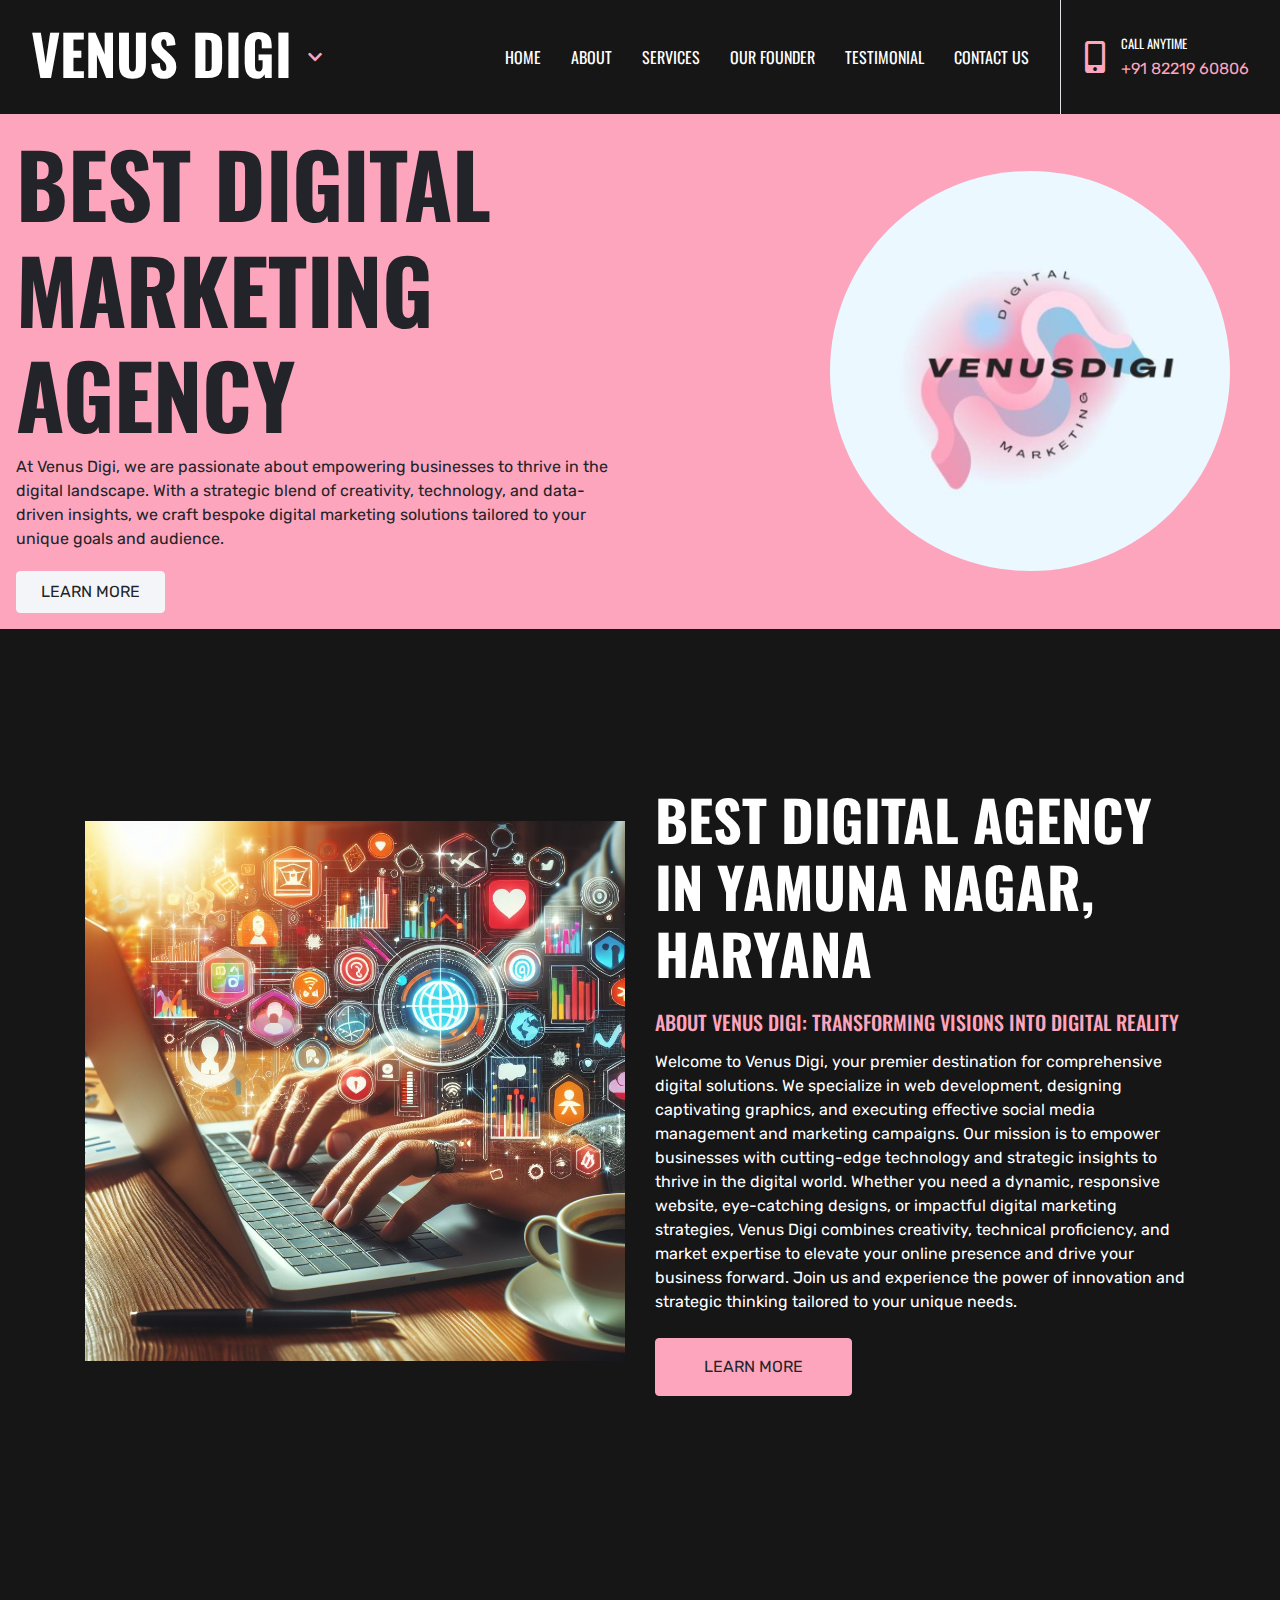
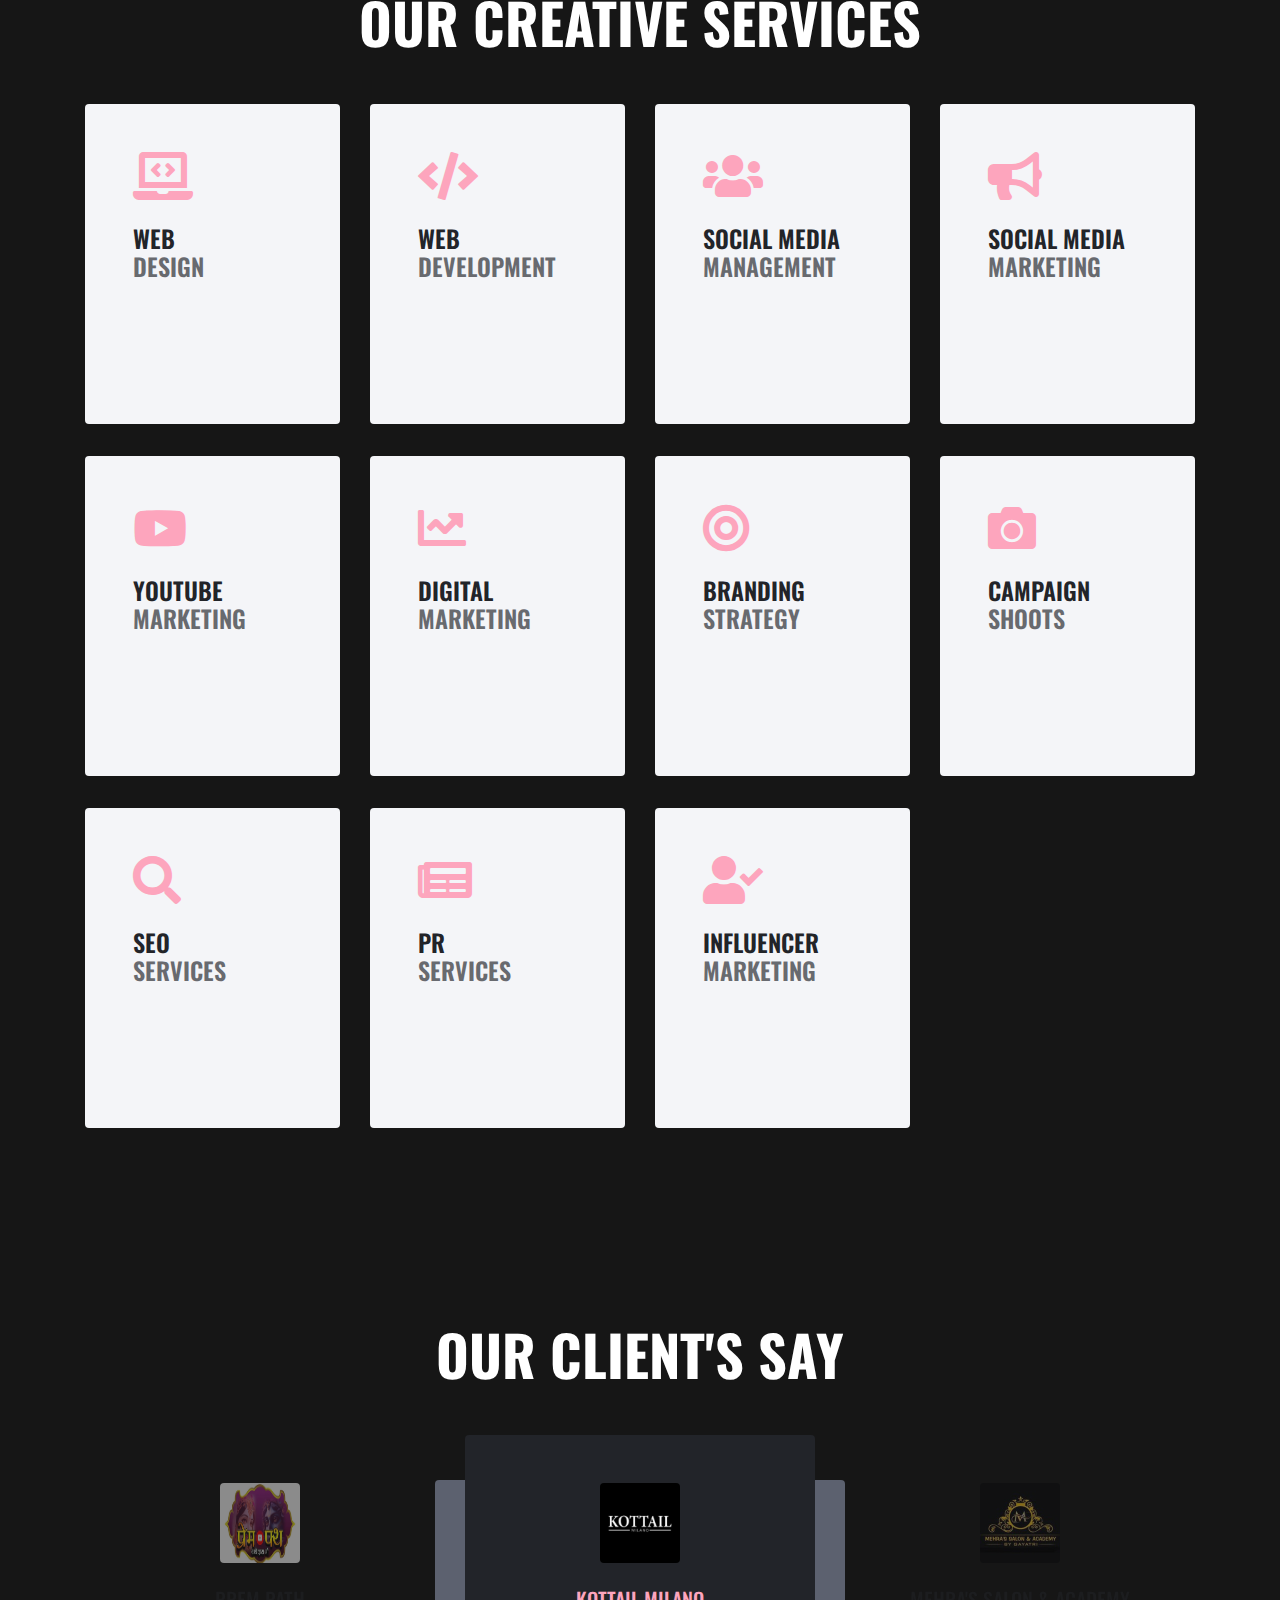
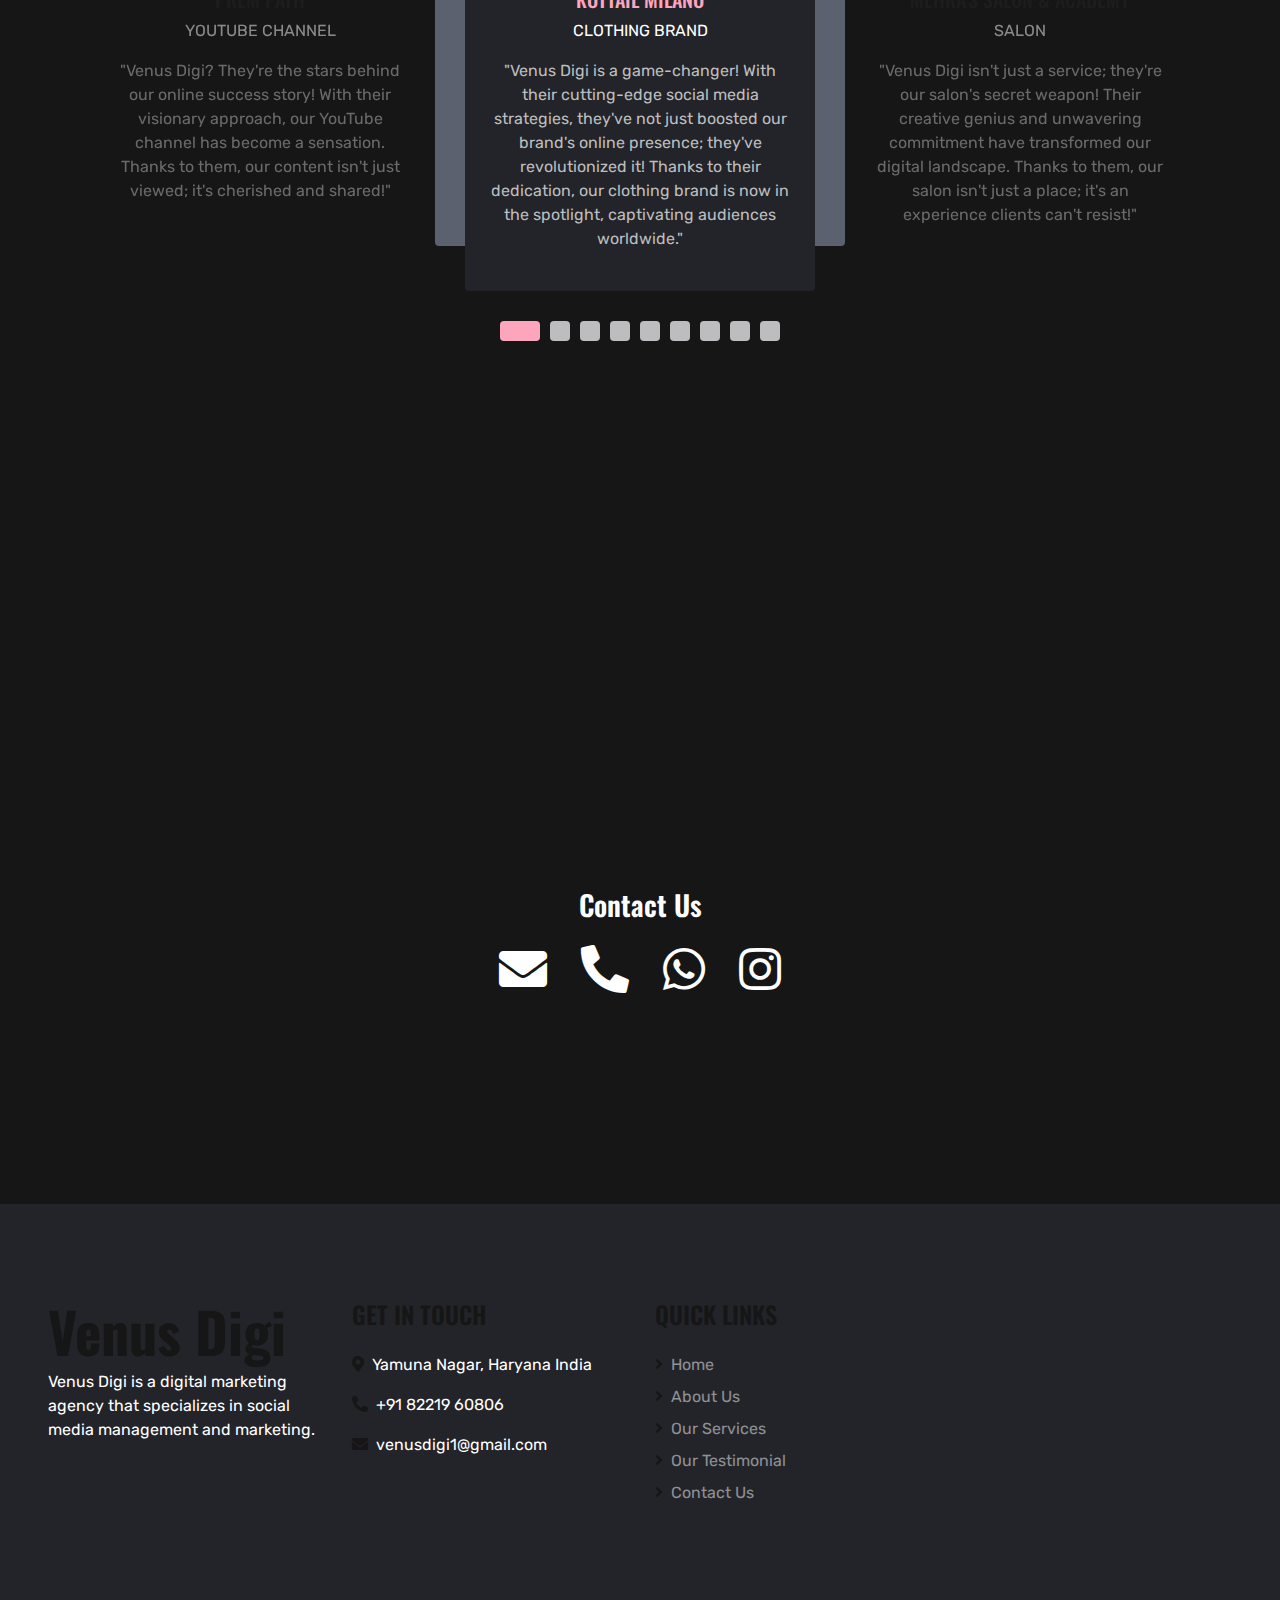
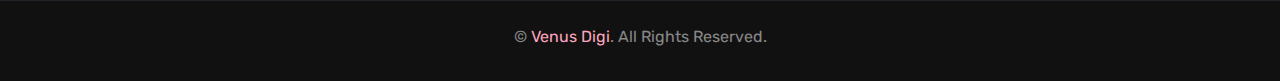
==== commit 1042dd40: "index.html" ====
--- a/index.html
+++ b/index.html
@@ -280,25 +280,7 @@
 
 
     <!-- Pricing Plan Start -->
-    <div class="container-fluid py-5">
-        <div class="container py-5">
-            <h1 style="color:#fff;" class="display-4 text-uppercase text-center mb-5">Meet Our Founder</h1>
-            <div class="row justify-content-center">
-                <div class="col-md-4 col-sm-6">
-                    <div class="team-item rounded overflow-hidden">
-                        <div class="position-relative">
-                            <img class="img-fluid w-100" src="img/team-1.jpg" alt="John Doe">
-                        </div>
-                        <div class="bg-light text-center p-4">
-                            <h4 class="text-uppercase">Mr. Lavish Chopra</h4>
-                            <h5>Founder, CEO</h5>
-                        </div>
-                    </div>
-                </div>
-            </div>
-        </div>
-    </div>
-    
+  
 
     <!-- Pricing Plan End -->
 
@@ -499,4 +481,4 @@
     <script src="js/main.js"></script>
 </body>
 
-</html>+</html>
